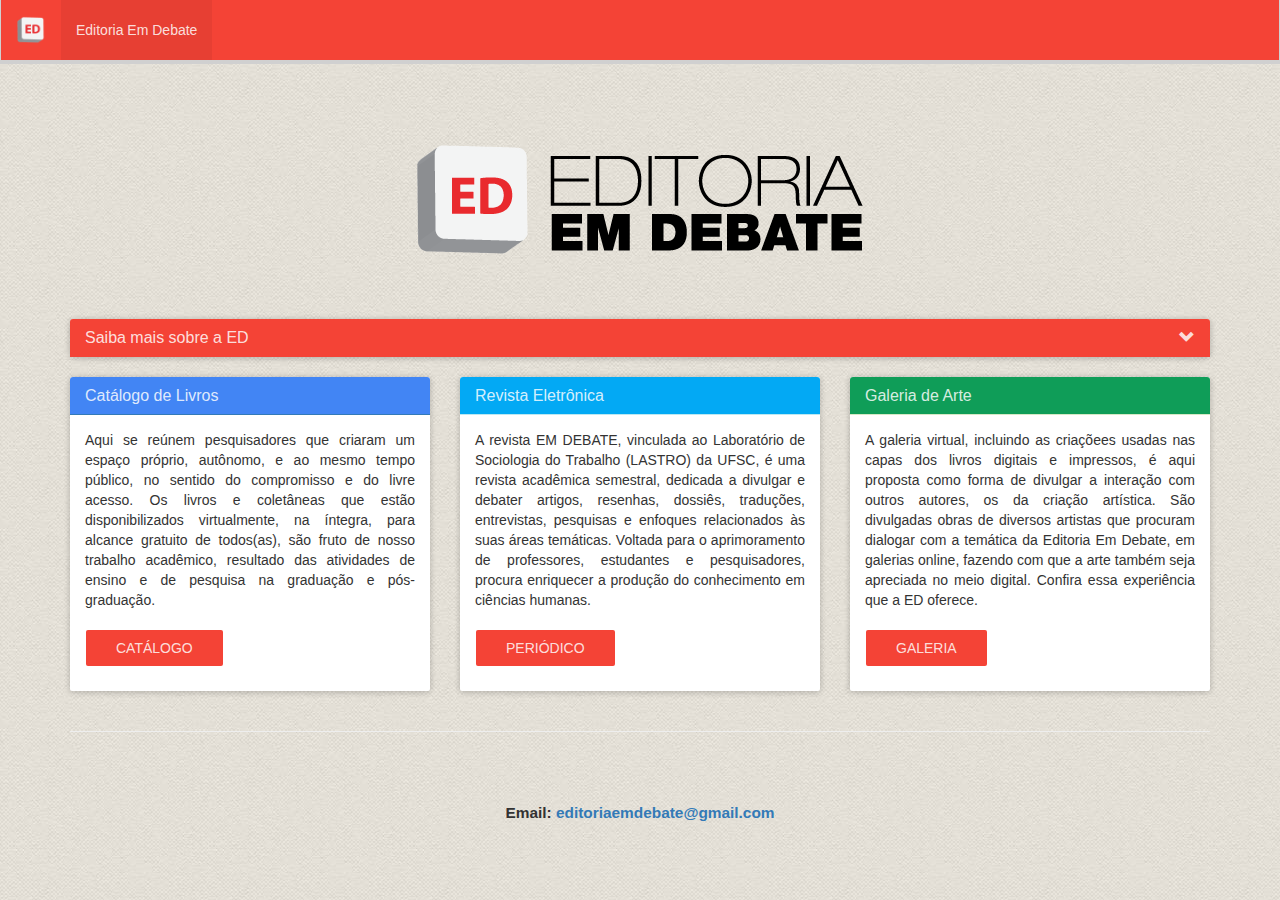
==== index.html @ 4c0439cf "jpg optimize" ====
<html>

    <head>
        <meta charset="utf-8">
        <meta name="viewport" content="width=device-width, initial-scale=1">
        <title>Editoria Em Debate</title>
        <meta name="title" content="Editoria Em Debate" />
        <meta name="description" content="Editoria Em Debate" />
        <link rel="shortcut icon" id="favicon" href="favicon.png"> 
        <meta name="author" content="inO Design">
        <link href="//maxcdn.bootstrapcdn.com/bootstrap/3.2.0/css/bootstrap.min.css" rel="stylesheet">
        <link href="css/ripples.min.css" rel="stylesheet">
        <link href="css/material-wfont.min.css" rel="stylesheet">
        <link href="css/min/css.min.css" rel="stylesheet">
        <!-- <link rel="stylesheet" href="css/normalize.css"> site -->
        <!-- <script src="js/modernizr.min.js"></script> site -->
    </head>

    <body>

        <!-- site -->
        
        <div class="navbar navbar-danger navbar-fixed-top">
            <div class="navbar-header">
                <span class="navbar-text visible-xs-inline-block">Editoria Em Debate</span>
                <button type="button" class="navbar-toggle" data-toggle="collapse" data-target=".navbar-responsive-collapse">
                    <span class="icon-bar"></span>
                    <span class="icon-bar"></span>
                    <span class="icon-bar"></span>
                </button>
                <a class="navbar-brand" href="javascript:void(0)"><div class="logo"><img class="logo-symbol" src="img/logo/logo-symbol.png" /></div></a>
            </div>
            <div class="navbar-collapse collapse navbar-responsive-collapse">
                <ul class="nav navbar-nav">
                    <li class="active"><a href="javascript:void(0)">Editoria Em Debate</a></li>
                </ul>
            </div>
        </div>

        <div class="container">

            <div class="apresenta text-center">
                <img class="img-responsive" src="img/logo/logo.png" style="margin:0 auto;" />
            </div>

                    <div class="panel-group" id="accordion">
   <div class="panel panel-danger">
   
        <div class="panel-heading accordion-toggle" data-toggle="collapse" data-parent="#accordion" href="#accordionOne">
                  <h4 class="panel-title">
                    <a class="accordion-toggle" data-toggle="collapse" data-parent="#accordion" href="#accordionOne">Saiba mais sobre a ED</a> <i class="indicator glyphicon glyphicon-chevron-down  pull-right"></i>
                  </h4>
                </div>
        
        <div id="accordionOne" class="panel-collapse collapse">
          <div class="panel-body">
                   <ul class="nav nav-tabs" style="margin-bottom: 15px;">
            <li class="active"><a href="#home" data-toggle="tab">Objetivos</a></li>
            <li><a href="#profile" data-toggle="tab">Conselho Editorial</a></li>
            <li><a href="#links" data-toggle="tab">Links</a></li>
            <li><a href="#apoio" data-toggle="tab">Apoio</a></li>
            <li><a href="#contato" data-toggle="tab">Contato</a></li>
        </ul>

        <div id="myTabContent" class="tab-content">

            <div class="tab-pane fade active in" id="home">
                <div class="panel panel-default">
                    <div class="panel-body">
                        <p>Projeto de Extensão Editoria Em Debate
 
O projeto de extensão Editoria Em Debate está sendo lançado em comemoração ao 12º aniversário de criação do Laboratório de Sociologia do Trabalho (LASTRO) da UFSC, com 7 livros, o número 6 da Revista Digital Em Debate e a Galeria Virtual. 

•   Desenvolver e aplicar recursos de publicação eletrônica para revistas, cadernos, coleções e livros que possibilitem o acesso irrestrito e gratuito aos trabalhos de autoria dos membros dos núcleos, laboratórios e linhas de pesquisa da UFSC e de outras instituições, conveniadas ou não, sob a orientação de uma Comissão Editorial. 

•   Publicar, sob demanda, versões impressas do que for compatível com o objetivo acima, além de incluir, sob responsabilidade da editoria, a revista eletrônica Em Debate e demais publicações e edições que forem definidas pela Comissão Editorial. 

A iniciativa partiu da constatação de que muito do que é produzido na universidade não é publicado por falta de oportunidades editoriais, tanto em editoras comerciais como em editoras universitárias, cujas limitações orçamentárias não permitem acompanhar a demanda existente. 

Dentre as muitas consequências desta realidade, destacam-se a limitação em acessar novos conhecimentos por parte de estudantes, pesquisadores e leitores em geral e, ainda, prejuízos aos autores, visto a tendência de pontuar a denominada produção intelectual pelas publicações. 

O público a ser atendido, dado o teor das publicações, deve estar ligado às ciências humanas, incluindo professores e alunos do ensino médio. 

O projeto de extensão Editoria Em Debate é desenvolvido no Laboratório de Sociologia do Trabalho 
(www.lastro.ufsc.br), do departamento de Sociologia e CiênciaPolítica da UFSC. </p>
                    </div>
                </div>
            </div>

            <div class="tab-pane fade" id="profile">
                <div class="panel panel-default">
                    <div class="panel-body">
                        <p>Coordenador: Fernando Ponte (LASTRO, SPO, CFH)

Participantes:
Ary César Minella (NESFI – Núcleo de Estudos Sociopolíticos do Sistema Financeiro, SPO, CFH)
Adir Valdemar Garcia (LASTRO, MEN, CED)
Janice Tirelli Ponte de Sousa (NEJUC – Núcleo de Estudos da Juventude Contemporânea, SPO, CFH)
José Carlos Mendonça (LASTRO, MEMORIAL, SPO, CFH)
Paulo Sergio Tumolo (LASTRO, EED, CED)
Ricardo Gaspar Muller (LASTRO, TMT, SPO, CFH)
Maria Soledad Etcheverry Orchard (SPO, CFH) 
Valcionir Correa (LASTRO, LEFIS, SPO, CFH)
Michel Goulart da Silva (UDESC) 
Avaliadores:
Adriana Goñy Godoy (UAHC, Chile)
Janice Tirelli Ponte de Sousa (UFSC, Brasil)
Jeffrey W. Cason (Middlebury College, Estados Unidos)
Laura Senna Ferreira (Universidade Federal do Rio de Janeiro)
Luiz Felipe Falcão (UDESC, Brasil)
Mateus Gamba Torres (UFRGS, Brasil)
Michel Halle (Institut d'Etudes Ibériques et Latino-américaines da Université Paris-Sorbonne, França)
Nise Maria Tavares Jinkings (UFSC, Brasil)
Paulo Sérgio Tumolo (UFSC, Brasil)
Patrícia Vieira Trópia (Universidade Federal de Uberlândia, Brasil)
Reinaldo Lindolfo Lohn (UDESC, Brasil)
Ricardo Antunes (UNICAMP, Brasil)
Sheille Soares Freitas (Universidade Estadual do Oeste do Paraná, Brasil)
Itamar Aguiar (UFSC)
Iraldo Matias (IFSC, Brasil)
Adir Valdemar Garcia (UFSC, Brasil)
Alberto Moby Ribeiro da Silva (Brasil)
Ariovaldo de Oliveira Santos (UEL, Brasil)
Beatriz Rajland (UBA, Argentina)
Bruno Felipe Miranda (UNAM, México)
Caio Navarro de Toledo (UNICAMP, Brasil)
Cláudia Mazzei Nogueira (UFSC, Brasil)
Cláudio González Chiaramonte (Argentina)
Eduardo Perondi (UFSC, Brasil)
Eliane Soares (UFU, Brasil)
Enrique Serra Padrós (UFRGS, Brasil)
Guilhermo Alfredo Johnson (UFGD, Brasil)
Ricardo Gaspar Muller (UFSC, Brasil)

Edição Gráfica: Tiago R. da Silva e Carmen Garcez</p>
                    </div>
                </div>
            </div>

            <div class="tab-pane fade" id="links">
                <div class="panel panel-default">
                    <div class="panel-body">
                        <tbody><tr>
    <td align="center" class="css1">&nbsp;</td>
  </tr>
  <tr>
    <td align="center" bgcolor="#f5f5f5" class="aum">Links</td>
  </tr>
  <tr>
    <td align="center">&nbsp;</td>
  </tr>
  <tr>
    <td align="center">- <a href="http://www.ufsc.br/" target="_blank">UFSC (Universidade Federal do estado de Santa Catarina)</a></td>
  </tr>
  <tr>
    <td align="center">- <a href="http://www.cfh.ufsc.br/" target="_blank">CFH (Centro de Filosofia e Ciência Humana)</a></td>
  </tr>
  <tr>
    <td align="center">- <a href="http://www.cfh.ufsc.br/sociologia" target="_blank">DEPARTAMENTO DE SOCIOLOGIA E CIÊNCIA POLÍTICA </a></td>
  </tr>
  <tr>
    <td align="center">- <a href="http://www.lastro.ufsc.br/" target="_blank">LASTRO (Laboratório de Sociologia do Trabalho)</a></td>
  </tr>
  <tr>
    <td align="center">- <a href="http://editoriaemdebate.ufsc.br/index.php?secao=revista" target="_blank">Revista Eletrônica EM DEBATE</a></td>
  </tr>
  <tr>
    <td align="center">- <a href="http://editoriaemdebate.ufsc.br/index.php?secao=catalogo" target="_blank">Catálogo de Livros EM DEBATE</a></td>
  </tr>
  <tr>
    <td align="center">- <a href="http://editoriaemdebate.ufsc.br/index.php?secao=galeria" target="_blank">Galeria Virtual EM DEBATE</a></td>
  </tr>
  <tr>
    <td align="center">- <a href="http://marxismo21.org/" target="_blank">MARXISMO 21</a></td>
  </tr>
  <tr>
    <td align="center">- <a href="http://www.sbsociologia.com.br/" target="_blank">SOCIEDADE BRASILEIRA DE SOCIOLOGIA</a></td>
  </tr>
  <tr>
    <td align="center">- <a href="http://www.clacso.org.ar/" target="_blank">CLACSO (El Consejo Latinoamericano de Ciencias Sociales)</a></td>
  </tr>
  <tr>
    <td align="center">- <a href="http://estudiosociologicos.com.ar/portal/" target="_blank">PORTAL DE ESTUDOS SOCIOLÓGICOS</a></td>
  </tr>
  <tr>
    <td align="center">- <a href="http://lastro.ufsc.br/?page_id=919" target="_blank">BIBLIOTECAS VIRTUAIS</a></td>
  </tr>
  <tr>
    <td align="center">- <a href="http://www.middlebury.edu/" target="_blank">MIDDLEBURY COLLEGE</a></td>
  </tr>
  <tr>
    <td align="center">- <a href="http://www.sociologia.ufsc.br/site/index.html" target="_blank">PÓS EM SOCIOLOGIA POLÍTICA</a></td>
  </tr>
  <tr>
    <td align="center">- <a href="http://www.memorialdh.org/" target="_blank">MEMORIAL DOS DIREITOS HUMANOS</a></td>
  </tr>
  <tr>
    <td align="center">- <a href="http://www.sed.sc.gov.br/lefis/" target="_blank">LEFIS - LABORATÓRIO INTERDISCIPLINAR <br>
    DE ENSINO DE FILOSOFIA E SOCIOLOGIA</a></td>
    
  </tr>
  <tr>
    <td align="center">- <a href="http://relmis.com.ar/ojs/index.php/relmis">REVISTA LATINOAMERICANA DE METODOLOGÍA DE LA INVESTIGACIÓN SOCIAL</a></td>
  </tr>
</tbody>
                    </div>
                </div>
            </div>

            <div class="tab-pane fade" id="apoio">
                <div class="panel panel-default">
                    <div class="panel-body">
                        <p>http://www.ufsc.br/ - http://www.cfh.ufsc.br/ - http://lastro.ufsc.br/ - http://www.sociologia.ufsc.br/site/index.html - http://www.memorialdh.org/ - http://www.cfh.ufsc.br/sociologia - http://www.middlebury.edu/</p>
                    </div>
                </div>
            </div>

            <div class="tab-pane fade" id="contato">
                <div class="panel panel-default">
                    <div class="panel-body">
                        <p>Editoria Em Debate
Campus Universitário da UFSC - Trindade
Centro de Filosofia e Ciências Humanas
Bloco anexo, sala 301
Telefone: 48 - 3338 8357
Florianópolis/SC
www.editoriaemdebate.ufsc.br
www.lastro.ufsc.br
editoriaemdebate@gmail.com
                        </p>
                        <form class="form-horizontal">
                            <fieldset>
                                <legend>Legend</legend>
                                <div class="form-group">
                                    <label for="inputEmail" class="col-lg-2 control-label">Email</label>
                                    <div class="col-lg-10">
                                        <input type="email" class="form-control" id="inputEmail" placeholder="Email">
                                    </div>
                                </div>
                                <div class="form-group">
                                    <label for="inputPassword" class="col-lg-2 control-label">Password</label>
                                    <div class="col-lg-10">
                                        <input type="password" class="form-control" id="inputPassword" placeholder="Password">
                                        <div class="checkbox">
                                            <label>
                                                <input type="checkbox"> Checkbox
                                            </label>
                                        </div>
                                    </div>
                                </div>
                                <div class="form-group">
                                    <label for="inputFile" class="col-lg-2 control-label">File</label>
                                    <div class="col-lg-10">
                                        <input type="text" readonly="" class="form-control floating-label" placeholder="Browse...">
                                        <input type="file" id="inputFile" multiple="">
                                    </div>
                                </div>
                                <div class="form-group">
                                    <label for="textArea" class="col-lg-2 control-label">Textarea</label>
                                    <div class="col-lg-10">
                                        <textarea class="form-control" rows="3" id="textArea"></textarea>
                                        <span class="help-block">A longer block of help text that breaks onto a new line and may extend beyond one line.</span>
                                    </div>
                                </div>
                                <div class="form-group">
                                    <label class="col-lg-2 control-label">Radios</label>
                                    <div class="col-lg-10">
                                        <div class="radio radio-primary">
                                            <label>
                                                <input type="radio" name="optionsRadios" id="optionsRadios1" value="option1" checked="">
                                                Option one is this
                                            </label>
                                        </div>
                                        <div class="radio radio-primary">
                                            <label>
                                                <input type="radio" name="optionsRadios" id="optionsRadios2" value="option2">
                                                Option two can be something else
                                            </label>
                                        </div>
                                    </div>
                                </div>
                                <div class="form-group">
                                    <label for="select" class="col-lg-2 control-label">Selects</label>
                                    <div class="col-lg-10">
                                        <select class="form-control" id="select">
                                            <option>1</option>
                                            <option>2</option>
                                            <option>3</option>
                                            <option>4</option>
                                            <option>5</option>
                                        </select>
                                        <br>
                                        <select multiple="" class="form-control">
                                            <option>1</option>
                                            <option>2</option>
                                            <option>3</option>
                                            <option>4</option>
                                            <option>5</option>
                                        </select>
                                    </div>
                                </div>
                                <div class="form-group">
                                    <div class="col-lg-10 col-lg-offset-2">
                                        <button class="btn btn-default">Cancel</button>
                                        <button type="submit" class="btn btn-primary">Submit</button>
                                    </div>
                                </div>
                            </fieldset>
                        </form>
                    </div>
                </div>
            </div>

        </div>
          </div>
        </div>
  </div>
  
  </div>

        <div class="row">

            <div class="col-lg-4"
            >
                <div class="bs-component">

                    <div class="panel panel-primary">
                        <div class="panel-heading">
                            <h3 class="panel-title">Catálogo de Livros</h3>
                        </div>
                        <div class="panel-body">
                            <p>Aqui se reúnem pesquisadores que criaram um espaço próprio, autônomo, e ao mesmo tempo público, no sentido do compromisso e do livre acesso. Os livros e coletâneas que estão disponibilizados virtualmente, na íntegra, para alcance gratuito de todos(as), são fruto de nosso trabalho acadêmico, resultado das atividades de ensino e de pesquisa na graduação e pós-graduação.</p>
                            <a target="_blank" href="http://editoriaemdebate.ufsc.br/catalogo" class="btn btn-danger">Catálogo</a>
                        </div>
                    </div>

                </div>

            </div>

            <div class="col-lg-4">

                <div class="bs-component">

                    <div class="panel panel-info">
                        <div class="panel-heading">
                            <h3 class="panel-title">Revista Eletrônica</h3>
                        </div>
                        <div class="panel-body">
                            <p>A revista EM DEBATE, vinculada ao Laboratório de Sociologia do Trabalho (LASTRO) da UFSC, é uma revista acadêmica semestral, dedicada a divulgar e debater artigos, resenhas, dossiês, traduções, entrevistas, pesquisas e enfoques relacionados às suas áreas temáticas. Voltada para o aprimoramento de professores, estudantes e pesquisadores, procura enriquecer a produção do conhecimento em ciências humanas.</p>
                            <a target="_blank" href="http://www.periodicos.ufsc.br/index.php/emdebate" class="btn btn-danger">Periódico</a>
                        </div>

                    </div>
                </div>

            </div>

            <div class="col-lg-4">

                <div class="bs-component">

                    <div class="panel panel-success">
                        <div class="panel-heading">
                            <h3 class="panel-title">Galeria de Arte</h3>
                        </div>
                        <div class="panel-body">
                            <p>A galeria virtual, incluindo as criaçõees usadas nas capas dos livros digitais e impressos, é aqui proposta como forma de divulgar a interação com outros autores, os da criação artística. São divulgadas obras de diversos artistas que procuram dialogar com a temática da Editoria Em Debate, em galerias online, fazendo com que a arte também seja apreciada no meio digital. Confira essa experiência que a ED oferece.</p>
                            <a target="_blank" href="http://editoriaemdebate.ufsc.br/galeria" class="btn btn-danger">Galeria</a>
                        </div>
                    </div>

                </div>

            </div>

        </div>

        <hr>        



    </div>

    <footer> <span class="clearfix" >Email: <a href="mailto:editoriaemdebate@gmail.com">editoriaemdebate@gmail.com</a></span> </footer>

        <!-- ends -->

        <script src="//code.jquery.com/jquery-1.10.2.min.js"></script>
        <script src="//maxcdn.bootstrapcdn.com/bootstrap/3.2.0/js/bootstrap.min.js"></script>

        <script src="js/min/script.min.js"></script>
        <script src="js/ripples.min.js"></script>
        <script src="js/material.min.js"></script>

    </body>

</html>
---- css/ripples.min.css ----
.withripple{position:relative}.ripple-wrapper{position:absolute;top:0;left:0;z-index:1;width:100%;height:100%;overflow:hidden;border-radius:2px}.ripple{position:absolute;width:20px;height:20px;margin-left:-10px;margin-top:-10px;border-radius:100%;background-color:rgba(0,0,0,.05);-webkit-transform:scale(1);-ms-transform:scale(1);transform:scale(1);-webkit-transform-origin:50%;-ms-transform-origin:50%;transform-origin:50%;opacity:0;pointer-events:none}.ripple.ripple-on{-webkit-transition:opacity .15s ease-in 0s,-webkit-transform .5s cubic-bezier(0.4,0,.2,1) .1s;transition:opacity .15s ease-in 0s,transform .5s cubic-bezier(0.4,0,.2,1) .1s;opacity:1}.ripple.ripple-out{-webkit-transition:opacity .1s linear 0s!important;transition:opacity .1s linear 0s!important;opacity:0}
---- css/material-wfont.min.css ----
@font-face{font-family:RobotoDraft;font-style:normal;font-weight:100;src:local('RobotoDraft Thin'),local('RobotoDraft-Thin'),url(https://fonts.gstatic.com/s/robotodraft/v2/hope9NW9iJ5hh8P5PM_EA2zZpt1Zv2lgqhgSPQ2HnUo.woff2) format('woff2');unicode-range:U+0000-00FF,U+0131,U+0152-0153,U+02C6,U+02DA,U+02DC,U+2000-206F,U+2074,U+20AC,U+2212,U+2215,U+E0FF,U+EFFD,U+F000}@font-face{font-family:Material-Design-Icons;src:url(../fonts/Material-Design-Icons.eot?-g7cqhn);src:url(../fonts/Material-Design-Icons.eot?#iefix-g7cqhn) format("embedded-opentype"),url(../fonts/Material-Design-Icons.woff?-g7cqhn) format("woff"),url(../fonts/Material-Design-Icons.ttf?-g7cqhn) format("truetype"),url(../fonts/Material-Design-Icons.svg?-g7cqhn#Material-Design-Icons) format("svg");font-weight:400;font-style:normal}[class*=" mdi-"],[class^=mdi-]{font-family:Material-Design-Icons;speak:none;font-style:normal;font-weight:400;font-variant:normal;text-transform:none;line-height:1;-webkit-font-smoothing:antialiased;-moz-osx-font-smoothing:grayscale}.mdi-action-3d-rotation:before{content:"\e600"}.mdi-action-accessibility:before{content:"\e601"}.mdi-action-account-balance:before{content:"\e602"}.mdi-action-account-balance-wallet:before{content:"\e603"}.mdi-action-account-box:before{content:"\e604"}.mdi-action-account-child:before{content:"\e605"}.mdi-action-account-circle:before{content:"\e606"}.mdi-action-add-shopping-cart:before{content:"\e607"}.mdi-action-alarm:before{content:"\e608"}.mdi-action-alarm-add:before{content:"\e609"}.mdi-action-alarm-off:before{content:"\e60a"}.mdi-action-alarm-on:before{content:"\e60b"}.mdi-action-android:before{content:"\e60c"}.mdi-action-announcement:before{content:"\e60d"}.mdi-action-aspect-ratio:before{content:"\e60e"}.mdi-action-assessment:before{content:"\e60f"}.mdi-action-assignment:before{content:"\e610"}.mdi-action-assignment-ind:before{content:"\e611"}.mdi-action-assignment-late:before{content:"\e612"}.mdi-action-assignment-return:before{content:"\e613"}.mdi-action-assignment-returned:before{content:"\e614"}.mdi-action-assignment-turned-in:before{content:"\e615"}.mdi-action-autorenew:before{content:"\e616"}.mdi-action-backup:before{content:"\e617"}.mdi-action-book:before{content:"\e618"}.mdi-action-bookmark:before{content:"\e619"}.mdi-action-bookmark-outline:before{content:"\e61a"}.mdi-action-bug-report:before{content:"\e61b"}.mdi-action-cached:before{content:"\e61c"}.mdi-action-class:before{content:"\e61d"}.mdi-action-credit-card:before{content:"\e61e"}.mdi-action-dashboard:before{content:"\e61f"}.mdi-action-delete:before{content:"\e620"}.mdi-action-description:before{content:"\e621"}.mdi-action-dns:before{content:"\e622"}.mdi-action-done:before{content:"\e623"}.mdi-action-done-all:before{content:"\e624"}.mdi-action-event:before{content:"\e625"}.mdi-action-exit-to-app:before{content:"\e626"}.mdi-action-explore:before{content:"\e627"}.mdi-action-extension:before{content:"\e628"}.mdi-action-face-unlock:before{content:"\e629"}.mdi-action-favorite:before{content:"\e62a"}.mdi-action-favorite-outline:before{content:"\e62b"}.mdi-action-find-in-page:before{content:"\e62c"}.mdi-action-find-replace:before{content:"\e62d"}.mdi-action-flip-to-back:before{content:"\e62e"}.mdi-action-flip-to-front:before{content:"\e62f"}.mdi-action-get-app:before{content:"\e630"}.mdi-action-grade:before{content:"\e631"}.mdi-action-group-work:before{content:"\e632"}.mdi-action-help:before{content:"\e633"}.mdi-action-highlight-remove:before{content:"\e634"}.mdi-action-history:before{content:"\e635"}.mdi-action-home:before{content:"\e636"}.mdi-action-https:before{content:"\e637"}.mdi-action-info:before{content:"\e638"}.mdi-action-info-outline:before{content:"\e639"}.mdi-action-input:before{content:"\e63a"}.mdi-action-invert-colors:before{content:"\e63b"}.mdi-action-label:before{content:"\e63c"}.mdi-action-label-outline:before{content:"\e63d"}.mdi-action-language:before{content:"\e63e"}.mdi-action-launch:before{content:"\e63f"}.mdi-action-list:before{content:"\e640"}.mdi-action-lock:before{content:"\e641"}.mdi-action-lock-open:before{content:"\e642"}.mdi-action-lock-outline:before{content:"\e643"}.mdi-action-loyalty:before{content:"\e644"}.mdi-action-markunread-mailbox:before{content:"\e645"}.mdi-action-note-add:before{content:"\e646"}.mdi-action-open-in-browser:before{content:"\e647"}.mdi-action-open-in-new:before{content:"\e648"}.mdi-action-open-with:before{content:"\e649"}.mdi-action-pageview:before{content:"\e64a"}.mdi-action-payment:before{content:"\e64b"}.mdi-action-perm-camera-mic:before{content:"\e64c"}.mdi-action-perm-contact-cal:before{content:"\e64d"}.mdi-action-perm-data-setting:before{content:"\e64e"}.mdi-action-perm-device-info:before{content:"\e64f"}.mdi-action-perm-identity:before{content:"\e650"}.mdi-action-perm-media:before{content:"\e651"}.mdi-action-perm-phone-msg:before{content:"\e652"}.mdi-action-perm-scan-wifi:before{content:"\e653"}.mdi-action-picture-in-picture:before{content:"\e654"}.mdi-action-polymer:before{content:"\e655"}.mdi-action-print:before{content:"\e656"}.mdi-action-query-builder:before{content:"\e657"}.mdi-action-question-answer:before{content:"\e658"}.mdi-action-receipt:before{content:"\e659"}.mdi-action-redeem:before{content:"\e65a"}.mdi-action-report-problem:before{content:"\e65b"}.mdi-action-restore:before{content:"\e65c"}.mdi-action-room:before{content:"\e65d"}.mdi-action-schedule:before{content:"\e65e"}.mdi-action-search:before{content:"\e65f"}.mdi-action-settings:before{content:"\e660"}.mdi-action-settings-applications:before{content:"\e661"}.mdi-action-settings-backup-restore:before{content:"\e662"}.mdi-action-settings-bluetooth:before{content:"\e663"}.mdi-action-settings-cell:before{content:"\e664"}.mdi-action-settings-display:before{content:"\e665"}.mdi-action-settings-ethernet:before{content:"\e666"}.mdi-action-settings-input-antenna:before{content:"\e667"}.mdi-action-settings-input-component:before{content:"\e668"}.mdi-action-settings-input-composite:before{content:"\e669"}.mdi-action-settings-input-hdmi:before{content:"\e66a"}.mdi-action-settings-input-svideo:before{content:"\e66b"}.mdi-action-settings-overscan:before{content:"\e66c"}.mdi-action-settings-phone:before{content:"\e66d"}.mdi-action-settings-power:before{content:"\e66e"}.mdi-action-settings-remote:before{content:"\e66f"}.mdi-action-settings-voice:before{content:"\e670"}.mdi-action-shop:before{content:"\e671"}.mdi-action-shopping-basket:before{content:"\e672"}.mdi-action-shopping-cart:before{content:"\e673"}.mdi-action-shop-two:before{content:"\e674"}.mdi-action-speaker-notes:before{content:"\e675"}.mdi-action-spellcheck:before{content:"\e676"}.mdi-action-star-rate:before{content:"\e677"}.mdi-action-stars:before{content:"\e678"}.mdi-action-store:before{content:"\e679"}.mdi-action-subject:before{content:"\e67a"}.mdi-action-swap-horiz:before{content:"\e67b"}.mdi-action-swap-vert:before{content:"\e67c"}.mdi-action-swap-vert-circle:before{content:"\e67d"}.mdi-action-system-update-tv:before{content:"\e67e"}.mdi-action-tab:before{content:"\e67f"}.mdi-action-tab-unselected:before{content:"\e680"}.mdi-action-theaters:before{content:"\e681"}.mdi-action-thumb-down:before{content:"\e682"}.mdi-action-thumbs-up-down:before{content:"\e683"}.mdi-action-thumb-up:before{content:"\e684"}.mdi-action-toc:before{content:"\e685"}.mdi-action-today:before{content:"\e686"}.mdi-action-track-changes:before{content:"\e687"}.mdi-action-translate:before{content:"\e688"}.mdi-action-trending-down:before{content:"\e689"}.mdi-action-trending-neutral:before{content:"\e68a"}.mdi-action-trending-up:before{content:"\e68b"}.mdi-action-turned-in:before{content:"\e68c"}.mdi-action-turned-in-not:before{content:"\e68d"}.mdi-action-verified-user:before{content:"\e68e"}.mdi-action-view-agenda:before{content:"\e68f"}.mdi-action-view-array:before{content:"\e690"}.mdi-action-view-carousel:before{content:"\e691"}.mdi-action-view-column:before{content:"\e692"}.mdi-action-view-day:before{content:"\e693"}.mdi-action-view-headline:before{content:"\e694"}.mdi-action-view-list:before{content:"\e695"}.mdi-action-view-module:before{content:"\e696"}.mdi-action-view-quilt:before{content:"\e697"}.mdi-action-view-stream:before{content:"\e698"}.mdi-action-view-week:before{content:"\e699"}.mdi-action-visibility:before{content:"\e69a"}.mdi-action-visibility-off:before{content:"\e69b"}.mdi-action-wallet-giftcard:before{content:"\e69c"}.mdi-action-wallet-membership:before{content:"\e69d"}.mdi-action-wallet-travel:before{content:"\e69e"}.mdi-action-work:before{content:"\e69f"}.mdi-alert-error:before{content:"\e6a0"}.mdi-alert-warning:before{content:"\e6a1"}.mdi-av-album:before{content:"\e6a2"}.mdi-av-timer:before{content:"\e6a3"}.mdi-av-closed-caption:before{content:"\e6a4"}.mdi-av-equalizer:before{content:"\e6a5"}.mdi-av-explicit:before{content:"\e6a6"}.mdi-av-fast-forward:before{content:"\e6a7"}.mdi-av-fast-rewind:before{content:"\e6a8"}.mdi-av-games:before{content:"\e6a9"}.mdi-av-hearing:before{content:"\e6aa"}.mdi-av-high-quality:before{content:"\e6ab"}.mdi-av-loop:before{content:"\e6ac"}.mdi-av-mic:before{content:"\e6ad"}.mdi-av-mic-none:before{content:"\e6ae"}.mdi-av-mic-off:before{content:"\e6af"}.mdi-av-movie:before{content:"\e6b0"}.mdi-av-my-library-add:before{content:"\e6b1"}.mdi-av-my-library-books:before{content:"\e6b2"}.mdi-av-my-library-music:before{content:"\e6b3"}.mdi-av-new-releases:before{content:"\e6b4"}.mdi-av-not-interested:before{content:"\e6b5"}.mdi-av-pause:before{content:"\e6b6"}.mdi-av-pause-circle-fill:before{content:"\e6b7"}.mdi-av-pause-circle-outline:before{content:"\e6b8"}.mdi-av-play-arrow:before{content:"\e6b9"}.mdi-av-play-circle-fill:before{content:"\e6ba"}.mdi-av-play-circle-outline:before{content:"\e6bb"}.mdi-av-playlist-add:before{content:"\e6bc"}.mdi-av-play-shopping-bag:before{content:"\e6bd"}.mdi-av-queue:before{content:"\e6be"}.mdi-av-queue-music:before{content:"\e6bf"}.mdi-av-radio:before{content:"\e6c0"}.mdi-av-recent-actors:before{content:"\e6c1"}.mdi-av-repeat:before{content:"\e6c2"}.mdi-av-repeat-one:before{content:"\e6c3"}.mdi-av-replay:before{content:"\e6c4"}.mdi-av-shuffle:before{content:"\e6c5"}.mdi-av-skip-next:before{content:"\e6c6"}.mdi-av-skip-previous:before{content:"\e6c7"}.mdi-av-snooze:before{content:"\e6c8"}.mdi-av-stop:before{content:"\e6c9"}.mdi-av-subtitles:before{content:"\e6ca"}.mdi-av-surround-sound:before{content:"\e6cb"}.mdi-av-videocam:before{content:"\e6cc"}.mdi-av-videocam-off:before{content:"\e6cd"}.mdi-av-video-collection:before{content:"\e6ce"}.mdi-av-volume-down:before{content:"\e6cf"}.mdi-av-volume-mute:before{content:"\e6d0"}.mdi-av-volume-off:before{content:"\e6d1"}.mdi-av-volume-up:before{content:"\e6d2"}.mdi-av-web:before{content:"\e6d3"}.mdi-communication-business:before{content:"\e6d4"}.mdi-communication-call:before{content:"\e6d5"}.mdi-communication-call-end:before{content:"\e6d6"}.mdi-communication-call-made:before{content:"\e6d7"}.mdi-communication-call-merge:before{content:"\e6d8"}.mdi-communication-call-missed:before{content:"\e6d9"}.mdi-communication-call-received:before{content:"\e6da"}.mdi-communication-call-split:before{content:"\e6db"}.mdi-communication-chat:before{content:"\e6dc"}.mdi-communication-clear-all:before{content:"\e6dd"}.mdi-communication-comment:before{content:"\e6de"}.mdi-communication-contacts:before{content:"\e6df"}.mdi-communication-dialer-sip:before{content:"\e6e0"}.mdi-communication-dialpad:before{content:"\e6e1"}.mdi-communication-dnd-on:before{content:"\e6e2"}.mdi-communication-email:before{content:"\e6e3"}.mdi-communication-forum:before{content:"\e6e4"}.mdi-communication-import-export:before{content:"\e6e5"}.mdi-communication-invert-colors-off:before{content:"\e6e6"}.mdi-communication-invert-colors-on:before{content:"\e6e7"}.mdi-communication-live-help:before{content:"\e6e8"}.mdi-communication-location-off:before{content:"\e6e9"}.mdi-communication-location-on:before{content:"\e6ea"}.mdi-communication-message:before{content:"\e6eb"}.mdi-communication-messenger:before{content:"\e6ec"}.mdi-communication-no-sim:before{content:"\e6ed"}.mdi-communication-phone:before{content:"\e6ee"}.mdi-communication-portable-wifi-off:before{content:"\e6ef"}.mdi-communication-quick-contacts-dialer:before{content:"\e6f0"}.mdi-communication-quick-contacts-mail:before{content:"\e6f1"}.mdi-communication-ring-volume:before{content:"\e6f2"}.mdi-communication-stay-current-landscape:before{content:"\e6f3"}.mdi-communication-stay-current-portrait:before{content:"\e6f4"}.mdi-communication-stay-primary-landscape:before{content:"\e6f5"}.mdi-communication-stay-primary-portrait:before{content:"\e6f6"}.mdi-communication-swap-calls:before{content:"\e6f7"}.mdi-communication-textsms:before{content:"\e6f8"}.mdi-communication-voicemail:before{content:"\e6f9"}.mdi-communication-vpn-key:before{content:"\e6fa"}.mdi-content-add:before{content:"\e6fb"}.mdi-content-add-box:before{content:"\e6fc"}.mdi-content-add-circle:before{content:"\e6fd"}.mdi-content-add-circle-outline:before{content:"\e6fe"}.mdi-content-archive:before{content:"\e6ff"}.mdi-content-backspace:before{content:"\e700"}.mdi-content-block:before{content:"\e701"}.mdi-content-clear:before{content:"\e702"}.mdi-content-content-copy:before{content:"\e703"}.mdi-content-content-cut:before{content:"\e704"}.mdi-content-content-paste:before{content:"\e705"}.mdi-content-create:before{content:"\e706"}.mdi-content-drafts:before{content:"\e707"}.mdi-content-filter-list:before{content:"\e708"}.mdi-content-flag:before{content:"\e709"}.mdi-content-forward:before{content:"\e70a"}.mdi-content-gesture:before{content:"\e70b"}.mdi-content-inbox:before{content:"\e70c"}.mdi-content-link:before{content:"\e70d"}.mdi-content-mail:before{content:"\e70e"}.mdi-content-markunread:before{content:"\e70f"}.mdi-content-redo:before{content:"\e710"}.mdi-content-remove:before{content:"\e711"}.mdi-content-remove-circle:before{content:"\e712"}.mdi-content-remove-circle-outline:before{content:"\e713"}.mdi-content-reply:before{content:"\e714"}.mdi-content-reply-all:before{content:"\e715"}.mdi-content-report:before{content:"\e716"}.mdi-content-save:before{content:"\e717"}.mdi-content-select-all:before{content:"\e718"}.mdi-content-send:before{content:"\e719"}.mdi-content-sort:before{content:"\e71a"}.mdi-content-text-format:before{content:"\e71b"}.mdi-content-undo:before{content:"\e71c"}.mdi-device-access-alarm:before{content:"\e71d"}.mdi-device-access-alarms:before{content:"\e71e"}.mdi-device-access-time:before{content:"\e71f"}.mdi-device-add-alarm:before{content:"\e720"}.mdi-device-airplanemode-off:before{content:"\e721"}.mdi-device-airplanemode-on:before{content:"\e722"}.mdi-device-battery-20:before{content:"\e723"}.mdi-device-battery-30:before{content:"\e724"}.mdi-device-battery-50:before{content:"\e725"}.mdi-device-battery-60:before{content:"\e726"}.mdi-device-battery-80:before{content:"\e727"}.mdi-device-battery-90:before{content:"\e728"}.mdi-device-battery-alert:before{content:"\e729"}.mdi-device-battery-charging-20:before{content:"\e72a"}.mdi-device-battery-charging-30:before{content:"\e72b"}.mdi-device-battery-charging-50:before{content:"\e72c"}.mdi-device-battery-charging-60:before{content:"\e72d"}.mdi-device-battery-charging-80:before{content:"\e72e"}.mdi-device-battery-charging-90:before{content:"\e72f"}.mdi-device-battery-charging-full:before{content:"\e730"}.mdi-device-battery-full:before{content:"\e731"}.mdi-device-battery-std:before{content:"\e732"}.mdi-device-battery-unknown:before{content:"\e733"}.mdi-device-bluetooth:before{content:"\e734"}.mdi-device-bluetooth-connected:before{content:"\e735"}.mdi-device-bluetooth-disabled:before{content:"\e736"}.mdi-device-bluetooth-searching:before{content:"\e737"}.mdi-device-brightness-auto:before{content:"\e738"}.mdi-device-brightness-high:before{content:"\e739"}.mdi-device-brightness-low:before{content:"\e73a"}.mdi-device-brightness-medium:before{content:"\e73b"}.mdi-device-data-usage:before{content:"\e73c"}.mdi-device-developer-mode:before{content:"\e73d"}.mdi-device-devices:before{content:"\e73e"}.mdi-device-dvr:before{content:"\e73f"}.mdi-device-gps-fixed:before{content:"\e740"}.mdi-device-gps-not-fixed:before{content:"\e741"}.mdi-device-gps-off:before{content:"\e742"}.mdi-device-location-disabled:before{content:"\e743"}.mdi-device-location-searching:before{content:"\e744"}.mdi-device-multitrack-audio:before{content:"\e745"}.mdi-device-network-cell:before{content:"\e746"}.mdi-device-network-wifi:before{content:"\e747"}.mdi-device-nfc:before{content:"\e748"}.mdi-device-now-wallpaper:before{content:"\e749"}.mdi-device-now-widgets:before{content:"\e74a"}.mdi-device-screen-lock-landscape:before{content:"\e74b"}.mdi-device-screen-lock-portrait:before{content:"\e74c"}.mdi-device-screen-lock-rotation:before{content:"\e74d"}.mdi-device-screen-rotation:before{content:"\e74e"}.mdi-device-sd-storage:before{content:"\e74f"}.mdi-device-settings-system-daydream:before{content:"\e750"}.mdi-device-signal-cellular-0-bar:before{content:"\e751"}.mdi-device-signal-cellular-1-bar:before{content:"\e752"}.mdi-device-signal-cellular-2-bar:before{content:"\e753"}.mdi-device-signal-cellular-3-bar:before{content:"\e754"}.mdi-device-signal-cellular-4-bar:before{content:"\e755"}.mdi-device-signal-cellular-connected-no-internet-0-bar:before{content:"\e756"}.mdi-device-signal-cellular-connected-no-internet-1-bar:before{content:"\e757"}.mdi-device-signal-cellular-connected-no-internet-2-bar:before{content:"\e758"}.mdi-device-signal-cellular-connected-no-internet-3-bar:before{content:"\e759"}.mdi-device-signal-cellular-connected-no-internet-4-bar:before{content:"\e75a"}.mdi-device-signal-cellular-no-sim:before{content:"\e75b"}.mdi-device-signal-cellular-null:before{content:"\e75c"}.mdi-device-signal-cellular-off:before{content:"\e75d"}.mdi-device-signal-wifi-0-bar:before{content:"\e75e"}.mdi-device-signal-wifi-1-bar:before{content:"\e75f"}.mdi-device-signal-wifi-2-bar:before{content:"\e760"}.mdi-device-signal-wifi-3-bar:before{content:"\e761"}.mdi-device-signal-wifi-4-bar:before{content:"\e762"}.mdi-device-signal-wifi-off:before{content:"\e763"}.mdi-device-storage:before{content:"\e764"}.mdi-device-usb:before{content:"\e765"}.mdi-device-wifi-lock:before{content:"\e766"}.mdi-device-wifi-tethering:before{content:"\e767"}.mdi-editor-attach-file:before{content:"\e768"}.mdi-editor-attach-money:before{content:"\e769"}.mdi-editor-border-all:before{content:"\e76a"}.mdi-editor-border-bottom:before{content:"\e76b"}.mdi-editor-border-clear:before{content:"\e76c"}.mdi-editor-border-color:before{content:"\e76d"}.mdi-editor-border-horizontal:before{content:"\e76e"}.mdi-editor-border-inner:before{content:"\e76f"}.mdi-editor-border-left:before{content:"\e770"}.mdi-editor-border-outer:before{content:"\e771"}.mdi-editor-border-right:before{content:"\e772"}.mdi-editor-border-style:before{content:"\e773"}.mdi-editor-border-top:before{content:"\e774"}.mdi-editor-border-vertical:before{content:"\e775"}.mdi-editor-format-align-center:before{content:"\e776"}.mdi-editor-format-align-justify:before{content:"\e777"}.mdi-editor-format-align-left:before{content:"\e778"}.mdi-editor-format-align-right:before{content:"\e779"}.mdi-editor-format-bold:before{content:"\e77a"}.mdi-editor-format-clear:before{content:"\e77b"}.mdi-editor-format-color-fill:before{content:"\e77c"}.mdi-editor-format-color-reset:before{content:"\e77d"}.mdi-editor-format-color-text:before{content:"\e77e"}.mdi-editor-format-indent-decrease:before{content:"\e77f"}.mdi-editor-format-indent-increase:before{content:"\e780"}.mdi-editor-format-italic:before{content:"\e781"}.mdi-editor-format-line-spacing:before{content:"\e782"}.mdi-editor-format-list-bulleted:before{content:"\e783"}.mdi-editor-format-list-numbered:before{content:"\e784"}.mdi-editor-format-paint:before{content:"\e785"}.mdi-editor-format-quote:before{content:"\e786"}.mdi-editor-format-size:before{content:"\e787"}.mdi-editor-format-strikethrough:before{content:"\e788"}.mdi-editor-format-textdirection-l-to-r:before{content:"\e789"}.mdi-editor-format-textdirection-r-to-l:before{content:"\e78a"}.mdi-editor-format-underline:before{content:"\e78b"}.mdi-editor-functions:before{content:"\e78c"}.mdi-editor-insert-chart:before{content:"\e78d"}.mdi-editor-insert-comment:before{content:"\e78e"}.mdi-editor-insert-drive-file:before{content:"\e78f"}.mdi-editor-insert-emoticon:before{content:"\e790"}.mdi-editor-insert-invitation:before{content:"\e791"}.mdi-editor-insert-link:before{content:"\e792"}.mdi-editor-insert-photo:before{content:"\e793"}.mdi-editor-merge-type:before{content:"\e794"}.mdi-editor-mode-comment:before{content:"\e795"}.mdi-editor-mode-edit:before{content:"\e796"}.mdi-editor-publish:before{content:"\e797"}.mdi-editor-vertical-align-bottom:before{content:"\e798"}.mdi-editor-vertical-align-center:before{content:"\e799"}.mdi-editor-vertical-align-top:before{content:"\e79a"}.mdi-editor-wrap-text:before{content:"\e79b"}.mdi-file-attachment:before{content:"\e79c"}.mdi-file-cloud:before{content:"\e79d"}.mdi-file-cloud-circle:before{content:"\e79e"}.mdi-file-cloud-done:before{content:"\e79f"}.mdi-file-cloud-download:before{content:"\e7a0"}.mdi-file-cloud-off:before{content:"\e7a1"}.mdi-file-cloud-queue:before{content:"\e7a2"}.mdi-file-cloud-upload:before{content:"\e7a3"}.mdi-file-file-download:before{content:"\e7a4"}.mdi-file-file-upload:before{content:"\e7a5"}.mdi-file-folder:before{content:"\e7a6"}.mdi-file-folder-open:before{content:"\e7a7"}.mdi-file-folder-shared:before{content:"\e7a8"}.mdi-hardware-cast:before{content:"\e7a9"}.mdi-hardware-cast-connected:before{content:"\e7aa"}.mdi-hardware-computer:before{content:"\e7ab"}.mdi-hardware-desktop-mac:before{content:"\e7ac"}.mdi-hardware-desktop-windows:before{content:"\e7ad"}.mdi-hardware-dock:before{content:"\e7ae"}.mdi-hardware-gamepad:before{content:"\e7af"}.mdi-hardware-headset:before{content:"\e7b0"}.mdi-hardware-headset-mic:before{content:"\e7b1"}.mdi-hardware-keyboard:before{content:"\e7b2"}.mdi-hardware-keyboard-alt:before{content:"\e7b3"}.mdi-hardware-keyboard-arrow-down:before{content:"\e7b4"}.mdi-hardware-keyboard-arrow-left:before{content:"\e7b5"}.mdi-hardware-keyboard-arrow-right:before{content:"\e7b6"}.mdi-hardware-keyboard-arrow-up:before{content:"\e7b7"}.mdi-hardware-keyboard-backspace:before{content:"\e7b8"}.mdi-hardware-keyboard-capslock:before{content:"\e7b9"}.mdi-hardware-keyboard-control:before{content:"\e7ba"}.mdi-hardware-keyboard-hide:before{content:"\e7bb"}.mdi-hardware-keyboard-return:before{content:"\e7bc"}.mdi-hardware-keyboard-tab:before{content:"\e7bd"}.mdi-hardware-keyboard-voice:before{content:"\e7be"}.mdi-hardware-laptop:before{content:"\e7bf"}.mdi-hardware-laptop-chromebook:before{content:"\e7c0"}.mdi-hardware-laptop-mac:before{content:"\e7c1"}.mdi-hardware-laptop-windows:before{content:"\e7c2"}.mdi-hardware-memory:before{content:"\e7c3"}.mdi-hardware-mouse:before{content:"\e7c4"}.mdi-hardware-phone-android:before{content:"\e7c5"}.mdi-hardware-phone-iphone:before{content:"\e7c6"}.mdi-hardware-phonelink:before{content:"\e7c7"}.mdi-hardware-phonelink-off:before{content:"\e7c8"}.mdi-hardware-security:before{content:"\e7c9"}.mdi-hardware-sim-card:before{content:"\e7ca"}.mdi-hardware-smartphone:before{content:"\e7cb"}.mdi-hardware-speaker:before{content:"\e7cc"}.mdi-hardware-tablet:before{content:"\e7cd"}.mdi-hardware-tablet-android:before{content:"\e7ce"}.mdi-hardware-tablet-mac:before{content:"\e7cf"}.mdi-hardware-tv:before{content:"\e7d0"}.mdi-hardware-watch:before{content:"\e7d1"}.mdi-image-add-to-photos:before{content:"\e7d2"}.mdi-image-adjust:before{content:"\e7d3"}.mdi-image-assistant-photo:before{content:"\e7d4"}.mdi-image-audiotrack:before{content:"\e7d5"}.mdi-image-blur-circular:before{content:"\e7d6"}.mdi-image-blur-linear:before{content:"\e7d7"}.mdi-image-blur-off:before{content:"\e7d8"}.mdi-image-blur-on:before{content:"\e7d9"}.mdi-image-brightness-1:before{content:"\e7da"}.mdi-image-brightness-2:before{content:"\e7db"}.mdi-image-brightness-3:before{content:"\e7dc"}.mdi-image-brightness-4:before{content:"\e7dd"}.mdi-image-brightness-5:before{content:"\e7de"}.mdi-image-brightness-6:before{content:"\e7df"}.mdi-image-brightness-7:before{content:"\e7e0"}.mdi-image-brush:before{content:"\e7e1"}.mdi-image-camera:before{content:"\e7e2"}.mdi-image-camera-alt:before{content:"\e7e3"}.mdi-image-camera-front:before{content:"\e7e4"}.mdi-image-camera-rear:before{content:"\e7e5"}.mdi-image-camera-roll:before{content:"\e7e6"}.mdi-image-center-focus-strong:before{content:"\e7e7"}.mdi-image-center-focus-weak:before{content:"\e7e8"}.mdi-image-collections:before{content:"\e7e9"}.mdi-image-colorize:before{content:"\e7ea"}.mdi-image-color-lens:before{content:"\e7eb"}.mdi-image-compare:before{content:"\e7ec"}.mdi-image-control-point:before{content:"\e7ed"}.mdi-image-control-point-duplicate:before{content:"\e7ee"}.mdi-image-crop:before{content:"\e7ef"}.mdi-image-crop-3-2:before{content:"\e7f0"}.mdi-image-crop-5-4:before{content:"\e7f1"}.mdi-image-crop-7-5:before{content:"\e7f2"}.mdi-image-crop-16-9:before{content:"\e7f3"}.mdi-image-crop-din:before{content:"\e7f4"}.mdi-image-crop-free:before{content:"\e7f5"}.mdi-image-crop-landscape:before{content:"\e7f6"}.mdi-image-crop-original:before{content:"\e7f7"}.mdi-image-crop-portrait:before{content:"\e7f8"}.mdi-image-crop-square:before{content:"\e7f9"}.mdi-image-dehaze:before{content:"\e7fa"}.mdi-image-details:before{content:"\e7fb"}.mdi-image-edit:before{content:"\e7fc"}.mdi-image-exposure:before{content:"\e7fd"}.mdi-image-exposure-minus-1:before{content:"\e7fe"}.mdi-image-exposure-minus-2:before{content:"\e7ff"}.mdi-image-exposure-plus-1:before{content:"\e800"}.mdi-image-exposure-plus-2:before{content:"\e801"}.mdi-image-exposure-zero:before{content:"\e802"}.mdi-image-filter:before{content:"\e803"}.mdi-image-filter-1:before{content:"\e804"}.mdi-image-filter-2:before{content:"\e805"}.mdi-image-filter-3:before{content:"\e806"}.mdi-image-filter-4:before{content:"\e807"}.mdi-image-filter-5:before{content:"\e808"}.mdi-image-filter-6:before{content:"\e809"}.mdi-image-filter-7:before{content:"\e80a"}.mdi-image-filter-8:before{content:"\e80b"}.mdi-image-filter-9:before{content:"\e80c"}.mdi-image-filter-9-plus:before{content:"\e80d"}.mdi-image-filter-b-and-w:before{content:"\e80e"}.mdi-image-filter-center-focus:before{content:"\e80f"}.mdi-image-filter-drama:before{content:"\e810"}.mdi-image-filter-frames:before{content:"\e811"}.mdi-image-filter-hdr:before{content:"\e812"}.mdi-image-filter-none:before{content:"\e813"}.mdi-image-filter-tilt-shift:before{content:"\e814"}.mdi-image-filter-vintage:before{content:"\e815"}.mdi-image-flare:before{content:"\e816"}.mdi-image-flash-auto:before{content:"\e817"}.mdi-image-flash-off:before{content:"\e818"}.mdi-image-flash-on:before{content:"\e819"}.mdi-image-flip:before{content:"\e81a"}.mdi-image-gradient:before{content:"\e81b"}.mdi-image-grain:before{content:"\e81c"}.mdi-image-grid-off:before{content:"\e81d"}.mdi-image-grid-on:before{content:"\e81e"}.mdi-image-hdr-off:before{content:"\e81f"}.mdi-image-hdr-on:before{content:"\e820"}.mdi-image-hdr-strong:before{content:"\e821"}.mdi-image-hdr-weak:before{content:"\e822"}.mdi-image-healing:before{content:"\e823"}.mdi-image-image:before{content:"\e824"}.mdi-image-image-aspect-ratio:before{content:"\e825"}.mdi-image-iso:before{content:"\e826"}.mdi-image-landscape:before{content:"\e827"}.mdi-image-leak-add:before{content:"\e828"}.mdi-image-leak-remove:before{content:"\e829"}.mdi-image-lens:before{content:"\e82a"}.mdi-image-looks:before{content:"\e82b"}.mdi-image-looks-3:before{content:"\e82c"}.mdi-image-looks-4:before{content:"\e82d"}.mdi-image-looks-5:before{content:"\e82e"}.mdi-image-looks-6:before{content:"\e82f"}.mdi-image-looks-one:before{content:"\e830"}.mdi-image-looks-two:before{content:"\e831"}.mdi-image-loupe:before{content:"\e832"}.mdi-image-movie-creation:before{content:"\e833"}.mdi-image-nature:before{content:"\e834"}.mdi-image-nature-people:before{content:"\e835"}.mdi-image-navigate-before:before{content:"\e836"}.mdi-image-navigate-next:before{content:"\e837"}.mdi-image-palette:before{content:"\e838"}.mdi-image-panorama:before{content:"\e839"}.mdi-image-panorama-fisheye:before{content:"\e83a"}.mdi-image-panorama-horizontal:before{content:"\e83b"}.mdi-image-panorama-vertical:before{content:"\e83c"}.mdi-image-panorama-wide-angle:before{content:"\e83d"}.mdi-image-photo:before{content:"\e83e"}.mdi-image-photo-album:before{content:"\e83f"}.mdi-image-photo-camera:before{content:"\e840"}.mdi-image-photo-library:before{content:"\e841"}.mdi-image-portrait:before{content:"\e842"}.mdi-image-remove-red-eye:before{content:"\e843"}.mdi-image-rotate-left:before{content:"\e844"}.mdi-image-rotate-right:before{content:"\e845"}.mdi-image-slideshow:before{content:"\e846"}.mdi-image-straighten:before{content:"\e847"}.mdi-image-style:before{content:"\e848"}.mdi-image-switch-camera:before{content:"\e849"}.mdi-image-switch-video:before{content:"\e84a"}.mdi-image-tag-faces:before{content:"\e84b"}.mdi-image-texture:before{content:"\e84c"}.mdi-image-timelapse:before{content:"\e84d"}.mdi-image-timer:before{content:"\e84e"}.mdi-image-timer-3:before{content:"\e84f"}.mdi-image-timer-10:before{content:"\e850"}.mdi-image-timer-auto:before{content:"\e851"}.mdi-image-timer-off:before{content:"\e852"}.mdi-image-tonality:before{content:"\e853"}.mdi-image-transform:before{content:"\e854"}.mdi-image-tune:before{content:"\e855"}.mdi-image-wb-auto:before{content:"\e856"}.mdi-image-wb-cloudy:before{content:"\e857"}.mdi-image-wb-incandescent:before{content:"\e858"}.mdi-image-wb-irradescent:before{content:"\e859"}.mdi-image-wb-sunny:before{content:"\e85a"}.mdi-maps-beenhere:before{content:"\e85b"}.mdi-maps-directions:before{content:"\e85c"}.mdi-maps-directions-bike:before{content:"\e85d"}.mdi-maps-directions-bus:before{content:"\e85e"}.mdi-maps-directions-car:before{content:"\e85f"}.mdi-maps-directions-ferry:before{content:"\e860"}.mdi-maps-directions-subway:before{content:"\e861"}.mdi-maps-directions-train:before{content:"\e862"}.mdi-maps-directions-transit:before{content:"\e863"}.mdi-maps-directions-walk:before{content:"\e864"}.mdi-maps-flight:before{content:"\e865"}.mdi-maps-hotel:before{content:"\e866"}.mdi-maps-layers:before{content:"\e867"}.mdi-maps-layers-clear:before{content:"\e868"}.mdi-maps-local-airport:before{content:"\e869"}.mdi-maps-local-atm:before{content:"\e86a"}.mdi-maps-local-attraction:before{content:"\e86b"}.mdi-maps-local-bar:before{content:"\e86c"}.mdi-maps-local-cafe:before{content:"\e86d"}.mdi-maps-local-car-wash:before{content:"\e86e"}.mdi-maps-local-convenience-store:before{content:"\e86f"}.mdi-maps-local-drink:before{content:"\e870"}.mdi-maps-local-florist:before{content:"\e871"}.mdi-maps-local-gas-station:before{content:"\e872"}.mdi-maps-local-grocery-store:before{content:"\e873"}.mdi-maps-local-hospital:before{content:"\e874"}.mdi-maps-local-hotel:before{content:"\e875"}.mdi-maps-local-laundry-service:before{content:"\e876"}.mdi-maps-local-library:before{content:"\e877"}.mdi-maps-local-mall:before{content:"\e878"}.mdi-maps-local-movies:before{content:"\e879"}.mdi-maps-local-offer:before{content:"\e87a"}.mdi-maps-local-parking:before{content:"\e87b"}.mdi-maps-local-pharmacy:before{content:"\e87c"}.mdi-maps-local-phone:before{content:"\e87d"}.mdi-maps-local-pizza:before{content:"\e87e"}.mdi-maps-local-play:before{content:"\e87f"}.mdi-maps-local-post-office:before{content:"\e880"}.mdi-maps-local-print-shop:before{content:"\e881"}.mdi-maps-local-restaurant:before{content:"\e882"}.mdi-maps-local-see:before{content:"\e883"}.mdi-maps-local-shipping:before{content:"\e884"}.mdi-maps-local-taxi:before{content:"\e885"}.mdi-maps-location-history:before{content:"\e886"}.mdi-maps-map:before{content:"\e887"}.mdi-maps-my-location:before{content:"\e888"}.mdi-maps-navigation:before{content:"\e889"}.mdi-maps-pin-drop:before{content:"\e88a"}.mdi-maps-place:before{content:"\e88b"}.mdi-maps-rate-review:before{content:"\e88c"}.mdi-maps-restaurant-menu:before{content:"\e88d"}.mdi-maps-satellite:before{content:"\e88e"}.mdi-maps-store-mall-directory:before{content:"\e88f"}.mdi-maps-terrain:before{content:"\e890"}.mdi-maps-traffic:before{content:"\e891"}.mdi-navigation-apps:before{content:"\e892"}.mdi-navigation-arrow-back:before{content:"\e893"}.mdi-navigation-arrow-drop-down:before{content:"\e894"}.mdi-navigation-arrow-drop-down-circle:before{content:"\e895"}.mdi-navigation-arrow-drop-up:before{content:"\e896"}.mdi-navigation-arrow-forward:before{content:"\e897"}.mdi-navigation-cancel:before{content:"\e898"}.mdi-navigation-check:before{content:"\e899"}.mdi-navigation-chevron-left:before{content:"\e89a"}.mdi-navigation-chevron-right:before{content:"\e89b"}.mdi-navigation-close:before{content:"\e89c"}.mdi-navigation-expand-less:before{content:"\e89d"}.mdi-navigation-expand-more:before{content:"\e89e"}.mdi-navigation-fullscreen:before{content:"\e89f"}.mdi-navigation-fullscreen-exit:before{content:"\e8a0"}.mdi-navigation-menu:before{content:"\e8a1"}.mdi-navigation-more-horiz:before{content:"\e8a2"}.mdi-navigation-more-vert:before{content:"\e8a3"}.mdi-navigation-refresh:before{content:"\e8a4"}.mdi-navigation-unfold-less:before{content:"\e8a5"}.mdi-navigation-unfold-more:before{content:"\e8a6"}.mdi-notification-adb:before{content:"\e8a7"}.mdi-notification-bluetooth-audio:before{content:"\e8a8"}.mdi-notification-disc-full:before{content:"\e8a9"}.mdi-notification-dnd-forwardslash:before{content:"\e8aa"}.mdi-notification-do-not-disturb:before{content:"\e8ab"}.mdi-notification-drive-eta:before{content:"\e8ac"}.mdi-notification-event-available:before{content:"\e8ad"}.mdi-notification-event-busy:before{content:"\e8ae"}.mdi-notification-event-note:before{content:"\e8af"}.mdi-notification-folder-special:before{content:"\e8b0"}.mdi-notification-mms:before{content:"\e8b1"}.mdi-notification-more:before{content:"\e8b2"}.mdi-notification-network-locked:before{content:"\e8b3"}.mdi-notification-phone-bluetooth-speaker:before{content:"\e8b4"}.mdi-notification-phone-forwarded:before{content:"\e8b5"}.mdi-notification-phone-in-talk:before{content:"\e8b6"}.mdi-notification-phone-locked:before{content:"\e8b7"}.mdi-notification-phone-missed:before{content:"\e8b8"}.mdi-notification-phone-paused:before{content:"\e8b9"}.mdi-notification-play-download:before{content:"\e8ba"}.mdi-notification-play-install:before{content:"\e8bb"}.mdi-notification-sd-card:before{content:"\e8bc"}.mdi-notification-sim-card-alert:before{content:"\e8bd"}.mdi-notification-sms:before{content:"\e8be"}.mdi-notification-sms-failed:before{content:"\e8bf"}.mdi-notification-sync:before{content:"\e8c0"}.mdi-notification-sync-disabled:before{content:"\e8c1"}.mdi-notification-sync-problem:before{content:"\e8c2"}.mdi-notification-system-update:before{content:"\e8c3"}.mdi-notification-tap-and-play:before{content:"\e8c4"}.mdi-notification-time-to-leave:before{content:"\e8c5"}.mdi-notification-vibration:before{content:"\e8c6"}.mdi-notification-voice-chat:before{content:"\e8c7"}.mdi-notification-vpn-lock:before{content:"\e8c8"}.mdi-social-cake:before{content:"\e8c9"}.mdi-social-domain:before{content:"\e8ca"}.mdi-social-group:before{content:"\e8cb"}.mdi-social-group-add:before{content:"\e8cc"}.mdi-social-location-city:before{content:"\e8cd"}.mdi-social-mood:before{content:"\e8ce"}.mdi-social-notifications:before{content:"\e8cf"}.mdi-social-notifications-none:before{content:"\e8d0"}.mdi-social-notifications-off:before{content:"\e8d1"}.mdi-social-notifications-on:before{content:"\e8d2"}.mdi-social-notifications-paused:before{content:"\e8d3"}.mdi-social-pages:before{content:"\e8d4"}.mdi-social-party-mode:before{content:"\e8d5"}.mdi-social-people:before{content:"\e8d6"}.mdi-social-people-outline:before{content:"\e8d7"}.mdi-social-person:before{content:"\e8d8"}.mdi-social-person-add:before{content:"\e8d9"}.mdi-social-person-outline:before{content:"\e8da"}.mdi-social-plus-one:before{content:"\e8db"}.mdi-social-poll:before{content:"\e8dc"}.mdi-social-public:before{content:"\e8dd"}.mdi-social-school:before{content:"\e8de"}.mdi-social-share:before{content:"\e8df"}.mdi-social-whatshot:before{content:"\e8e0"}.mdi-toggle-check-box:before{content:"\e8e1"}.mdi-toggle-check-box-outline-blank:before{content:"\e8e2"}.mdi-toggle-radio-button-off:before{content:"\e8e3"}.mdi-toggle-radio-button-on:before{content:"\e8e4"}.shadow-z-1{box-shadow:0 1px 6px rgba(0,0,0,.12),0 1px 6px rgba(0,0,0,.12)}.shadow-z-2{box-shadow:0 3px 10px rgba(0,0,0,.23),0 3px 10px rgba(0,0,0,.16)}.shadow-z-2-hover,.shadow-z-3{box-shadow:0 6px 10px rgba(0,0,0,.23),0 10px 30px rgba(0,0,0,.19)}.shadow-z-4{box-shadow:0 10px 18px rgba(0,0,0,.22),0 14px 45px rgba(0,0,0,.25)}.shadow-z-5{box-shadow:0 15px 20px rgba(0,0,0,.22),0 19px 60px rgba(0,0,0,.3)}body{background-color:#EEE}body.inverse{background:#333}body.inverse,body.inverse .form-control{color:rgba(255,255,255,.84)}.h1,.h2,.h3,.h4,body,h1,h2,h3,h4,h5,h6{font-family:Roboto,"Helvetica Neue",Helvetica,Arial,sans-serif;font-weight:300}h5,h6{font-family:"Roboto Condensed","Helvetica Neue",Helvetica,Arial,sans-serif;font-weight:400}.container .well,.container .well .form-control,.container .well:not([class^="well well-material-"]),.container .well:not([class^="well well-material-"]) .form-control,.container-fluid .well,.container-fluid .well .form-control,.container-fluid .well:not([class^="well well-material-"]),.container-fluid .well:not([class^="well well-material-"]) .form-control,body .well,body .well .form-control,body .well:not([class^="well well-material-"]),body .well:not([class^="well well-material-"]) .form-control{color:rgba(0,0,0,.84)}.container .well .floating-label,.container .well:not([class^="well well-material-"]) .floating-label,.container-fluid .well .floating-label,.container-fluid .well:not([class^="well well-material-"]) .floating-label,body .well .floating-label,body .well:not([class^="well well-material-"]) .floating-label{color:#7e7e7e}.container .well .form-control,.container .well:not([class^="well well-material-"]) .form-control,.container-fluid .well .form-control,.container-fluid .well:not([class^="well well-material-"]) .form-control,body .well .form-control,body .well:not([class^="well well-material-"]) .form-control{border-bottom-color:#7e7e7e}.container .well .form-control::-webkit-input-placeholder,.container .well:not([class^="well well-material-"]) .form-control::-webkit-input-placeholder,.container-fluid .well .form-control::-webkit-input-placeholder,.container-fluid .well:not([class^="well well-material-"]) .form-control::-webkit-input-placeholder,body .well .form-control::-webkit-input-placeholder,body .well:not([class^="well well-material-"]) .form-control::-webkit-input-placeholder{color:#7e7e7e}.container .well .form-control::-moz-placeholder,.container .well:not([class^="well well-material-"]) .form-control::-moz-placeholder,.container-fluid .well .form-control::-moz-placeholder,.container-fluid .well:not([class^="well well-material-"]) .form-control::-moz-placeholder,body .well .form-control::-moz-placeholder,body .well:not([class^="well well-material-"]) .form-control::-moz-placeholder{color:#7e7e7e;opacity:1}.container .well .form-control:-ms-input-placeholder,.container .well:not([class^="well well-material-"]) .form-control:-ms-input-placeholder,.container-fluid .well .form-control:-ms-input-placeholder,.container-fluid .well:not([class^="well well-material-"]) .form-control:-ms-input-placeholder,body .well .form-control:-ms-input-placeholder,body .well:not([class^="well well-material-"]) .form-control:-ms-input-placeholder{color:#7e7e7e}.container .well .create,.container .well .option,.container .well:not([class^="well well-material-"]) .create,.container .well:not([class^="well well-material-"]) .option,.container-fluid .well .create,.container-fluid .well .option,.container-fluid .well:not([class^="well well-material-"]) .create,.container-fluid .well:not([class^="well well-material-"]) .option,body .well .create,body .well .option,body .well:not([class^="well well-material-"]) .create,body .well:not([class^="well well-material-"]) .option{color:rgba(0,0,0,.84)}.container [class^="well well-material-"],.container [class^="well well-material-"] .floating-label,.container [class^="well well-material-"] .form-control,.container-fluid [class^="well well-material-"],.container-fluid [class^="well well-material-"] .floating-label,.container-fluid [class^="well well-material-"] .form-control,body [class^="well well-material-"],body [class^="well well-material-"] .floating-label,body [class^="well well-material-"] .form-control{color:rgba(255,255,255,.84)}.container [class^="well well-material-"] .form-control,.container-fluid [class^="well well-material-"] .form-control,body [class^="well well-material-"] .form-control{border-bottom-color:rgba(255,255,255,.84)}.container [class^="well well-material-"] .form-control::-webkit-input-placeholder,.container-fluid [class^="well well-material-"] .form-control::-webkit-input-placeholder,body [class^="well well-material-"] .form-control::-webkit-input-placeholder{color:rgba(255,255,255,.84)}.container [class^="well well-material-"] .form-control::-moz-placeholder,.container-fluid [class^="well well-material-"] .form-control::-moz-placeholder,body [class^="well well-material-"] .form-control::-moz-placeholder{color:rgba(255,255,255,.84);opacity:1}.container [class^="well well-material-"] .form-control:-ms-input-placeholder,.container-fluid [class^="well well-material-"] .form-control:-ms-input-placeholder,body [class^="well well-material-"] .form-control:-ms-input-placeholder{color:rgba(255,255,255,.84)}.container [class^="well well-material-"] .create,.container [class^="well well-material-"] .option,.container-fluid [class^="well well-material-"] .create,.container-fluid [class^="well well-material-"] .option,body [class^="well well-material-"] .create,body [class^="well well-material-"] .option{color:rgba(0,0,0,.84)}.container .jumbotron,.container .well,.container-fluid .jumbotron,.container-fluid .well,body .jumbotron,body .well{padding:19px;margin-bottom:20px;box-shadow:0 3px 10px rgba(0,0,0,.23),0 3px 10px rgba(0,0,0,.16);border-radius:2px;border:0}.container .jumbotron p,.container .well p,.container-fluid .jumbotron p,.container-fluid .well p,body .jumbotron p,body .well p{font-weight:300}.container .jumbotron,.container .jumbotron-default,.container .well,.container .well-default,.container-fluid .jumbotron,.container-fluid .jumbotron-default,.container-fluid .well,.container-fluid .well-default,body .jumbotron,body .jumbotron-default,body .well,body .well-default{background-color:#fff}.container .jumbotron-primary,.container .well-primary,.container-fluid .jumbotron-primary,.container-fluid .well-primary,body .jumbotron-primary,body .well-primary{background-color:#4285f4}.container .jumbotron-success,.container .well-success,.container-fluid .jumbotron-success,.container-fluid .well-success,body .jumbotron-success,body .well-success{background-color:#0f9d58}.container .jumbotron-info,.container .well-info,.container-fluid .jumbotron-info,.container-fluid .well-info,body .jumbotron-info,body .well-info{background-color:#03a9f4}.container .jumbotron-warning,.container .well-warning,.container-fluid .jumbotron-warning,.container-fluid .well-warning,body .jumbotron-warning,body .well-warning{background-color:#ff5722}.container .jumbotron-danger,.container .jumbotron-material-red,.container .well-danger,.container .well-material-red,.container-fluid .jumbotron-danger,.container-fluid .jumbotron-material-red,.container-fluid .well-danger,.container-fluid .well-material-red,body .jumbotron-danger,body .jumbotron-material-red,body .well-danger,body .well-material-red{background-color:#f44336}.container .jumbotron-material-pink,.container .well-material-pink,.container-fluid .jumbotron-material-pink,.container-fluid .well-material-pink,body .jumbotron-material-pink,body .well-material-pink{background-color:#e91e63}.container .jumbotron-material-purple,.container .well-material-purple,.container-fluid .jumbotron-material-purple,.container-fluid .well-material-purple,body .jumbotron-material-purple,body .well-material-purple{background-color:#9c27b0}.container .jumbotron-material-deeppurple,.container .well-material-deeppurple,.container-fluid .jumbotron-material-deeppurple,.container-fluid .well-material-deeppurple,body .jumbotron-material-deeppurple,body .well-material-deeppurple{background-color:#673ab7}.container .jumbotron-material-indigo,.container .well-material-indigo,.container-fluid .jumbotron-material-indigo,.container-fluid .well-material-indigo,body .jumbotron-material-indigo,body .well-material-indigo{background-color:#3f51b5}.container .jumbotron-material-lightblue,.container .well-material-lightblue,.container-fluid .jumbotron-material-lightblue,.container-fluid .well-material-lightblue,body .jumbotron-material-lightblue,body .well-material-lightblue{background-color:#03a9f4}.container .jumbotron-material-cyan,.container .well-material-cyan,.container-fluid .jumbotron-material-cyan,.container-fluid .well-material-cyan,body .jumbotron-material-cyan,body .well-material-cyan{background-color:#00bcd4}.container .jumbotron-material-teal,.container .well-material-teal,.container-fluid .jumbotron-material-teal,.container-fluid .well-material-teal,body .jumbotron-material-teal,body .well-material-teal{background-color:#009688}.container .jumbotron-material-lightgreen,.container .well-material-lightgreen,.container-fluid .jumbotron-material-lightgreen,.container-fluid .well-material-lightgreen,body .jumbotron-material-lightgreen,body .well-material-lightgreen{background-color:#8bc34a}.container .jumbotron-material-lime,.container .well-material-lime,.container-fluid .jumbotron-material-lime,.container-fluid .well-material-lime,body .jumbotron-material-lime,body .well-material-lime{background-color:#cddc39}.container .jumbotron-material-lightyellow,.container .well-material-lightyellow,.container-fluid .jumbotron-material-lightyellow,.container-fluid .well-material-lightyellow,body .jumbotron-material-lightyellow,body .well-material-lightyellow{background-color:#ffeb3b}.container .jumbotron-material-orange,.container .well-material-orange,.container-fluid .jumbotron-material-orange,.container-fluid .well-material-orange,body .jumbotron-material-orange,body .well-material-orange{background-color:#ff9800}.container .jumbotron-material-deeporange,.container .well-material-deeporange,.container-fluid .jumbotron-material-deeporange,.container-fluid .well-material-deeporange,body .jumbotron-material-deeporange,body .well-material-deeporange{background-color:#ff5722}.container .jumbotron-material-grey,.container .well-material-grey,.container-fluid .jumbotron-material-grey,.container-fluid .well-material-grey,body .jumbotron-material-grey,body .well-material-grey{background-color:#9e9e9e}.container .jumbotron-material-bluegrey,.container .well-material-bluegrey,.container-fluid .jumbotron-material-bluegrey,.container-fluid .well-material-bluegrey,body .jumbotron-material-bluegrey,body .well-material-bluegrey{background-color:#607d8b}.container .jumbotron-material-brown,.container .well-material-brown,.container-fluid .jumbotron-material-brown,.container-fluid .well-material-brown,body .jumbotron-material-brown,body .well-material-brown{background-color:#795548}.container .jumbotron-material-lightgrey,.container .well-material-lightgrey,.container-fluid .jumbotron-material-lightgrey,.container-fluid .well-material-lightgrey,body .jumbotron-material-lightgrey,body .well-material-lightgrey{background-color:#ececec}.btn{position:relative;padding:8px 30px;border:0;margin:10px 1px;cursor:pointer;border-radius:2px;text-transform:uppercase;text-decoration:none;color:rgba(255,255,255,.84);-webkit-transition:box-shadow .28s cubic-bezier(0.4,0,.2,1);transition:box-shadow .28s cubic-bezier(0.4,0,.2,1);outline:0!important}.btn:active:not(.btn-link):not(.btn-flat),.btn:hover:not(.btn-link):not(.btn-flat){box-shadow:0 6px 10px rgba(0,0,0,.23),0 10px 30px rgba(0,0,0,.19)}.btn-default:not(.btn-link):not(.btn-flat),.btn:not(.btn-link):not(.btn-flat){background-color:transparent}.btn-primary:not(.btn-link):not(.btn-flat){background-color:#4285f4}.btn-success:not(.btn-link):not(.btn-flat){background-color:#0f9d58}.btn-info:not(.btn-link):not(.btn-flat){background-color:#03a9f4}.btn-warning:not(.btn-link):not(.btn-flat){background-color:#ff5722}.btn-danger:not(.btn-link):not(.btn-flat),.btn-material-red:not(.btn-link):not(.btn-flat){background-color:#f44336}.btn-material-pink:not(.btn-link):not(.btn-flat){background-color:#e91e63}.btn-material-purple:not(.btn-link):not(.btn-flat){background-color:#9c27b0}.btn-material-deeppurple:not(.btn-link):not(.btn-flat){background-color:#673ab7}.btn-material-indigo:not(.btn-link):not(.btn-flat){background-color:#3f51b5}.btn-material-lightblue:not(.btn-link):not(.btn-flat){background-color:#03a9f4}.btn-material-cyan:not(.btn-link):not(.btn-flat){background-color:#00bcd4}.btn-material-teal:not(.btn-link):not(.btn-flat){background-color:#009688}.btn-material-lightgreen:not(.btn-link):not(.btn-flat){background-color:#8bc34a}.btn-material-lime:not(.btn-link):not(.btn-flat){background-color:#cddc39}.btn-material-lightyellow:not(.btn-link):not(.btn-flat){background-color:#ffeb3b}.btn-material-orange:not(.btn-link):not(.btn-flat){background-color:#ff9800}.btn-material-deeporange:not(.btn-link):not(.btn-flat){background-color:#ff5722}.btn-material-grey:not(.btn-link):not(.btn-flat){background-color:#9e9e9e}.btn-material-bluegrey:not(.btn-link):not(.btn-flat){background-color:#607d8b}.btn-material-brown:not(.btn-link):not(.btn-flat){background-color:#795548}.btn-material-lightgrey:not(.btn-link):not(.btn-flat){background-color:#ececec}.btn-default.btn-flat:not(.btn-link),.btn.btn-flat:not(.btn-link){color:rgba(0,0,0,.84)}.btn-primary.btn-flat:not(.btn-link){color:#4285f4}.btn-success.btn-flat:not(.btn-link){color:#0f9d58}.btn-info.btn-flat:not(.btn-link){color:#03a9f4}.btn-warning.btn-flat:not(.btn-link){color:#ff5722}.btn-danger.btn-flat:not(.btn-link),.btn-material-red.btn-flat:not(.btn-link){color:#f44336}.btn-material-pink.btn-flat:not(.btn-link){color:#e91e63}.btn-material-purple.btn-flat:not(.btn-link){color:#9c27b0}.btn-material-deeppurple.btn-flat:not(.btn-link){color:#673ab7}.btn-material-indigo.btn-flat:not(.btn-link){color:#3f51b5}.btn-material-lightblue.btn-flat:not(.btn-link){color:#03a9f4}.btn-material-cyan.btn-flat:not(.btn-link){color:#00bcd4}.btn-material-teal.btn-flat:not(.btn-link){color:#009688}.btn-material-lightgreen.btn-flat:not(.btn-link){color:#8bc34a}.btn-material-lime.btn-flat:not(.btn-link){color:#cddc39}.btn-material-lightyellow.btn-flat:not(.btn-link){color:#ffeb3b}.btn-material-orange.btn-flat:not(.btn-link){color:#ff9800}.btn-material-deeporange.btn-flat:not(.btn-link){color:#ff5722}.btn-material-grey.btn-flat:not(.btn-link){color:#9e9e9e}.btn-material-bluegrey.btn-flat:not(.btn-link){color:#607d8b}.btn-material-brown.btn-flat:not(.btn-link){color:#795548}.btn-material-lightgrey.btn-flat:not(.btn-link){color:#ececec}.btn.btn-flat{background:0 0;box-shadow:none;font-weight:500}.btn.btn-flat:disabled{color:#a8a8a8!important}.btn.btn-raised{box-shadow:0 3px 10px rgba(0,0,0,.23),0 3px 10px rgba(0,0,0,.16);-webkit-transition:box-shadow .28s cubic-bezier(0.4,0,.2,1);transition:box-shadow .28s cubic-bezier(0.4,0,.2,1)}.btn.btn-raised:active:not(.btn-link){box-shadow:0 6px 10px rgba(0,0,0,.23),0 10px 30px rgba(0,0,0,.19)}.btn.btn-fab{margin:0;padding:15px;font-size:26px;width:56px;height:56px}.btn.btn-fab,.btn.btn-fab:hover{box-shadow:0 1px 6px rgba(0,0,0,.12),0 1px 6px rgba(0,0,0,.12)}.btn.btn-fab,.btn.btn-fab-default,.btn.btn-fab:hover,.btn.btn-fab:hover-default{background-color:transparent}.btn.btn-fab-primary,.btn.btn-fab:hover-primary{background-color:#4285f4}.btn.btn-fab-success,.btn.btn-fab:hover-success{background-color:#0f9d58}.btn.btn-fab-info,.btn.btn-fab:hover-info{background-color:#03a9f4}.btn.btn-fab-warning,.btn.btn-fab:hover-warning{background-color:#ff5722}.btn.btn-fab-danger,.btn.btn-fab-material-red,.btn.btn-fab:hover-danger,.btn.btn-fab:hover-material-red{background-color:#f44336}.btn.btn-fab-material-pink,.btn.btn-fab:hover-material-pink{background-color:#e91e63}.btn.btn-fab-material-purple,.btn.btn-fab:hover-material-purple{background-color:#9c27b0}.btn.btn-fab-material-deeppurple,.btn.btn-fab:hover-material-deeppurple{background-color:#673ab7}.btn.btn-fab-material-indigo,.btn.btn-fab:hover-material-indigo{background-color:#3f51b5}.btn.btn-fab-material-lightblue,.btn.btn-fab:hover-material-lightblue{background-color:#03a9f4}.btn.btn-fab-material-cyan,.btn.btn-fab:hover-material-cyan{background-color:#00bcd4}.btn.btn-fab-material-teal,.btn.btn-fab:hover-material-teal{background-color:#009688}.btn.btn-fab-material-lightgreen,.btn.btn-fab:hover-material-lightgreen{background-color:#8bc34a}.btn.btn-fab-material-lime,.btn.btn-fab:hover-material-lime{background-color:#cddc39}.btn.btn-fab-material-lightyellow,.btn.btn-fab:hover-material-lightyellow{background-color:#ffeb3b}.btn.btn-fab-material-orange,.btn.btn-fab:hover-material-orange{background-color:#ff9800}.btn.btn-fab-material-deeporange,.btn.btn-fab:hover-material-deeporange{background-color:#ff5722}.btn.btn-fab-material-grey,.btn.btn-fab:hover-material-grey{background-color:#9e9e9e}.btn.btn-fab-material-bluegrey,.btn.btn-fab:hover-material-bluegrey{background-color:#607d8b}.btn.btn-fab-material-brown,.btn.btn-fab:hover-material-brown{background-color:#795548}.btn.btn-fab-material-lightgrey,.btn.btn-fab:hover-material-lightgrey{background-color:#ececec}.btn.btn-fab,.btn.btn-fab .ripple-wrapper{border-radius:100%}.btn.btn-fab.btn-fab-mini{width:40px;height:40px;padding:13px;font-size:15px}.btn.btn-fab i{position:relative;top:-5px}.btn-default,.btn-default:hover,.btn-link,.btn-link:hover,.btn:not([class^="btn btn-"]),.btn:not([class^="btn btn-"]):hover{color:rgba(0,0,0,.84)}.btn-default.active,.btn-default:hover,.btn-flat:not(.btn-link).active,.btn-flat:not(.btn-link):hover,.btn:not([class^="btn btn-"]).active,.btn:not([class^="btn btn-"]):hover{background-color:rgba(255,255,255,.5)}.open>.dropdown-toggle.btn,.open>.dropdown-toggle.btn-default{background-color:transparent}.open>.dropdown-toggle.btn-primary{background-color:#4285f4}.open>.dropdown-toggle.btn-success{background-color:#0f9d58}.open>.dropdown-toggle.btn-info{background-color:#03a9f4}.open>.dropdown-toggle.btn-warning{background-color:#ff5722}.open>.dropdown-toggle.btn-danger,.open>.dropdown-toggle.btn-material-red{background-color:#f44336}.open>.dropdown-toggle.btn-material-pink{background-color:#e91e63}.open>.dropdown-toggle.btn-material-purple{background-color:#9c27b0}.open>.dropdown-toggle.btn-material-deeppurple{background-color:#673ab7}.open>.dropdown-toggle.btn-material-indigo{background-color:#3f51b5}.open>.dropdown-toggle.btn-material-lightblue{background-color:#03a9f4}.open>.dropdown-toggle.btn-material-cyan{background-color:#00bcd4}.open>.dropdown-toggle.btn-material-teal{background-color:#009688}.open>.dropdown-toggle.btn-material-lightgreen{background-color:#8bc34a}.open>.dropdown-toggle.btn-material-lime{background-color:#cddc39}.open>.dropdown-toggle.btn-material-lightyellow{background-color:#ffeb3b}.open>.dropdown-toggle.btn-material-orange{background-color:#ff9800}.open>.dropdown-toggle.btn-material-deeporange{background-color:#ff5722}.open>.dropdown-toggle.btn-material-grey{background-color:#9e9e9e}.open>.dropdown-toggle.btn-material-bluegrey{background-color:#607d8b}.open>.dropdown-toggle.btn-material-brown{background-color:#795548}.open>.dropdown-toggle.btn-material-lightgrey{background-color:#ececec}.btn-group,.btn-group-vertical{position:relative;border-radius:2px;margin:10px 1px;box-shadow:0 3px 10px rgba(0,0,0,.23),0 3px 10px rgba(0,0,0,.16);-webkit-transition:box-shadow .28s cubic-bezier(0.4,0,.2,1);transition:box-shadow .28s cubic-bezier(0.4,0,.2,1)}.btn-group-vertical:active:not(.btn-link),.btn-group:active:not(.btn-link){box-shadow:0 6px 10px rgba(0,0,0,.23),0 10px 30px rgba(0,0,0,.19)}.btn-group-vertical.open .dropdown-toggle,.btn-group.open .dropdown-toggle{box-shadow:none}.btn-group-vertical.btn-group-raised,.btn-group.btn-group-raised{box-shadow:0 3px 10px rgba(0,0,0,.23),0 3px 10px rgba(0,0,0,.16);-webkit-transition:box-shadow .28s cubic-bezier(0.4,0,.2,1);transition:box-shadow .28s cubic-bezier(0.4,0,.2,1)}.btn-group-vertical.btn-group-raised:active:not(.btn-link),.btn-group.btn-group-raised:active:not(.btn-link){box-shadow:0 6px 10px rgba(0,0,0,.23),0 10px 30px rgba(0,0,0,.19)}.btn-group .btn,.btn-group .btn-group,.btn-group .btn:active,.btn-group-vertical .btn,.btn-group-vertical .btn-group,.btn-group-vertical .btn:active{box-shadow:none!important;margin:0}.btn-group .btn:active .caret,.btn-group-vertical .btn:active .caret{margin-left:-1px}.btn-group-flat{box-shadow:none!important}.form-horizontal .checkbox{padding-top:20px}.checkbox label{padding-left:10px;cursor:pointer;position:relative}.checkbox label span{display:block;position:absolute;left:0;-webkit-transition-duration:.2s;transition-duration:.2s}.checkbox label .ripple{display:block;position:absolute;content:"";background-color:rgba(0,0,0,.84);left:-8px;top:-11px;height:50px;width:50px;border-radius:100%;z-index:1;opacity:0;margin:0}.checkbox label input[type=checkbox]:not(:checked)~.ripple{-webkit-animation:rippleOff 500ms;animation:rippleOff 500ms}.checkbox label input[type=checkbox]:checked~.ripple{-webkit-animation:rippleOn 500ms;animation:rippleOn 500ms}.checkbox label .check{display:inline-block;width:20px;height:20px;border:2px solid;border-radius:2px;overflow:hidden;position:relative;top:5px;left:-3px;margin-right:11px}.checkbox label .check:after{display:block;position:absolute;content:"";background-color:rgba(0,0,0,.84);left:-5px;top:-15px;height:50px;width:50px;border-radius:100%;z-index:1;opacity:0;margin:0}.checkbox label .check:before{position:absolute;content:"";-webkit-transform:rotate(45deg);-ms-transform:rotate(45deg);transform:rotate(45deg);display:block;margin-top:-4px;margin-left:6px;width:0;height:0;box-shadow:0 0,0 0 0 0,0 0 0 0,0 0 0 0,0 0 0 0,0 0 0 0,0 0 0 0 inset;-webkit-animation:checkbox-off .3s linear forwards;animation:checkbox-off .3s linear forwards}.checkbox input[type=checkbox]{opacity:0}.checkbox input[type=checkbox]:focus~.check:after{opacity:.2}.checkbox input[type=checkbox]:checked~.check:before{box-shadow:0 0 0 10px,10px -10px 0 10px,32px 0 0 20px,0 32px 0 20px,-5px 5px 0 10px,20px -12px 0 11px;-webkit-animation:checkbox-on .3s linear forwards;animation:checkbox-on .3s linear forwards}.checkbox input[type=checkbox]:not(:checked)~.check:after{-webkit-animation:rippleOff 500ms linear forwards;animation:rippleOff 500ms linear forwards}.checkbox input[type=checkbox]:checked~.check:after{-webkit-animation:rippleOn 500ms linear forwards;animation:rippleOn 500ms linear forwards}.checkbox:not(:hover) input[type=checkbox]~.check:after,.checkbox:not(:hover) input[type=checkbox]~.check:before{-webkit-animation-duration:1ms;animation-duration:1ms}.checkbox input[type=checkbox][disabled]:not(:checked)~.check:before,.checkbox input[type=checkbox][disabled]~.circle{opacity:.5}.checkbox input[type=checkbox][disabled]~.check:after{background-color:rgba(0,0,0,.84);-webkit-transform:rotate(-45deg);-ms-transform:rotate(-45deg);transform:rotate(-45deg)}.checkbox input[type=checkbox]:checked~.check:after,.checkbox-default input[type=checkbox]:checked~.check:after{background-color:#0f9d58}.checkbox-primary input[type=checkbox]:checked~.check:after{background-color:#4285f4}.checkbox-success input[type=checkbox]:checked~.check:after{background-color:#0f9d58}.checkbox-info input[type=checkbox]:checked~.check:after{background-color:#03a9f4}.checkbox-warning input[type=checkbox]:checked~.check:after{background-color:#ff5722}.checkbox-danger input[type=checkbox]:checked~.check:after,.checkbox-material-red input[type=checkbox]:checked~.check:after{background-color:#f44336}.checkbox-material-pink input[type=checkbox]:checked~.check:after{background-color:#e91e63}.checkbox-material-purple input[type=checkbox]:checked~.check:after{background-color:#9c27b0}.checkbox-material-deeppurple input[type=checkbox]:checked~.check:after{background-color:#673ab7}.checkbox-material-indigo input[type=checkbox]:checked~.check:after{background-color:#3f51b5}.checkbox-material-lightblue input[type=checkbox]:checked~.check:after{background-color:#03a9f4}.checkbox-material-cyan input[type=checkbox]:checked~.check:after{background-color:#00bcd4}.checkbox-material-teal input[type=checkbox]:checked~.check:after{background-color:#009688}.checkbox-material-lightgreen input[type=checkbox]:checked~.check:after{background-color:#8bc34a}.checkbox-material-lime input[type=checkbox]:checked~.check:after{background-color:#cddc39}.checkbox-material-lightyellow input[type=checkbox]:checked~.check:after{background-color:#ffeb3b}.checkbox-material-orange input[type=checkbox]:checked~.check:after{background-color:#ff9800}.checkbox-material-deeporange input[type=checkbox]:checked~.check:after{background-color:#ff5722}.checkbox-material-grey input[type=checkbox]:checked~.check:after{background-color:#9e9e9e}.checkbox-material-bluegrey input[type=checkbox]:checked~.check:after{background-color:#607d8b}.checkbox-material-brown input[type=checkbox]:checked~.check:after{background-color:#795548}.checkbox-material-lightgrey input[type=checkbox]:checked~.check:after{background-color:#ececec}.checkbox input[type=checkbox]:checked~.check:before,.checkbox-default input[type=checkbox]:checked~.check:before{color:#4caf50}.checkbox-primary input[type=checkbox]:checked~.check:before{color:#4285f4}.checkbox-success input[type=checkbox]:checked~.check:before{color:#0f9d58}.checkbox-info input[type=checkbox]:checked~.check:before{color:#03a9f4}.checkbox-warning input[type=checkbox]:checked~.check:before{color:#ff5722}.checkbox-danger input[type=checkbox]:checked~.check:before,.checkbox-material-red input[type=checkbox]:checked~.check:before{color:#f44336}.checkbox-material-pink input[type=checkbox]:checked~.check:before{color:#e91e63}.checkbox-material-purple input[type=checkbox]:checked~.check:before{color:#9c27b0}.checkbox-material-deeppurple input[type=checkbox]:checked~.check:before{color:#673ab7}.checkbox-material-indigo input[type=checkbox]:checked~.check:before{color:#3f51b5}.checkbox-material-lightblue input[type=checkbox]:checked~.check:before{color:#03a9f4}.checkbox-material-cyan input[type=checkbox]:checked~.check:before{color:#00bcd4}.checkbox-material-teal input[type=checkbox]:checked~.check:before{color:#009688}.checkbox-material-lightgreen input[type=checkbox]:checked~.check:before{color:#8bc34a}.checkbox-material-lime input[type=checkbox]:checked~.check:before{color:#cddc39}.checkbox-material-lightyellow input[type=checkbox]:checked~.check:before{color:#ffeb3b}.checkbox-material-orange input[type=checkbox]:checked~.check:before{color:#ff9800}.checkbox-material-deeporange input[type=checkbox]:checked~.check:before{color:#ff5722}.checkbox-material-grey input[type=checkbox]:checked~.check:before{color:#9e9e9e}.checkbox-material-bluegrey input[type=checkbox]:checked~.check:before{color:#607d8b}.checkbox-material-brown input[type=checkbox]:checked~.check:before{color:#795548}.checkbox-material-lightgrey input[type=checkbox]:checked~.check:before{color:#ececec}.checkbox input[type=checkbox]:checked~.check,.checkbox-default input[type=checkbox]:checked~.check{color:#4caf50}.checkbox-primary input[type=checkbox]:checked~.check{color:#4285f4}.checkbox-success input[type=checkbox]:checked~.check{color:#0f9d58}.checkbox-info input[type=checkbox]:checked~.check{color:#03a9f4}.checkbox-warning input[type=checkbox]:checked~.check{color:#ff5722}.checkbox-danger input[type=checkbox]:checked~.check,.checkbox-material-red input[type=checkbox]:checked~.check{color:#f44336}.checkbox-material-pink input[type=checkbox]:checked~.check{color:#e91e63}.checkbox-material-purple input[type=checkbox]:checked~.check{color:#9c27b0}.checkbox-material-deeppurple input[type=checkbox]:checked~.check{color:#673ab7}.checkbox-material-indigo input[type=checkbox]:checked~.check{color:#3f51b5}.checkbox-material-lightblue input[type=checkbox]:checked~.check{color:#03a9f4}.checkbox-material-cyan input[type=checkbox]:checked~.check{color:#00bcd4}.checkbox-material-teal input[type=checkbox]:checked~.check{color:#009688}.checkbox-material-lightgreen input[type=checkbox]:checked~.check{color:#8bc34a}.checkbox-material-lime input[type=checkbox]:checked~.check{color:#cddc39}.checkbox-material-lightyellow input[type=checkbox]:checked~.check{color:#ffeb3b}.checkbox-material-orange input[type=checkbox]:checked~.check{color:#ff9800}.checkbox-material-deeporange input[type=checkbox]:checked~.check{color:#ff5722}.checkbox-material-grey input[type=checkbox]:checked~.check{color:#9e9e9e}.checkbox-material-bluegrey input[type=checkbox]:checked~.check{color:#607d8b}.checkbox-material-brown input[type=checkbox]:checked~.check{color:#795548}.checkbox-material-lightgrey input[type=checkbox]:checked~.check{color:#ececec}@-webkit-keyframes checkbox-on{0%{box-shadow:0 0 0 10px,10px -10px 0 10px,32px 0 0 20px,0 32px 0 20px,-5px 5px 0 10px,15px 2px 0 11px}50%{box-shadow:0 0 0 10px,10px -10px 0 10px,32px 0 0 20px,0 32px 0 20px,-5px 5px 0 10px,20px 2px 0 11px}100%{box-shadow:0 0 0 10px,10px -10px 0 10px,32px 0 0 20px,0 32px 0 20px,-5px 5px 0 10px,20px -12px 0 11px}}@keyframes checkbox-on{0%{box-shadow:0 0 0 10px,10px -10px 0 10px,32px 0 0 20px,0 32px 0 20px,-5px 5px 0 10px,15px 2px 0 11px}50%{box-shadow:0 0 0 10px,10px -10px 0 10px,32px 0 0 20px,0 32px 0 20px,-5px 5px 0 10px,20px 2px 0 11px}100%{box-shadow:0 0 0 10px,10px -10px 0 10px,32px 0 0 20px,0 32px 0 20px,-5px 5px 0 10px,20px -12px 0 11px}}@-webkit-keyframes checkbox-off{0%,25%{box-shadow:0 0 0 10px,10px -10px 0 10px,32px 0 0 20px,0 32px 0 20px,-5px 5px 0 10px,20px -12px 0 11px,0 0 0 0 inset}50%{-webkit-transform:rotate(45deg);transform:rotate(45deg);margin-top:-4px;margin-left:6px;width:0;height:0;box-shadow:0 0 0 10px,10px -10px 0 10px,32px 0 0 20px,0 32px 0 20px,-5px 5px 0 10px,15px 2px 0 11px,0 0 0 0 inset}51%{-webkit-transform:rotate(0deg);transform:rotate(0deg);margin-top:-2px;margin-left:-2px;width:20px;height:20px;box-shadow:0 0,0 0 0 0,0 0 0 0,0 0 0 0,0 0 0 0,0 0 0 0,0 0 0 10px inset}100%{-webkit-transform:rotate(0deg);transform:rotate(0deg);margin-top:-2px;margin-left:-2px;width:20px;height:20px;box-shadow:0 0,0 0 0 0,0 0 0 0,0 0 0 0,0 0 0 0,0 0 0 0,0 0 0 0 inset}}@keyframes checkbox-off{0%,25%{box-shadow:0 0 0 10px,10px -10px 0 10px,32px 0 0 20px,0 32px 0 20px,-5px 5px 0 10px,20px -12px 0 11px,0 0 0 0 inset}50%{-webkit-transform:rotate(45deg);transform:rotate(45deg);margin-top:-4px;margin-left:6px;width:0;height:0;box-shadow:0 0 0 10px,10px -10px 0 10px,32px 0 0 20px,0 32px 0 20px,-5px 5px 0 10px,15px 2px 0 11px,0 0 0 0 inset}51%{-webkit-transform:rotate(0deg);transform:rotate(0deg);margin-top:-2px;margin-left:-2px;width:20px;height:20px;box-shadow:0 0,0 0 0 0,0 0 0 0,0 0 0 0,0 0 0 0,0 0 0 0,0 0 0 10px inset}100%{-webkit-transform:rotate(0deg);transform:rotate(0deg);margin-top:-2px;margin-left:-2px;width:20px;height:20px;box-shadow:0 0,0 0 0 0,0 0 0 0,0 0 0 0,0 0 0 0,0 0 0 0,0 0 0 0 inset}}@-webkit-keyframes rippleOn{0%{opacity:0}50%{opacity:.2}100%{opacity:0}}@keyframes rippleOn{0%{opacity:0}50%{opacity:.2}100%{opacity:0}}@-webkit-keyframes rippleOff{0%{opacity:0}50%{opacity:.2}100%{opacity:0}}@keyframes rippleOff{0%{opacity:0}50%{opacity:.2}100%{opacity:0}}.form-horizontal .radio{margin-bottom:10px}.radio label{cursor:pointer;padding-left:45px;position:relative}.radio label span{display:block;position:absolute;left:10px;top:2px;-webkit-transition-duration:.2s;transition-duration:.2s}.radio label .circle{border:2px solid rgba(0,0,0,.84);height:15px;width:15px;border-radius:100%}.radio label .check{height:15px;width:15px;border-radius:100%;background-color:rgba(0,0,0,.84);-webkit-transform:scale(0);-ms-transform:scale(0);transform:scale(0)}.radio label .check:after{display:block;position:absolute;content:"";background-color:rgba(0,0,0,.84);left:-18px;top:-18px;height:50px;width:50px;border-radius:100%;z-index:1;opacity:0;margin:0;-webkit-transform:scale(1.5);-ms-transform:scale(1.5);transform:scale(1.5)}.radio label input[type=radio]:not(:checked)~.check:after{-webkit-animation:rippleOff 500ms;animation:rippleOff 500ms}.radio label input[type=radio]:checked~.check:after{-webkit-animation:rippleOn 500ms;animation:rippleOn 500ms}.radio input[type=radio]:checked~.check,.radio-default input[type=radio]:checked~.check{background-color:rgba(0,0,0,.84)}.radio-primary input[type=radio]:checked~.check{background-color:#4285f4}.radio-success input[type=radio]:checked~.check{background-color:#0f9d58}.radio-info input[type=radio]:checked~.check{background-color:#03a9f4}.radio-warning input[type=radio]:checked~.check{background-color:#ff5722}.radio-danger input[type=radio]:checked~.check,.radio-material-red input[type=radio]:checked~.check{background-color:#f44336}.radio-material-pink input[type=radio]:checked~.check{background-color:#e91e63}.radio-material-purple input[type=radio]:checked~.check{background-color:#9c27b0}.radio-material-deeppurple input[type=radio]:checked~.check{background-color:#673ab7}.radio-material-indigo input[type=radio]:checked~.check{background-color:#3f51b5}.radio-material-lightblue input[type=radio]:checked~.check{background-color:#03a9f4}.radio-material-cyan input[type=radio]:checked~.check{background-color:#00bcd4}.radio-material-teal input[type=radio]:checked~.check{background-color:#009688}.radio-material-lightgreen input[type=radio]:checked~.check{background-color:#8bc34a}.radio-material-lime input[type=radio]:checked~.check{background-color:#cddc39}.radio-material-lightyellow input[type=radio]:checked~.check{background-color:#ffeb3b}.radio-material-orange input[type=radio]:checked~.check{background-color:#ff9800}.radio-material-deeporange input[type=radio]:checked~.check{background-color:#ff5722}.radio-material-grey input[type=radio]:checked~.check{background-color:#9e9e9e}.radio-material-bluegrey input[type=radio]:checked~.check{background-color:#607d8b}.radio-material-brown input[type=radio]:checked~.check{background-color:#795548}.radio-material-lightgrey input[type=radio]:checked~.check{background-color:#ececec}.radio input[type=radio]:checked~.circle,.radio-default input[type=radio]:checked~.circle{border-color:rgba(0,0,0,.84)}.radio-primary input[type=radio]:checked~.circle{border-color:#4285f4}.radio-success input[type=radio]:checked~.circle{border-color:#0f9d58}.radio-info input[type=radio]:checked~.circle{border-color:#03a9f4}.radio-warning input[type=radio]:checked~.circle{border-color:#ff5722}.radio-danger input[type=radio]:checked~.circle,.radio-material-red input[type=radio]:checked~.circle{border-color:#f44336}.radio-material-pink input[type=radio]:checked~.circle{border-color:#e91e63}.radio-material-purple input[type=radio]:checked~.circle{border-color:#9c27b0}.radio-material-deeppurple input[type=radio]:checked~.circle{border-color:#673ab7}.radio-material-indigo input[type=radio]:checked~.circle{border-color:#3f51b5}.radio-material-lightblue input[type=radio]:checked~.circle{border-color:#03a9f4}.radio-material-cyan input[type=radio]:checked~.circle{border-color:#00bcd4}.radio-material-teal input[type=radio]:checked~.circle{border-color:#009688}.radio-material-lightgreen input[type=radio]:checked~.circle{border-color:#8bc34a}.radio-material-lime input[type=radio]:checked~.circle{border-color:#cddc39}.radio-material-lightyellow input[type=radio]:checked~.circle{border-color:#ffeb3b}.radio-material-orange input[type=radio]:checked~.circle{border-color:#ff9800}.radio-material-deeporange input[type=radio]:checked~.circle{border-color:#ff5722}.radio-material-grey input[type=radio]:checked~.circle{border-color:#9e9e9e}.radio-material-bluegrey input[type=radio]:checked~.circle{border-color:#607d8b}.radio-material-brown input[type=radio]:checked~.circle{border-color:#795548}.radio-material-lightgrey input[type=radio]:checked~.circle{border-color:#ececec}.radio input[type=radio][disabled]~.check,.radio input[type=radio][disabled]~.circle{opacity:.5}.radio input[type=radio]{display:none}.radio input[type=radio]:checked~.check{-webkit-transform:scale(0.55);-ms-transform:scale(0.55);transform:scale(0.55)}.radio input[type=radio][disabled]~.circle{border-color:rgba(0,0,0,.84)}.radio input[type=radio][disabled]~.check{background-color:rgba(0,0,0,.84)}@keyframes rippleOn{0%{opacity:0}50%{opacity:.2}100%{opacity:0}}@keyframes rippleOff{0%{opacity:0}50%{opacity:.2}100%{opacity:0}}.form-control,.form-control-wrapper .form-control,.form-control-wrapper .form-control.focus,.form-control-wrapper .form-control:focus,.form-control.focus,.form-control:focus,fieldset[disabled] .form-control,fieldset[disabled] .form-control.focus,fieldset[disabled] .form-control:focus{padding:0;float:none;border:0;box-shadow:none;border-radius:0;background:0 0;border-bottom:1px solid #757575}.form-control-wrapper .form-control.focus:not(textarea):not(select),.form-control-wrapper .form-control:focus:not(textarea):not(select),.form-control-wrapper .form-control:not(textarea):not(select),.form-control.focus:not(textarea):not(select),.form-control:focus:not(textarea):not(select),.form-control:not(textarea):not(select),fieldset[disabled] .form-control.focus:not(textarea):not(select),fieldset[disabled] .form-control:focus:not(textarea):not(select),fieldset[disabled] .form-control:not(textarea):not(select){height:28px}.form-control-wrapper .form-control.focus:disabled,.form-control-wrapper .form-control:disabled,.form-control-wrapper .form-control:focus:disabled,.form-control.focus:disabled,.form-control:disabled,.form-control:focus:disabled,fieldset[disabled] .form-control.focus:disabled,fieldset[disabled] .form-control:disabled,fieldset[disabled] .form-control:focus:disabled{border-style:dashed}select.form-control{height:23px}select[multiple].form-control,select[multiple].form-control.focus,select[multiple].form-control:focus{height:85px}.form-control-wrapper{position:relative}.form-control-wrapper .form-control.focus,.form-control-wrapper .form-control:focus{outline:0}.form-control-wrapper .floating-label{color:#7E7E7E;font-size:14px;position:absolute;pointer-events:none;left:0;top:5px;-webkit-transition:.2s ease all;transition:.2s ease all;opacity:0}.form-control-wrapper .form-control:not(.empty)~.floating-label{top:-10px;font-size:10px;opacity:1}.form-control-wrapper .form-control.focus:invalid~.floating-label,.form-control-wrapper .form-control:focus:invalid~.floating-label{color:#f44336}.form-control-wrapper .form-control.focus~.material-input:after,.form-control-wrapper .form-control:focus~.material-input:after{background-color:#4285f4}.form-control-wrapper .form-control.focus:invalid~.material-input:after,.form-control-wrapper .form-control.focus:invalid~.material-input:before,.form-control-wrapper .form-control:focus:invalid~.material-input:after,.form-control-wrapper .form-control:focus:invalid~.material-input:before{background-color:#f44336}.form-control-wrapper .form-control.empty~.floating-label{opacity:1}.form-control-wrapper .material-input:before{position:absolute;content:"";width:100%;left:0;height:2px;background-color:#4285f4;bottom:-1px;-webkit-transform:scaleX(0);-ms-transform:scaleX(0);transform:scaleX(0);-webkit-transition:-webkit-transform 0s;transition:transform 0s}.form-control-wrapper .form-control.focus~.material-input:before,.form-control-wrapper .form-control:focus~.material-input:before{-webkit-transform:scaleX(1);-ms-transform:scaleX(1);transform:scaleX(1);-webkit-transition:-webkit-transform .2s ease-out;transition:transform .2s ease-out}.form-control-wrapper .material-input:after{content:"";position:absolute;height:18px;width:100px;margin-top:-1px;top:7px;left:0;pointer-events:none;opacity:.9;-webkit-transform-origin:left;-ms-transform-origin:left;transform-origin:left}.form-control-wrapper .input-lg~.material-input:after{height:26px}.form-control-wrapper textarea{resize:none}.form-control-wrapper textarea~.form-control-highlight{margin-top:-11px}.form-control-wrapper .form-control.focus~.material-input:after,.form-control-wrapper .form-control:focus~.material-input:after{-webkit-animation:input-highlight .3s ease;animation:input-highlight .3s ease;-webkit-animation-fill-mode:forwards;animation-fill-mode:forwards;opacity:0}.form-control-wrapper .hint{position:absolute;font-size:80%;display:none}.form-control-wrapper .form-control.focus~.hint,.form-control-wrapper .form-control:focus~.hint{display:block}.form-control-wrapper select~.material-input:after{display:none}.form-group.has-warning .material-input:before,.form-group.has-warning input.form-control.focus~.material-input:after,.form-group.has-warning input.form-control:focus~.material-input:after{background:#ff5722}.form-group.has-warning .control-label,.form-group.has-warning input.form-control:not(.empty)~.floating-label{color:#ff5722}.form-group.has-error .material-input:before,.form-group.has-error input.form-control.focus~.material-input:after,.form-group.has-error input.form-control:focus~.material-input:after{background:#f44336}.form-group.has-error .control-label,.form-group.has-error input.form-control:not(.empty)~.floating-label{color:#f44336}.form-group.has-success .material-input:before,.form-group.has-success input.form-control.focus~.material-input:after,.form-group.has-success input.form-control:focus~.material-input:after{background:#0f9d58}.form-group.has-success .control-label,.form-group.has-success input.form-control:not(.empty)~.floating-label{color:#0f9d58}.form-group.has-info .material-input:before,.form-group.has-info input.form-control.focus~.material-input:after,.form-group.has-info input.form-control:focus~.material-input:after{background:#03a9f4}.form-group.has-info .control-label,.form-group.has-info input.form-control:not(.empty)~.floating-label{color:#03a9f4}.form-group .material-input:before,.form-group-default .material-input:before,.form-group-primary .material-input:before{background-color:#4285f4}.form-group-success .material-input:before{background-color:#0f9d58}.form-group-info .material-input:before{background-color:#03a9f4}.form-group-warning .material-input:before{background-color:#ff5722}.form-group-danger .material-input:before,.form-group-material-red .material-input:before{background-color:#f44336}.form-group-material-pink .material-input:before{background-color:#e91e63}.form-group-material-purple .material-input:before{background-color:#9c27b0}.form-group-material-deeppurple .material-input:before{background-color:#673ab7}.form-group-material-indigo .material-input:before{background-color:#3f51b5}.form-group-material-lightblue .material-input:before{background-color:#03a9f4}.form-group-material-cyan .material-input:before{background-color:#00bcd4}.form-group-material-teal .material-input:before{background-color:#009688}.form-group-material-lightgreen .material-input:before{background-color:#8bc34a}.form-group-material-lime .material-input:before{background-color:#cddc39}.form-group-material-lightyellow .material-input:before{background-color:#ffeb3b}.form-group-material-orange .material-input:before{background-color:#ff9800}.form-group-material-deeporange .material-input:before{background-color:#ff5722}.form-group-material-grey .material-input:before{background-color:#9e9e9e}.form-group-material-bluegrey .material-input:before{background-color:#607d8b}.form-group-material-brown .material-input:before{background-color:#795548}.form-group-material-lightgrey .material-input:before{background-color:#ececec}.form-group input.form-control:focus~.material-input:after,.form-group-default input.form-control:focus~.material-input:after,.form-group-primary input.form-control:focus~.material-input:after{background-color:#4285f4}.form-group-success input.form-control:focus~.material-input:after{background-color:#0f9d58}.form-group-info input.form-control:focus~.material-input:after{background-color:#03a9f4}.form-group-warning input.form-control:focus~.material-input:after{background-color:#ff5722}.form-group-danger input.form-control:focus~.material-input:after,.form-group-material-red input.form-control:focus~.material-input:after{background-color:#f44336}.form-group-material-pink input.form-control:focus~.material-input:after{background-color:#e91e63}.form-group-material-purple input.form-control:focus~.material-input:after{background-color:#9c27b0}.form-group-material-deeppurple input.form-control:focus~.material-input:after{background-color:#673ab7}.form-group-material-indigo input.form-control:focus~.material-input:after{background-color:#3f51b5}.form-group-material-lightblue input.form-control:focus~.material-input:after{background-color:#03a9f4}.form-group-material-cyan input.form-control:focus~.material-input:after{background-color:#00bcd4}.form-group-material-teal input.form-control:focus~.material-input:after{background-color:#009688}.form-group-material-lightgreen input.form-control:focus~.material-input:after{background-color:#8bc34a}.form-group-material-lime input.form-control:focus~.material-input:after{background-color:#cddc39}.form-group-material-lightyellow input.form-control:focus~.material-input:after{background-color:#ffeb3b}.form-group-material-orange input.form-control:focus~.material-input:after{background-color:#ff9800}.form-group-material-deeporange input.form-control:focus~.material-input:after{background-color:#ff5722}.form-group-material-grey input.form-control:focus~.material-input:after{background-color:#9e9e9e}.form-group-material-bluegrey input.form-control:focus~.material-input:after{background-color:#607d8b}.form-group-material-brown input.form-control:focus~.material-input:after{background-color:#795548}.form-group-material-lightgrey input.form-control:focus~.material-input:after{background-color:#ececec}.form-group input.form-control.focus~.material-input:after,.form-group-default input.form-control.focus~.material-input:after,.form-group-primary input.form-control.focus~.material-input:after{background-color:#4285f4}.form-group-success input.form-control.focus~.material-input:after{background-color:#0f9d58}.form-group-info input.form-control.focus~.material-input:after{background-color:#03a9f4}.form-group-warning input.form-control.focus~.material-input:after{background-color:#ff5722}.form-group-danger input.form-control.focus~.material-input:after,.form-group-material-red input.form-control.focus~.material-input:after{background-color:#f44336}.form-group-material-pink input.form-control.focus~.material-input:after{background-color:#e91e63}.form-group-material-purple input.form-control.focus~.material-input:after{background-color:#9c27b0}.form-group-material-deeppurple input.form-control.focus~.material-input:after{background-color:#673ab7}.form-group-material-indigo input.form-control.focus~.material-input:after{background-color:#3f51b5}.form-group-material-lightblue input.form-control.focus~.material-input:after{background-color:#03a9f4}.form-group-material-cyan input.form-control.focus~.material-input:after{background-color:#00bcd4}.form-group-material-teal input.form-control.focus~.material-input:after{background-color:#009688}.form-group-material-lightgreen input.form-control.focus~.material-input:after{background-color:#8bc34a}.form-group-material-lime input.form-control.focus~.material-input:after{background-color:#cddc39}.form-group-material-lightyellow input.form-control.focus~.material-input:after{background-color:#ffeb3b}.form-group-material-orange input.form-control.focus~.material-input:after{background-color:#ff9800}.form-group-material-deeporange input.form-control.focus~.material-input:after{background-color:#ff5722}.form-group-material-grey input.form-control.focus~.material-input:after{background-color:#9e9e9e}.form-group-material-bluegrey input.form-control.focus~.material-input:after{background-color:#607d8b}.form-group-material-brown input.form-control.focus~.material-input:after{background-color:#795548}.form-group-material-lightgrey input.form-control.focus~.material-input:after{background-color:#ececec}.form-group .control-label,.form-group-default .control-label{color:rgba(0,0,0,.84)}.form-group-primary .control-label{color:#4285f4}.form-group-success .control-label{color:#0f9d58}.form-group-info .control-label{color:#03a9f4}.form-group-warning .control-label{color:#ff5722}.form-group-danger .control-label,.form-group-material-red .control-label{color:#f44336}.form-group-material-pink .control-label{color:#e91e63}.form-group-material-purple .control-label{color:#9c27b0}.form-group-material-deeppurple .control-label{color:#673ab7}.form-group-material-indigo .control-label{color:#3f51b5}.form-group-material-lightblue .control-label{color:#03a9f4}.form-group-material-cyan .control-label{color:#00bcd4}.form-group-material-teal .control-label{color:#009688}.form-group-material-lightgreen .control-label{color:#8bc34a}.form-group-material-lime .control-label{color:#cddc39}.form-group-material-lightyellow .control-label{color:#ffeb3b}.form-group-material-orange .control-label{color:#ff9800}.form-group-material-deeporange .control-label{color:#ff5722}.form-group-material-grey .control-label{color:#9e9e9e}.form-group-material-bluegrey .control-label{color:#607d8b}.form-group-material-brown .control-label{color:#795548}.form-group-material-lightgrey .control-label{color:#ececec}.form-group input.form-control:not(.empty)~.floating-label,.form-group-default input.form-control:not(.empty)~.floating-label,.form-group-primary input.form-control:not(.empty)~.floating-label{color:#4285f4}.form-group-success input.form-control:not(.empty)~.floating-label{color:#0f9d58}.form-group-info input.form-control:not(.empty)~.floating-label{color:#03a9f4}.form-group-warning input.form-control:not(.empty)~.floating-label{color:#ff5722}.form-group-danger input.form-control:not(.empty)~.floating-label,.form-group-material-red input.form-control:not(.empty)~.floating-label{color:#f44336}.form-group-material-pink input.form-control:not(.empty)~.floating-label{color:#e91e63}.form-group-material-purple input.form-control:not(.empty)~.floating-label{color:#9c27b0}.form-group-material-deeppurple input.form-control:not(.empty)~.floating-label{color:#673ab7}.form-group-material-indigo input.form-control:not(.empty)~.floating-label{color:#3f51b5}.form-group-material-lightblue input.form-control:not(.empty)~.floating-label{color:#03a9f4}.form-group-material-cyan input.form-control:not(.empty)~.floating-label{color:#00bcd4}.form-group-material-teal input.form-control:not(.empty)~.floating-label{color:#009688}.form-group-material-lightgreen input.form-control:not(.empty)~.floating-label{color:#8bc34a}.form-group-material-lime input.form-control:not(.empty)~.floating-label{color:#cddc39}.form-group-material-lightyellow input.form-control:not(.empty)~.floating-label{color:#ffeb3b}.form-group-material-orange input.form-control:not(.empty)~.floating-label{color:#ff9800}.form-group-material-deeporange input.form-control:not(.empty)~.floating-label{color:#ff5722}.form-group-material-grey input.form-control:not(.empty)~.floating-label{color:#9e9e9e}.form-group-material-bluegrey input.form-control:not(.empty)~.floating-label{color:#607d8b}.form-group-material-brown input.form-control:not(.empty)~.floating-label{color:#795548}.form-group-material-lightgrey input.form-control:not(.empty)~.floating-label{color:#ececec}.input-group .form-control-wrapper{margin-right:5px;margin-left:5px;bottom:-10px}.input-group .form-control-wrapper .form-control{float:none}.input-group .input-group-addon{border:0;background:0 0}.input-group .input-group-btn .btn{border-radius:4px}select.form-control{border:0;box-shadow:none;border-bottom:1px solid #757575;border-radius:0}select.form-control.focus,select.form-control:focus{box-shadow:none;border-color:#757575}@-webkit-keyframes input-highlight{0%{left:20%;-webkit-transform:scaleX(20%);transform:scaleX(20%)}99%{-webkit-transform:scaleX(0);transform:scaleX(0);left:0;opacity:1}100%{opacity:0}}@keyframes input-highlight{0%{left:20%;-webkit-transform:scaleX(20%);transform:scaleX(20%)}99%{-webkit-transform:scaleX(0);transform:scaleX(0);left:0;opacity:1}100%{opacity:0}}.form-control-wrapper input[type=file]{opacity:0;position:absolute;top:0;right:0;bottom:0;left:0;width:100%;height:100%;z-index:100}legend{border-bottom:0}.list-group{border-radius:0}.list-group .list-group-item{background-color:transparent;overflow:hidden;border:0;border-radius:0;padding:0 16px}.list-group .list-group-item .row-action-primary,.list-group .list-group-item .row-picture{float:left;display:inline-block;padding-right:16px}.list-group .list-group-item .row-action-primary i,.list-group .list-group-item .row-action-primary img,.list-group .list-group-item .row-action-primary label,.list-group .list-group-item .row-picture i,.list-group .list-group-item .row-picture img,.list-group .list-group-item .row-picture label{display:block;width:56px;height:56px}.list-group .list-group-item .row-action-primary img,.list-group .list-group-item .row-picture img{background:rgba(0,0,0,.1);padding:1px}.list-group .list-group-item .row-action-primary img.circle,.list-group .list-group-item .row-picture img.circle{border-radius:100%}.list-group .list-group-item .row-action-primary i,.list-group .list-group-item .row-picture i{background:rgba(0,0,0,.25);border-radius:100%;text-align:center;line-height:56px;font-size:20px;color:#fff}.list-group .list-group-item .row-action-primary label,.list-group .list-group-item .row-picture label{margin:5px -7px -5px 7px}.list-group .list-group-item .row-content{display:inline-block;width:calc(100% - 92px);min-height:66px}.list-group .list-group-item .row-content .action-secondary{position:absolute;right:16px;top:16px}.list-group .list-group-item .row-content .action-secondary i{font-size:20px;color:rgba(0,0,0,.25);cursor:pointer}.list-group .list-group-item .row-content .action-secondary~*{max-width:calc(100% - 30px)}.list-group .list-group-item .row-content .least-content{position:absolute;right:16px;top:0;color:rgba(0,0,0,.54);font-size:14px}.list-group .list-group-item .list-group-item-heading{color:rgba(0,0,0,.77);font-size:20px;line-height:29px}.list-group .list-group-item.active:focus,.list-group .list-group-item.active:hover{background:rgba(0,0,0,.15);outline:rgba(0,0,0,.15) solid 10px}.list-group .list-group-item.active .list-group-item-heading,.list-group .list-group-item.active .list-group-item-text{color:rgba(0,0,0,.84)}.list-group .list-group-separator{clear:both;overflow:hidden;margin-top:10px;margin-bottom:10px}.list-group .list-group-separator:before{content:"";width:calc(100% - 90px);border-bottom:1px solid rgba(0,0,0,.1);float:right}.navbar{border:0;border-radius:0}.navbar .navbar-brand{position:relative;height:60px;line-height:30px;color:rgba(255,255,255,.84)}.navbar .navbar-brand:focus,.navbar .navbar-brand:hover{color:rgba(255,255,255,.84);background-color:transparent}.navbar .navbar-text{color:rgba(255,255,255,.84);margin-top:20px;margin-bottom:20px}.navbar .navbar-nav>li>a{color:rgba(255,255,255,.84);padding-top:20px;padding-bottom:20px}.navbar .navbar-nav>li>a:focus,.navbar .navbar-nav>li>a:hover{color:rgba(255,255,255,.84);background-color:transparent}.navbar .navbar-nav>.active>a,.navbar .navbar-nav>.active>a:focus,.navbar .navbar-nav>.active>a:hover{color:rgba(255,255,255,.84);background-color:rgba(0,0,0,.05)}.navbar .navbar-nav>.disabled>a,.navbar .navbar-nav>.disabled>a:focus,.navbar .navbar-nav>.disabled>a:hover{color:#e5e5e5;background-color:transparent}.navbar .navbar-toggle{border-color:transparent}.navbar .navbar-toggle:focus,.navbar .navbar-toggle:hover{background-color:transparent}.navbar .navbar-toggle .icon-bar{background-color:rgba(255,255,255,.84)}.navbar .navbar-default .navbar-toggle,.navbar .navbar-inverse .navbar-toggle{border-color:transparent}.navbar .navbar-collapse,.navbar .navbar-form{border-color:rgba(0,0,0,.1)}.navbar .navbar-nav>.open>a,.navbar .navbar-nav>.open>a:focus,.navbar .navbar-nav>.open>a:hover{background-color:rgba(0,0,0,.05);color:rgba(255,255,255,.84)}@media (max-width:767px){.navbar .navbar-nav .open .dropdown-menu>.dropdown-header{border:0;color:rgba(212,212,212,.84)}.navbar .navbar-nav .open .dropdown-menu .divider{background-color:rgba(255,255,255,.84)}.navbar .navbar-nav .open .dropdown-menu>li>a{color:rgba(255,255,255,.84)}.navbar .navbar-nav .open .dropdown-menu>li>a:focus,.navbar .navbar-nav .open .dropdown-menu>li>a:hover{color:rgba(255,255,255,.84);background-color:transparent}.navbar .navbar-nav .open .dropdown-menu>.active>a,.navbar .navbar-nav .open .dropdown-menu>.active>a:focus,.navbar .navbar-nav .open .dropdown-menu>.active>a:hover{color:rgba(255,255,255,.84);background-color:rgba(0,0,0,.05)}.navbar .navbar-nav .open .dropdown-menu>.disabled>a,.navbar .navbar-nav .open .dropdown-menu>.disabled>a:focus,.navbar .navbar-nav .open .dropdown-menu>.disabled>a:hover{color:#e5e5e5;background-color:transparent}}.navbar .btn-link,.navbar .btn-link:focus,.navbar .btn-link:hover,.navbar .navbar-link,.navbar .navbar-link:hover{color:rgba(255,255,255,.84)}.navbar .btn-link[disabled]:focus,.navbar .btn-link[disabled]:hover,fieldset[disabled] .navbar .btn-link:focus,fieldset[disabled] .navbar .btn-link:hover{color:#e5e5e5}.navbar .navbar-form{margin-top:16px}.navbar .navbar-form .form-control,.navbar .navbar-form .form-control-wrapper .form-control{border-color:rgba(255,255,255,.84);color:rgba(255,255,255,.84)}.navbar .navbar-form .form-control-wrapper .material-input:before,.navbar .navbar-form .form-control-wrapper input:focus~.material-input:after{background-color:rgba(255,255,255,.84)}.navbar .navbar-form ::-webkit-input-placeholder{color:rgba(255,255,255,.84)}.navbar .navbar-form :-moz-placeholder{color:rgba(255,255,255,.84)}.navbar .navbar-form ::-moz-placeholder{color:rgba(255,255,255,.84)}.navbar .navbar-form :-ms-input-placeholder{color:rgba(255,255,255,.84)}.navbar,.navbar-default,.navbar-primary{background-color:#4285f4}.navbar-success{background-color:#0f9d58}.navbar-info{background-color:#03a9f4}.navbar-warning{background-color:#ff5722}.navbar-danger,.navbar-material-red{background-color:#f44336}.navbar-material-pink{background-color:#e91e63}.navbar-material-purple{background-color:#9c27b0}.navbar-material-deeppurple{background-color:#673ab7}.navbar-material-indigo{background-color:#3f51b5}.navbar-material-lightblue{background-color:#03a9f4}.navbar-material-cyan{background-color:#00bcd4}.navbar-material-teal{background-color:#009688}.navbar-material-lightgreen{background-color:#8bc34a}.navbar-material-lime{background-color:#cddc39}.navbar-material-lightyellow{background-color:#ffeb3b}.navbar-material-orange{background-color:#ff9800}.navbar-material-deeporange{background-color:#ff5722}.navbar-material-grey{background-color:#9e9e9e}.navbar-material-bluegrey{background-color:#607d8b}.navbar-material-brown{background-color:#795548}.navbar-material-lightgrey{background-color:#ececec}.navbar-inverse{background-color:#5264ae}.navbar-material-white{background-color:#FFF}.navbar-material-white .navbar-brand,.navbar-material-white .navbar-brand:focus,.navbar-material-white .navbar-brand:hover,.navbar-material-white .navbar-nav>li>a{color:rgba(0,0,0,.84)}.navbar-material-white .navbar-nav>li>a:focus,.navbar-material-white .navbar-nav>li>a:hover{color:rgba(0,0,0,.84);background-color:transparent}.navbar-material-white .navbar-nav>.active>a,.navbar-material-white .navbar-nav>.active>a:focus,.navbar-material-white .navbar-nav>.active>a:hover{color:rgba(0,0,0,.84);background-color:rgba(0,0,0,.05)}.navbar-material-white .navbar-nav>.disabled>a,.navbar-material-white .navbar-nav>.disabled>a:focus,.navbar-material-white .navbar-nav>.disabled>a:hover{color:rgba(0,0,0,.84);background-color:transparent}.navbar-material-white .navbar-nav>.open>a,.navbar-material-white .navbar-nav>.open>a:focus,.navbar-material-white .navbar-nav>.open>a:hover{background-color:rgba(0,0,0,.05);color:rgba(0,0,0,.84)}@media (max-width:1199px){.navbar .navbar-brand{height:50px;padding:10px 15px}.navbar .navbar-form{margin-top:10px}.navbar .navbar-nav>li>a{padding-top:15px;padding-bottom:15px}}.dropdown-menu{border:0;box-shadow:0 2px 5px 0 rgba(0,0,0,.26)}.dropdown-menu .divider{background-color:rgba(229,229,229,.12)}.dropdown-menu li{overflow:hidden;position:relative}.dropdown-menu li a:hover{background-color:transparent}.dropdown-menu li a:hover,.dropdown-menu-default li a:hover,.dropdown-menu-primary li a:hover{color:#4285f4}.dropdown-menu-success li a:hover{color:#0f9d58}.dropdown-menu-info li a:hover{color:#03a9f4}.dropdown-menu-warning li a:hover{color:#ff5722}.dropdown-menu-danger li a:hover,.dropdown-menu-material-red li a:hover{color:#f44336}.dropdown-menu-material-pink li a:hover{color:#e91e63}.dropdown-menu-material-purple li a:hover{color:#9c27b0}.dropdown-menu-material-deeppurple li a:hover{color:#673ab7}.dropdown-menu-material-indigo li a:hover{color:#3f51b5}.dropdown-menu-material-lightblue li a:hover{color:#03a9f4}.dropdown-menu-material-cyan li a:hover{color:#00bcd4}.dropdown-menu-material-teal li a:hover{color:#009688}.dropdown-menu-material-lightgreen li a:hover{color:#8bc34a}.dropdown-menu-material-lime li a:hover{color:#cddc39}.dropdown-menu-material-lightyellow li a:hover{color:#ffeb3b}.dropdown-menu-material-orange li a:hover{color:#ff9800}.dropdown-menu-material-deeporange li a:hover{color:#ff5722}.dropdown-menu-material-grey li a:hover{color:#9e9e9e}.dropdown-menu-material-bluegrey li a:hover{color:#607d8b}.dropdown-menu-material-brown li a:hover{color:#795548}.dropdown-menu-material-lightgrey li a:hover{color:#ececec}.alert{border:0;border-radius:0}.alert .alert-link,.alert a{color:#FFF}.alert,.alert-default{background-color:#fff}.alert-primary{background-color:#4285f4}.alert-success{background-color:#0f9d58}.alert-info{background-color:#03a9f4}.alert-warning{background-color:#ff5722}.alert-danger,.alert-material-red{background-color:#f44336}.alert-material-pink{background-color:#e91e63}.alert-material-purple{background-color:#9c27b0}.alert-material-deeppurple{background-color:#673ab7}.alert-material-indigo{background-color:#3f51b5}.alert-material-lightblue{background-color:#03a9f4}.alert-material-cyan{background-color:#00bcd4}.alert-material-teal{background-color:#009688}.alert-material-lightgreen{background-color:#8bc34a}.alert-material-lime{background-color:#cddc39}.alert-material-lightyellow{background-color:#ffeb3b}.alert-material-orange{background-color:#ff9800}.alert-material-deeporange{background-color:#ff5722}.alert-material-grey{background-color:#9e9e9e}.alert-material-bluegrey{background-color:#607d8b}.alert-material-brown{background-color:#795548}.alert-material-lightgrey{background-color:#ececec}.alert-danger,.alert-info,.alert-success,.alert-warning{color:#FFF}.alert-default .alert-link,.alert-default a{color:#000}.progress{height:4px;border-radius:0;box-shadow:none;background:#c8c8c8}.progress .progress-bar{box-shadow:none}.progress .progress-bar,.progress .progress-bar-default,.progress .progress-bar-primary{background-color:#4285f4}.progress .progress-bar-success{background-color:#0f9d58}.progress .progress-bar-info{background-color:#03a9f4}.progress .progress-bar-warning{background-color:#ff5722}.progress .progress-bar-danger,.progress .progress-bar-material-red{background-color:#f44336}.progress .progress-bar-material-pink{background-color:#e91e63}.progress .progress-bar-material-purple{background-color:#9c27b0}.progress .progress-bar-material-deeppurple{background-color:#673ab7}.progress .progress-bar-material-indigo{background-color:#3f51b5}.progress .progress-bar-material-lightblue{background-color:#03a9f4}.progress .progress-bar-material-cyan{background-color:#00bcd4}.progress .progress-bar-material-teal{background-color:#009688}.progress .progress-bar-material-lightgreen{background-color:#8bc34a}.progress .progress-bar-material-lime{background-color:#cddc39}.progress .progress-bar-material-lightyellow{background-color:#ffeb3b}.progress .progress-bar-material-orange{background-color:#ff9800}.progress .progress-bar-material-deeporange{background-color:#ff5722}.progress .progress-bar-material-grey{background-color:#9e9e9e}.progress .progress-bar-material-bluegrey{background-color:#607d8b}.progress .progress-bar-material-brown{background-color:#795548}.progress .progress-bar-material-lightgrey{background-color:#ececec}.text-warning{color:#ff5722}.text-primary{color:#4285f4}.text-danger{color:#f44336}.text-success{color:#0f9d58}.text-info{color:#03a9f4}.nav-tabs{background:#4285f4}.nav-tabs>li>a{color:#FFF;margin:0}.nav-tabs>li>a:hover{background-color:transparent}.nav-tabs>li>a,.nav-tabs>li>a:focus,.nav-tabs>li>a:hover{background-color:transparent!important;border:0!important;color:#FFF!important;font-weight:500}.nav-tabs>li.disabled>a,.nav-tabs>li.disabled>a:hover{color:rgba(255,255,255,.5)}.popover,.tooltip-inner{background:#323232;color:#FFF;border-radius:2px}.tooltip,.tooltip.in{opacity:1}.popover.left .arrow:after,.popover.left .tooltip-arrow,.tooltip.left .arrow:after,.tooltip.left .tooltip-arrow{border-left-color:#323232}.popover.right .arrow:after,.popover.right .tooltip-arrow,.tooltip.right .arrow:after,.tooltip.right .tooltip-arrow{border-right-color:#323232}.popover.top .arrow:after,.popover.top .tooltip-arrow,.tooltip.top .arrow:after,.tooltip.top .tooltip-arrow{border-top-color:#323232}.popover.bottom .arrow:after,.popover.bottom .tooltip-arrow,.tooltip.bottom .arrow:after,.tooltip.bottom .tooltip-arrow{border-bottom-color:#323232}.mdi,icon{line-height:inherit;vertical-align:bottom}.mdi,.mdi-default,icon,icon-default{color:rgba(0,0,0,.84)}.mdi-primary,icon-primary{color:#4285f4}.mdi-success,icon-success{color:#0f9d58}.mdi-info,icon-info{color:#03a9f4}.mdi-warning,icon-warning{color:#ff5722}.mdi-danger,.mdi-material-red,icon-danger,icon-material-red{color:#f44336}.mdi-material-pink,icon-material-pink{color:#e91e63}.mdi-material-purple,icon-material-purple{color:#9c27b0}.mdi-material-deeppurple,icon-material-deeppurple{color:#673ab7}.mdi-material-indigo,icon-material-indigo{color:#3f51b5}.mdi-material-lightblue,icon-material-lightblue{color:#03a9f4}.mdi-material-cyan,icon-material-cyan{color:#00bcd4}.mdi-material-teal,icon-material-teal{color:#009688}.mdi-material-lightgreen,icon-material-lightgreen{color:#8bc34a}.mdi-material-lime,icon-material-lime{color:#cddc39}.mdi-material-lightyellow,icon-material-lightyellow{color:#ffeb3b}.mdi-material-orange,icon-material-orange{color:#ff9800}.mdi-material-deeporange,icon-material-deeporange{color:#ff5722}.mdi-material-grey,icon-material-grey{color:#9e9e9e}.mdi-material-bluegrey,icon-material-bluegrey{color:#607d8b}.mdi-material-brown,icon-material-brown{color:#795548}.mdi-material-lightgrey,icon-material-lightgrey{color:#ececec}.card{display:inline-block;position:relative;width:100%;border-radius:2px;color:rgba(0,0,0,.84);background:#fff;box-shadow:0 3px 10px rgba(0,0,0,.23),0 3px 10px rgba(0,0,0,.16)}.card .card-height-indicator{margin-top:100%}.card .card-content{position:absolute;top:0;bottom:0;left:0;right:0}.card .card-image{height:60%;position:relative;overflow:hidden}.card .card-image img{width:100%;height:100%;border-top-left-radius:2px;border-top-right-radius:2px;pointer-events:none}.card .card-image .card-image-headline{position:absolute;bottom:16px;left:18px;color:#fff;font-size:2em}.card .card-body{height:30%;padding:18px}.card .card-footer{height:10%;padding:18px}.card .card-footer button{margin:0!important;position:relative;bottom:25px;width:auto}.card .card-footer button:first-child{left:-15px}.modal-content{box-shadow:0 15px 20px rgba(0,0,0,.22),0 19px 60px rgba(0,0,0,.3);border-radius:2px;border:none}.modal-content .modal-header{border-bottom:none;padding:24px 24px 0}.modal-content .modal-body{padding:24px}.modal-content .modal-footer{border-top:none;padding:24px}.modal-content .modal-footer button{margin:0;padding-left:16px;padding-right:16px;width:auto}.modal-content .modal-footer button.pull-left{padding-left:5px;padding-right:5px;position:relative;left:-5px}.modal-content .modal-footer button+button{margin-bottom:16px}.modal-content .modal-body+.modal-footer{padding-top:0}.modal-backdrop{display:none}.label{border-radius:1px}.label,.label-default{background-color:#9e9e9e}.label-primary{background-color:#4285f4}.label-success{background-color:#0f9d58}.label-info{background-color:#03a9f4}.label-warning{background-color:#ff5722}.label-danger,.label-material-red{background-color:#f44336}.label-material-pink{background-color:#e91e63}.label-material-purple{background-color:#9c27b0}.label-material-deeppurple{background-color:#673ab7}.label-material-indigo{background-color:#3f51b5}.label-material-lightblue{background-color:#03a9f4}.label-material-cyan{background-color:#00bcd4}.label-material-teal{background-color:#009688}.label-material-lightgreen{background-color:#8bc34a}.label-material-lime{background-color:#cddc39}.label-material-lightyellow{background-color:#ffeb3b}.label-material-orange{background-color:#ff9800}.label-material-deeporange{background-color:#ff5722}.label-material-grey{background-color:#9e9e9e}.label-material-bluegrey{background-color:#607d8b}.label-material-brown{background-color:#795548}.label-material-lightgrey{background-color:#ececec}.panel{border-radius:2px;border:0;box-shadow:0 1px 6px rgba(0,0,0,.12),0 1px 6px rgba(0,0,0,.12)}.panel-default>.panel-heading,.panel>.panel-heading{background-color:#ececec}.panel-primary>.panel-heading{background-color:#4285f4}.panel-success>.panel-heading{background-color:#0f9d58}.panel-info>.panel-heading{background-color:#03a9f4}.panel-warning>.panel-heading{background-color:#ff5722}.panel-danger>.panel-heading,.panel-material-red>.panel-heading{background-color:#f44336}.panel-material-pink>.panel-heading{background-color:#e91e63}.panel-material-purple>.panel-heading{background-color:#9c27b0}.panel-material-deeppurple>.panel-heading{background-color:#673ab7}.panel-material-indigo>.panel-heading{background-color:#3f51b5}.panel-material-lightblue>.panel-heading{background-color:#03a9f4}.panel-material-cyan>.panel-heading{background-color:#00bcd4}.panel-material-teal>.panel-heading{background-color:#009688}.panel-material-lightgreen>.panel-heading{background-color:#8bc34a}.panel-material-lime>.panel-heading{background-color:#cddc39}.panel-material-lightyellow>.panel-heading{background-color:#ffeb3b}.panel-material-orange>.panel-heading{background-color:#ff9800}.panel-material-deeporange>.panel-heading{background-color:#ff5722}.panel-material-grey>.panel-heading{background-color:#9e9e9e}.panel-material-bluegrey>.panel-heading{background-color:#607d8b}.panel-material-brown>.panel-heading{background-color:#795548}.panel-material-lightgrey>.panel-heading{background-color:#ececec}[class*=panel-]>.panel-heading{color:rgba(255,255,255,.84)}.panel-default>.panel-heading,.panel:not([class*=panel-])>.panel-heading{color:rgba(0,0,0,.84)}.panel-footer{background-color:#ececec}.snackbar{background-color:#323232;color:rgba(255,255,255,.84);font-size:14px;border-radius:2px;box-shadow:0 1px 6px rgba(0,0,0,.12),0 1px 6px rgba(0,0,0,.12);height:0;-webkit-transition:-webkit-transform .2s ease-in-out,opacity .2s ease-in,height 0 linear .2s,padding 0 linear .2s,height 0 linear .2s;transition:transform .2s ease-in-out,opacity .2s ease-in,height 0 linear .2s,padding 0 linear .2s,height 0 linear .2s;-webkit-transform:translateY(200%);-ms-transform:translateY(200%);transform:translateY(200%)}.snackbar.snackbar-opened{padding:14px 15px;margin-bottom:20px;height:auto;-webkit-transition:-webkit-transform .2s ease-in-out,opacity .2s ease-in,height 0 linear .2s,height 0 linear .2s;transition:transform .2s ease-in-out,opacity .2s ease-in,height 0 linear .2s,height 0 linear .2s;-webkit-transform:none;-ms-transform:none;transform:none}.snackbar.toast{border-radius:200px}.noUi-target,.noUi-target *{-webkit-touch-callout:none;-ms-touch-action:none;-webkit-user-select:none;-moz-user-select:none;-ms-user-select:none;user-select:none;box-sizing:border-box}.noUi-base{width:100%;height:100%;position:relative}.noUi-origin{position:absolute;right:0;top:0;left:0;bottom:0}.noUi-handle{position:relative;z-index:1}.noUi-stacking .noUi-handle{z-index:10}.noUi-state-tap .noUi-origin{-webkit-transition:left .3s,top .3s;transition:left .3s,top .3s}.noUi-state-drag *{cursor:inherit!important}.noUi-handle{box-sizing:border-box;width:12px;height:12px;left:-10px;top:-5px;cursor:ew-resize;border-radius:100%;-webkit-transition:all .2s ease-out;transition:all .2s ease-out;border:1px solid}.noUi-vertical .noUi-handle{margin-left:5px;cursor:ns-resize}.noUi-horizontal.noUi-extended{padding:0 15px}.noUi-horizontal.noUi-extended .noUi-origin{right:-15px}.noUi-background{height:2px;margin:20px 0}.noUi-origin{margin:0;border-radius:0;height:2px;background:#c8c8c8}.noUi-origin[style^="left: 0"] .noUi-handle{background-color:#fff;border:2px solid #c8c8c8}.noUi-origin[style^="left: 0"] .noUi-handle.noUi-active{border-width:1px}.noUi-target{border-radius:2px}.noUi-horizontal{height:2px;margin:15px 0}.noUi-vertical{height:100%;width:2px;margin:0 15px;display:inline-block}.noUi-handle.noUi-active{-webkit-transform:scale(2.5);-ms-transform:scale(2.5);transform:scale(2.5)}[disabled].noUi-slider{opacity:.5}[disabled] .noUi-handle{cursor:not-allowed}.slider{background:#c8c8c8}.slider-default.noUi-connect,.slider-primary.noUi-connect,.slider.noUi-connect{background-color:#4285f4}.slider-success.noUi-connect{background-color:#0f9d58}.slider-info.noUi-connect{background-color:#03a9f4}.slider-warning.noUi-connect{background-color:#ff5722}.slider-danger.noUi-connect,.slider-material-red.noUi-connect{background-color:#f44336}.slider-material-pink.noUi-connect{background-color:#e91e63}.slider-material-purple.noUi-connect{background-color:#9c27b0}.slider-material-deeppurple.noUi-connect{background-color:#673ab7}.slider-material-indigo.noUi-connect{background-color:#3f51b5}.slider-material-lightblue.noUi-connect{background-color:#03a9f4}.slider-material-cyan.noUi-connect{background-color:#00bcd4}.slider-material-teal.noUi-connect{background-color:#009688}.slider-material-lightgreen.noUi-connect{background-color:#8bc34a}.slider-material-lime.noUi-connect{background-color:#cddc39}.slider-material-lightyellow.noUi-connect{background-color:#ffeb3b}.slider-material-orange.noUi-connect{background-color:#ff9800}.slider-material-deeporange.noUi-connect{background-color:#ff5722}.slider-material-grey.noUi-connect{background-color:#9e9e9e}.slider-material-bluegrey.noUi-connect{background-color:#607d8b}.slider-material-brown.noUi-connect{background-color:#795548}.slider-material-lightgrey.noUi-connect{background-color:#ececec}.slider .noUi-connect,.slider-default .noUi-connect,.slider-primary .noUi-connect{background-color:#4285f4}.slider-success .noUi-connect{background-color:#0f9d58}.slider-info .noUi-connect{background-color:#03a9f4}.slider-warning .noUi-connect{background-color:#ff5722}.slider-danger .noUi-connect,.slider-material-red .noUi-connect{background-color:#f44336}.slider-material-pink .noUi-connect{background-color:#e91e63}.slider-material-purple .noUi-connect{background-color:#9c27b0}.slider-material-deeppurple .noUi-connect{background-color:#673ab7}.slider-material-indigo .noUi-connect{background-color:#3f51b5}.slider-material-lightblue .noUi-connect{background-color:#03a9f4}.slider-material-cyan .noUi-connect{background-color:#00bcd4}.slider-material-teal .noUi-connect{background-color:#009688}.slider-material-lightgreen .noUi-connect{background-color:#8bc34a}.slider-material-lime .noUi-connect{background-color:#cddc39}.slider-material-lightyellow .noUi-connect{background-color:#ffeb3b}.slider-material-orange .noUi-connect{background-color:#ff9800}.slider-material-deeporange .noUi-connect{background-color:#ff5722}.slider-material-grey .noUi-connect{background-color:#9e9e9e}.slider-material-bluegrey .noUi-connect{background-color:#607d8b}.slider-material-brown .noUi-connect{background-color:#795548}.slider-material-lightgrey .noUi-connect{background-color:#ececec}.slider .noUi-handle,.slider-default .noUi-handle,.slider-primary .noUi-handle{background-color:#4285f4}.slider-success .noUi-handle{background-color:#0f9d58}.slider-info .noUi-handle{background-color:#03a9f4}.slider-warning .noUi-handle{background-color:#ff5722}.slider-danger .noUi-handle,.slider-material-red .noUi-handle{background-color:#f44336}.slider-material-pink .noUi-handle{background-color:#e91e63}.slider-material-purple .noUi-handle{background-color:#9c27b0}.slider-material-deeppurple .noUi-handle{background-color:#673ab7}.slider-material-indigo .noUi-handle{background-color:#3f51b5}.slider-material-lightblue .noUi-handle{background-color:#03a9f4}.slider-material-cyan .noUi-handle{background-color:#00bcd4}.slider-material-teal .noUi-handle{background-color:#009688}.slider-material-lightgreen .noUi-handle{background-color:#8bc34a}.slider-material-lime .noUi-handle{background-color:#cddc39}.slider-material-lightyellow .noUi-handle{background-color:#ffeb3b}.slider-material-orange .noUi-handle{background-color:#ff9800}.slider-material-deeporange .noUi-handle{background-color:#ff5722}.slider-material-grey .noUi-handle{background-color:#9e9e9e}.slider-material-bluegrey .noUi-handle{background-color:#607d8b}.slider-material-brown .noUi-handle{background-color:#795548}.slider-material-lightgrey .noUi-handle{background-color:#ececec}.slider .noUi-handle,.slider-default .noUi-handle,.slider-primary .noUi-handle{border-color:#4285f4}.slider-success .noUi-handle{border-color:#0f9d58}.slider-info .noUi-handle{border-color:#03a9f4}.slider-warning .noUi-handle{border-color:#ff5722}.slider-danger .noUi-handle,.slider-material-red .noUi-handle{border-color:#f44336}.slider-material-pink .noUi-handle{border-color:#e91e63}.slider-material-purple .noUi-handle{border-color:#9c27b0}.slider-material-deeppurple .noUi-handle{border-color:#673ab7}.slider-material-indigo .noUi-handle{border-color:#3f51b5}.slider-material-lightblue .noUi-handle{border-color:#03a9f4}.slider-material-cyan .noUi-handle{border-color:#00bcd4}.slider-material-teal .noUi-handle{border-color:#009688}.slider-material-lightgreen .noUi-handle{border-color:#8bc34a}.slider-material-lime .noUi-handle{border-color:#cddc39}.slider-material-lightyellow .noUi-handle{border-color:#ffeb3b}.slider-material-orange .noUi-handle{border-color:#ff9800}.slider-material-deeporange .noUi-handle{border-color:#ff5722}.slider-material-grey .noUi-handle{border-color:#9e9e9e}.slider-material-bluegrey .noUi-handle{border-color:#607d8b}.slider-material-brown .noUi-handle{border-color:#795548}.slider-material-lightgrey .noUi-handle{border-color:#ececec}.selectize-control.multi,.selectize-control.single{padding:0}.selectize-control.multi .selectize-input,.selectize-control.multi .selectize-input.input-active,.selectize-control.single .selectize-input,.selectize-control.single .selectize-input.input-active{cursor:text;background:0 0;box-shadow:none;border:0;padding:0;height:100%;font-size:14px;line-height:30px}.selectize-control.multi .selectize-input .has-items,.selectize-control.multi .selectize-input.input-active .has-items,.selectize-control.single .selectize-input .has-items,.selectize-control.single .selectize-input.input-active .has-items{padding:0}.selectize-control.multi .selectize-input.input-active:after,.selectize-control.multi .selectize-input:after,.selectize-control.single .selectize-input.input-active:after,.selectize-control.single .selectize-input:after{right:5px;position:absolute;font-size:7px;content:"\e894";font-family:Material-Design-Icons;speak:none;font-style:normal;font-weight:400;font-variant:normal;text-transform:none;line-height:4;-webkit-font-smoothing:antialiased;-moz-osx-font-smoothing:grayscale}.selectize-control.multi .selectize-input input,.selectize-control.multi .selectize-input.input-active input,.selectize-control.single .selectize-input input,.selectize-control.single .selectize-input.input-active input{font-size:14px;outline:0;border:0;background:0 0}.selectize-control.multi .selectize-input.floating-label-fix input,.selectize-control.multi .selectize-input.input-active.floating-label-fix input,.selectize-control.single .selectize-input.floating-label-fix input,.selectize-control.single .selectize-input.input-active.floating-label-fix input{opacity:0}.selectize-control.multi .selectize-input.input-active>.item,.selectize-control.multi .selectize-input.input-active>div,.selectize-control.multi .selectize-input>.item,.selectize-control.multi .selectize-input>div,.selectize-control.single .selectize-input.input-active>.item,.selectize-control.single .selectize-input.input-active>div,.selectize-control.single .selectize-input>.item,.selectize-control.single .selectize-input>div{display:inline-block;margin:0 8px 3px 0;padding:0;background:0 0;border:0}.selectize-control.multi .selectize-input.input-active>.item:after,.selectize-control.multi .selectize-input.input-active>div:after,.selectize-control.multi .selectize-input>.item:after,.selectize-control.multi .selectize-input>div:after,.selectize-control.single .selectize-input.input-active>.item:after,.selectize-control.single .selectize-input.input-active>div:after,.selectize-control.single .selectize-input>.item:after,.selectize-control.single .selectize-input>div:after{content:","}.selectize-control.multi .selectize-input.input-active>.item:last-of-type:after,.selectize-control.multi .selectize-input.input-active>div:last-of-type:after,.selectize-control.multi .selectize-input>.item:last-of-type:after,.selectize-control.multi .selectize-input>div:last-of-type:after,.selectize-control.single .selectize-input.input-active>.item:last-of-type:after,.selectize-control.single .selectize-input.input-active>div:last-of-type:after,.selectize-control.single .selectize-input>.item:last-of-type:after,.selectize-control.single .selectize-input>div:last-of-type:after{content:""}.selectize-control.multi .selectize-input.input-active>.item.active,.selectize-control.multi .selectize-input.input-active>div.active,.selectize-control.multi .selectize-input>.item.active,.selectize-control.multi .selectize-input>div.active,.selectize-control.single .selectize-input.input-active>.item.active,.selectize-control.single .selectize-input.input-active>div.active,.selectize-control.single .selectize-input>.item.active,.selectize-control.single .selectize-input>div.active{font-weight:700;background:0 0;border:0}.selectize-control.multi .selectize-dropdown,.selectize-control.single .selectize-dropdown{position:absolute;z-index:1000;border:0;width:100%!important;left:0!important;height:auto;background-color:#FFF;box-shadow:0 1px 3px rgba(0,0,0,.12),0 1px 2px rgba(0,0,0,.24);border-radius:2px;padding:0;margin-top:3px}.selectize-control.multi .selectize-dropdown .active,.selectize-control.single .selectize-dropdown .active{background-color:inherit}.selectize-control.multi .selectize-dropdown .highlight,.selectize-control.single .selectize-dropdown .highlight{background-color:#d5d8ff}.selectize-control.multi .selectize-dropdown .selected,.selectize-control.multi .selectize-dropdown .selected.active,.selectize-control.single .selectize-dropdown .selected,.selectize-control.single .selectize-dropdown .selected.active{background-color:#EEE}.selectize-control.multi .selectize-dropdown .optgroup-header,.selectize-control.multi .selectize-dropdown [data-selectable],.selectize-control.single .selectize-dropdown .optgroup-header,.selectize-control.single .selectize-dropdown [data-selectable]{padding:10px 20px;cursor:pointer}.selectize-control.multi .dropdown-active~.selectize-dropdown,.selectize-control.single .dropdown-active~.selectize-dropdown{display:block}
---- css/min/css.min.css ----
body{padding-top:130px;background-image:url('../../img/bg/bg.jpg')}p{text-align:justify;text-align-last:left}.logo-symbol{width:30px;height:30px}.apresenta{padding-bottom:50px}.navbar{border:1px solid transparent;border-width:0 1px 4px 1px}.navbar-danger{border-color:#D0D0D0}footer{padding:50px 0 20px;text-align:center;font-size:1.1em;font-weight:bold}.panel-group{cursor:pointer}
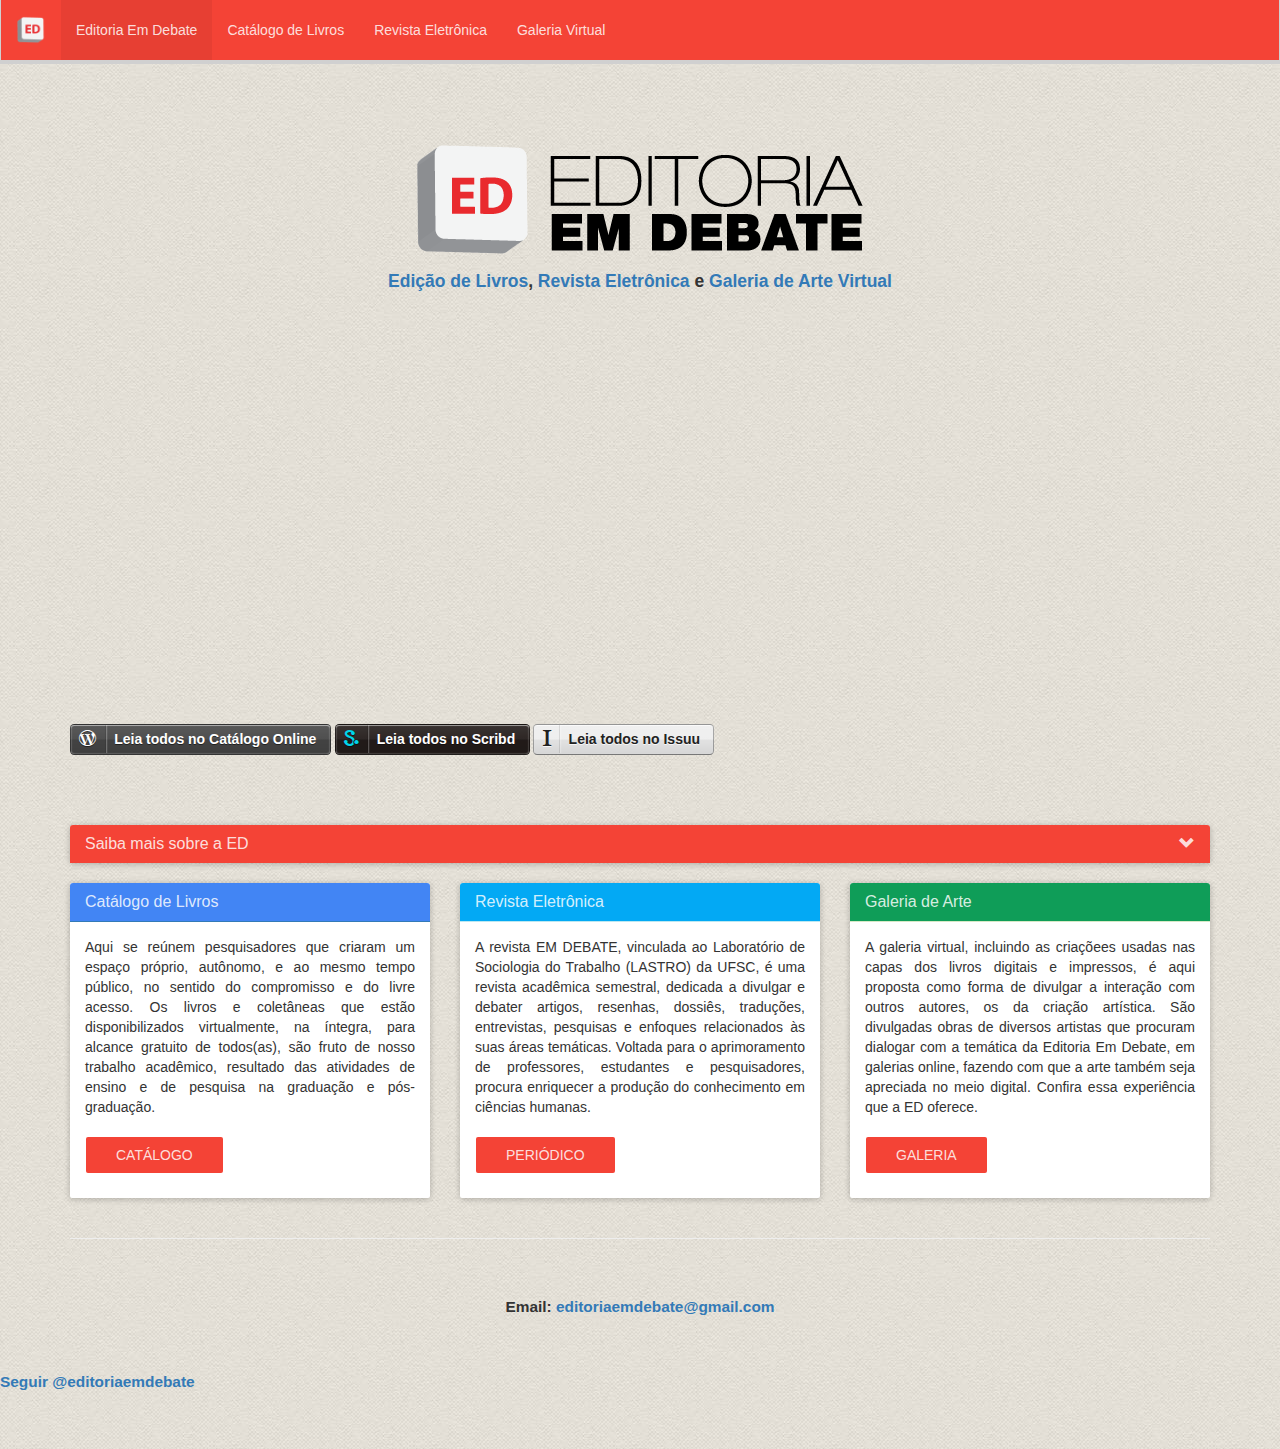
==== commit 51d8ae42: "add bookshelf" ====
--- a/index.html
+++ b/index.html
@@ -13,6 +13,7 @@
         <link href="css/ripples.min.css" rel="stylesheet">
         <link href="css/material-wfont.min.css" rel="stylesheet">
         <link href="css/min/css.min.css" rel="stylesheet">
+        <link rel="stylesheet" type="text/css" href="css/social-button/zocial.css" />
         <!-- <link rel="stylesheet" href="css/normalize.css"> site -->
         <!-- <script src="js/modernizr.min.js"></script> site -->
     </head>
@@ -34,6 +35,9 @@
             <div class="navbar-collapse collapse navbar-responsive-collapse">
                 <ul class="nav navbar-nav">
                     <li class="active"><a href="javascript:void(0)">Editoria Em Debate</a></li>
+                    <li><a href="/catalogo" target="_blank">Catálogo de Livros</a></li>
+                    <li><a href="http://www.periodicos.ufsc.br/index.php/emdebate" target="_blank">Revista Eletrônica</a></li>
+                    <li><a href="/galeria">Galeria Virtual</a></li>
                 </ul>
             </div>
         </div>
@@ -42,7 +46,20 @@
 
             <div class="apresenta text-center">
                 <img class="img-responsive" src="img/logo/logo.png" style="margin:0 auto;" />
-            </div>
+                <div class="texto-apresenta">
+                    <a href="/catalogo">Edição de Livros</a>, <a href="#">Revista Eletrônica</a> e <a href="/galeria">Galeria de Arte Virtual</a>
+                </div>
+            </div>
+
+            <div class="bookshelf">
+            <iframe src="http://static.issuu.com/widgets/shelf/index.html?folderId=13c27994-fc4a-4b7c-97ba-ba4fc82672d1&amp;theme=theme1&amp;rows=2&amp;thumbSize=medium&amp;roundedCorners=false&amp;showTitle=true&amp;showAuthor=false&amp;shadow=true&amp;effect3d=true" width="100%" height="370" frameborder="0" marginwidth="0" marginheight="0" scrolling="no"></iframe>
+            <div class="texto-bookshelf">
+                    <p><a href="/catalogo" class="zocial wordpress"> Leia todos no Catálogo Online</a>
+                    <a href="https://www.scribd.com/editoriaemdebate" class="zocial scribd">Leia todos no Scribd</a>
+                    <a href="https://issuu.com/editoriaemdebate" class="zocial instapaper">Leia todos no Issuu</a></p>
+                </div>
+             </div>
+
 
                     <div class="panel-group" id="accordion">
    <div class="panel panel-danger">
@@ -319,6 +336,8 @@
   
   </div>
 
+
+
         <div class="row">
 
             <div class="col-lg-4"
@@ -383,9 +402,19 @@
 
     </div>
 
-    <footer> <span class="clearfix" >Email: <a href="mailto:editoriaemdebate@gmail.com">editoriaemdebate@gmail.com</a></span> </footer>
+    <footer> <span class="clearfix" >Email: <a href="mailto:editoriaemdebate@gmail.com">editoriaemdebate@gmail.com</a></span> <p class="twitter-botao"><a href="https://twitter.com/editoriaemdebate" class="twitter-follow-button" data-show-count="false" data-lang="pt">Seguir @editoriaemdebate</a>
+<script>!function(d,s,id){var js,fjs=d.getElementsByTagName(s)[0],p=/^http:/.test(d.location)?'http':'https';if(!d.getElementById(id)){js=d.createElement(s);js.id=id;js.src=p+'://platform.twitter.com/widgets.js';fjs.parentNode.insertBefore(js,fjs);}}(document, 'script', 'twitter-wjs');</script></p> <div class="fb-like" data-href="https://www.facebook.com/editoriaemdebate" data-layout="standard" data-action="recommend" data-show-faces="true" data-share="true"></div></footer>
 
         <!-- ends -->
+
+        <div id="fb-root"></div>
+        <script>(function(d, s, id) {
+          var js, fjs = d.getElementsByTagName(s)[0];
+          if (d.getElementById(id)) return;
+          js = d.createElement(s); js.id = id;
+          js.src = "//connect.facebook.net/pt_BR/sdk.js#xfbml=1&version=v2.0";
+          fjs.parentNode.insertBefore(js, fjs);
+        }(document, 'script', 'facebook-jssdk'));</script>
 
         <script src="//code.jquery.com/jquery-1.10.2.min.js"></script>
         <script src="//maxcdn.bootstrapcdn.com/bootstrap/3.2.0/js/bootstrap.min.js"></script>
--- a/css/min/css.min.css
+++ b/css/min/css.min.css
@@ -1 +1 @@
-body{padding-top:130px;background-image:url('../../img/bg/bg.jpg')}p{text-align:justify;text-align-last:left}.logo-symbol{width:30px;height:30px}.apresenta{padding-bottom:50px}.navbar{border:1px solid transparent;border-width:0 1px 4px 1px}.navbar-danger{border-color:#D0D0D0}footer{padding:50px 0 20px;text-align:center;font-size:1.1em;font-weight:bold}.panel-group{cursor:pointer}+body{padding-top:130px;background-image:url('../../img/bg/bg.jpg')}p{text-align:justify;text-align-last:left}.logo-symbol{width:30px;height:30px}.apresenta{padding-bottom:50px}.texto-apresenta{font-size:1.25em;font-weight:bold}.navbar{border:1px solid transparent;border-width:0 1px 4px 1px}.navbar-danger{border-color:#D0D0D0}.bookshelf{padding:0 0 50px}.texto-bookshelf{padding:10px 0;font-size:1em}footer{padding:10px 0 20px;text-align:center;font-size:1.1em;font-weight:bold;line-height:75px}.panel-group{cursor:pointer}.twitter-botao{text-align:center}--- a/css/social-button/zocial.css
+++ b/css/social-button/zocial.css
@@ -0,0 +1,473 @@
+@charset "UTF-8";
+
+/*!
+	Zocial Butons
+	http://zocial.smcllns.com
+	by Sam Collins (@smcllns)
+	License: http://opensource.org/licenses/mit-license.php
+	
+	You are free to use and modify, as long as you keep this license comment intact or link back to zocial.smcllns.com on your site.
+*/
+
+
+/* Button structure */
+
+.zocial,
+a.zocial {
+	border: 1px solid #777;
+	border-color: rgba(0,0,0,0.2);
+	border-bottom-color: #333;
+	border-bottom-color: rgba(0,0,0,0.4);
+	color: #fff;
+	-moz-box-shadow: inset 0 0.08em 0 rgba(255,255,255,0.4), inset 0 0 0.1em rgba(255,255,255,0.9);
+	-webkit-box-shadow: inset 0 0.08em 0 rgba(255,255,255,0.4), inset 0 0 0.1em rgba(255,255,255,0.9);
+	box-shadow: inset 0 0.08em 0 rgba(255,255,255,0.4), inset 0 0 0.1em rgba(255,255,255,0.9);
+	cursor: pointer;
+	display: inline-block;
+	font: bold 100%/2.1 "Lucida Grande", Tahoma, sans-serif;
+	padding: 0 .95em 0 0;
+	text-align: center;
+	text-decoration: none;
+	text-shadow: 0 1px 0 rgba(0,0,0,0.5);
+	white-space: nowrap;
+	
+	-moz-user-select: none;
+	-webkit-user-select: none;
+	user-select: none;
+	
+	position: relative;
+	
+	-moz-border-radius: .3em;
+	-webkit-border-radius: .3em;
+	border-radius: .3em;
+}
+
+.zocial:before {
+	content: "";
+	border-right: 0.075em solid rgba(0,0,0,0.1);
+	float: left;
+	font: 120%/1.65 zocial;
+	font-style: normal;
+	font-weight: normal;
+	margin: 0 0.5em 0 0;
+	padding: 0 0.5em;
+	text-align: center;
+	text-decoration: none;
+	text-transform: none;
+	
+	-moz-box-shadow: 0.075em 0 0 rgba(255,255,255,0.25);
+	-webkit-box-shadow: 0.075em 0 0 rgba(255,255,255,0.25);
+	box-shadow: 0.075em 0 0 rgba(255,255,255,0.25);
+	
+	-moz-font-smoothing: antialiased;
+	-webkit-font-smoothing: antialiased;
+	font-smoothing: antialiased;
+}
+
+.zocial:active {
+	outline: none; /* outline is visible on :focus */
+}
+
+/* Buttons can be displayed as standalone icons by adding a class of "icon" */
+
+.zocial.icon {
+	overflow: hidden;
+	max-width: 2.4em;
+	padding-left: 0;
+	padding-right: 0;
+	max-height: 2.15em;
+	white-space: nowrap;
+}
+.zocial.icon:before {
+	padding: 0;
+	width: 2em;
+	height: 2em;
+	
+	box-shadow: none;
+	border: none;
+}
+
+/* Gradients */
+
+.zocial {
+	background-image: -moz-linear-gradient(rgba(255,255,255,.1), rgba(255,255,255,.05) 49%, rgba(0,0,0,.05) 51%, rgba(0,0,0,.1));
+	background-image: -ms-linear-gradient(rgba(255,255,255,.1), rgba(255,255,255,.05) 49%, rgba(0,0,0,.05) 51%, rgba(0,0,0,.1));
+	background-image: -o-linear-gradient(rgba(255,255,255,.1), rgba(255,255,255,.05) 49%, rgba(0,0,0,.05) 51%, rgba(0,0,0,.1));
+	background-image: -webkit-gradient(linear, left top, left bottom, from(rgba(255,255,255,.1)), color-stop(49%, rgba(255,255,255,.05)), color-stop(51%, rgba(0,0,0,.05)), to(rgba(0,0,0,.1)));
+	background-image: -webkit-linear-gradient(rgba(255,255,255,.1), rgba(255,255,255,.05) 49%, rgba(0,0,0,.05) 51%, rgba(0,0,0,.1));
+	background-image: linear-gradient(rgba(255,255,255,.1), rgba(255,255,255,.05) 49%, rgba(0,0,0,.05) 51%, rgba(0,0,0,.1));
+}
+
+.zocial:hover, .zocial:focus {
+	background-image: -moz-linear-gradient(rgba(255,255,255,.15) 49%, rgba(0,0,0,.1) 51%, rgba(0,0,0,.15));
+	background-image: -ms-linear-gradient(rgba(255,255,255,.15) 49%, rgba(0,0,0,.1) 51%, rgba(0,0,0,.15));
+	background-image: -o-linear-gradient(rgba(255,255,255,.15) 49%, rgba(0,0,0,.1) 51%, rgba(0,0,0,.15));
+	background-image: -webkit-gradient(linear, left top, left bottom, from(rgba(255,255,255,.15)), color-stop(49%, rgba(255,255,255,.15)), color-stop(51%, rgba(0,0,0,.1)), to(rgba(0,0,0,.15)));
+	background-image: -webkit-linear-gradient(rgba(255,255,255,.15) 49%, rgba(0,0,0,.1) 51%, rgba(0,0,0,.15));
+	background-image: linear-gradient(rgba(255,255,255,.15) 49%, rgba(0,0,0,.1) 51%, rgba(0,0,0,.15));
+}
+
+.zocial:active {
+	background-image: -moz-linear-gradient(bottom, rgba(255,255,255,.1), rgba(255,255,255,0) 30%, transparent 50%, rgba(0,0,0,.1));
+	background-image: -ms-linear-gradient(bottom, rgba(255,255,255,.1), rgba(255,255,255,0) 30%, transparent 50%, rgba(0,0,0,.1));
+	background-image: -o-linear-gradient(bottom, rgba(255,255,255,.1), rgba(255,255,255,0) 30%, transparent 50%, rgba(0,0,0,.1));
+	background-image: -webkit-gradient(linear, left top, left bottom, from(rgba(255,255,255,.1)), color-stop(30%, rgba(255,255,255,0)), color-stop(50%, transparent), to(rgba(0,0,0,.1)));
+	background-image: -webkit-linear-gradient(bottom, rgba(255,255,255,.1), rgba(255,255,255,0) 30%, transparent 50%, rgba(0,0,0,.1));
+	background-image: linear-gradient(bottom, rgba(255,255,255,.1), rgba(255,255,255,0) 30%, transparent 50%, rgba(0,0,0,.1));
+}
+
+/* Adjustments for light background buttons */
+
+.zocial.acrobat,
+.zocial.bitcoin,
+.zocial.cloudapp,
+.zocial.dropbox,
+.zocial.email,
+.zocial.eventful,
+.zocial.github,
+.zocial.gmail,
+.zocial.instapaper,
+.zocial.itunes,
+.zocial.ninetyninedesigns,
+.zocial.openid,
+.zocial.plancast,
+.zocial.pocket,
+.zocial.posterous,
+.zocial.reddit,
+.zocial.secondary,
+.zocial.stackoverflow,
+.zocial.viadeo,
+.zocial.weibo,
+.zocial.wikipedia {
+	border: 1px solid #aaa;
+	border-color: rgba(0,0,0,0.3);
+	border-bottom-color: #777;
+	border-bottom-color: rgba(0,0,0,0.5);
+	-moz-box-shadow: inset 0 0.08em 0 rgba(255,255,255,0.7), inset 0 0 0.08em rgba(255,255,255,0.5);
+	-webkit-box-shadow: inset 0 0.08em 0 rgba(255,255,255,0.7), inset 0 0 0.08em rgba(255,255,255,0.5);
+	box-shadow: inset 0 0.08em 0 rgba(255,255,255,0.7), inset 0 0 0.08em rgba(255,255,255,0.5);
+	text-shadow: 0 1px 0 rgba(255,255,255,0.8);
+}
+
+/* :hover adjustments for light background buttons */
+
+.zocial.acrobat:focus,
+.zocial.acrobat:hover,
+.zocial.bitcoin:focus,
+.zocial.bitcoin:hover,
+.zocial.dropbox:focus,
+.zocial.dropbox:hover,
+.zocial.email:focus,
+.zocial.email:hover,
+.zocial.eventful:focus,
+.zocial.eventful:hover,
+.zocial.github:focus,
+.zocial.github:hover,
+.zocial.gmail:focus,
+.zocial.gmail:hover,
+.zocial.instapaper:focus,
+.zocial.instapaper:hover,
+.zocial.itunes:focus,
+.zocial.itunes:hover,
+.zocial.ninetyninedesigns:focus,
+.zocial.ninetyninedesigns:hover,
+.zocial.openid:focus,
+.zocial.openid:hover,
+.zocial.plancast:focus,
+.zocial.plancast:hover,
+.zocial.pocket:focus,
+.zocial.pocket:hover,
+.zocial.posterous:focus,
+.zocial.posterous:hover,
+.zocial.reddit:focus,
+.zocial.reddit:hover,
+.zocial.secondary:focus,
+.zocial.secondary:hover,
+.zocial.stackoverflow:focus,
+.zocial.stackoverflow:hover,
+.zocial.twitter:focus,
+.zocial.viadeo:focus,
+.zocial.viadeo:hover,
+.zocial.weibo:focus,
+.zocial.weibo:hover,
+.zocial.wikipedia:focus,
+.zocial.wikipedia:hover {
+	background-image: -webkit-gradient(linear, left top, left bottom, from(rgba(255,255,255,0.5)), color-stop(49%, rgba(255,255,255,0.2)), color-stop(51%, rgba(0,0,0,0.05)), to(rgba(0,0,0,0.15)));
+	background-image: -moz-linear-gradient(top, rgba(255,255,255,0.5), rgba(255,255,255,0.2) 49%, rgba(0,0,0,0.05) 51%, rgba(0,0,0,0.15));
+	background-image: -webkit-linear-gradient(top, rgba(255,255,255,0.5), rgba(255,255,255,0.2) 49%, rgba(0,0,0,0.05) 51%, rgba(0,0,0,0.15));
+	background-image: -o-linear-gradient(top, rgba(255,255,255,0.5), rgba(255,255,255,0.2) 49%, rgba(0,0,0,0.05) 51%, rgba(0,0,0,0.15));
+	background-image: -ms-linear-gradient(top, rgba(255,255,255,0.5), rgba(255,255,255,0.2) 49%, rgba(0,0,0,0.05) 51%, rgba(0,0,0,0.15));
+	background-image: linear-gradient(top, rgba(255,255,255,0.5), rgba(255,255,255,0.2) 49%, rgba(0,0,0,0.05) 51%, rgba(0,0,0,0.15));
+}
+
+/* :active adjustments for light background buttons */
+
+.zocial.acrobat:active,
+.zocial.bitcoin:active,
+.zocial.dropbox:active,
+.zocial.email:active,
+.zocial.eventful:active,
+.zocial.github:active,
+.zocial.gmail:active,
+.zocial.instapaper:active,
+.zocial.itunes:active,
+.zocial.ninetyninedesigns:active,
+.zocial.openid:active,
+.zocial.plancast:active,
+.zocial.pocket:active,
+.zocial.posterous:active,
+.zocial.reddit:active,
+.zocial.secondary:active,
+.zocial.stackoverflow:active,
+.zocial.viadeo:active,
+.zocial.weibo:active,
+.zocial.wikipedia:active {
+	background-image: -webkit-gradient(linear, left top, left bottom, from(rgba(255,255,255,0)), color-stop(30%, rgba(255,255,255,0)), color-stop(50%, rgba(0,0,0,0)), to(rgba(0,0,0,0.1)));
+	background-image: -moz-linear-gradient(bottom, rgba(255,255,255,0), rgba(255,255,255,0) 30%, rgba(0,0,0,0) 50%, rgba(0,0,0,0.1));
+	background-image: -webkit-linear-gradient(bottom, rgba(255,255,255,0), rgba(255,255,255,0) 30%, rgba(0,0,0,0) 50%, rgba(0,0,0,0.1));
+	background-image: -o-linear-gradient(bottom, rgba(255,255,255,0), rgba(255,255,255,0) 30%, rgba(0,0,0,0) 50%, rgba(0,0,0,0.1));
+	background-image: -ms-linear-gradient(bottom, rgba(255,255,255,0), rgba(255,255,255,0) 30%, rgba(0,0,0,0) 50%, rgba(0,0,0,0.1));
+	background-image: linear-gradient(bottom, rgba(255,255,255,0), rgba(255,255,255,0) 30%, rgba(0,0,0,0) 50%, rgba(0,0,0,0.1));
+}
+
+/* Button icon and color */
+/* Icon characters are stored in unicode private area */
+.zocial.acrobat:before {content: "\00E3"; color: #FB0000;}
+.zocial.amazon:before {content: "a";}
+.zocial.android:before {content: "&";}
+.zocial.angellist:before {content: "\00D6";}
+.zocial.aol:before {content: "\"";}
+.zocial.appnet:before {content: "\00E1";}
+.zocial.appstore:before {content: "A";}
+.zocial.bitbucket:before {content: "\00E9";}
+.zocial.bitcoin:before {content: "2"; color: #f7931a;}
+.zocial.blogger:before {content: "B";}
+.zocial.buffer:before {content: "\00E5";}
+.zocial.call:before {content: "7";}
+.zocial.cal:before {content: ".";}
+.zocial.cart:before {content: "\00C9";}
+.zocial.chrome:before {content: "[";}
+.zocial.cloudapp:before {content: "c";}
+.zocial.creativecommons:before {content: "C";}
+.zocial.delicious:before {content: "#";}
+.zocial.digg:before {content: ";";}
+.zocial.disqus:before {content: "Q";}
+.zocial.dribbble:before {content: "D";}
+.zocial.dropbox:before {content: "d"; color: #1f75cc;}
+.zocial.drupal:before {content: "\00E4"; color: #fff;}
+.zocial.dwolla:before {content: "\00E0";}
+.zocial.email:before {content: "]"; color: #312c2a;}
+.zocial.eventasaurus:before {content: "v"; color: #9de428;}
+.zocial.eventbrite:before {content: "|";}
+.zocial.eventful:before {content: "'"; color: #0066CC;}
+.zocial.evernote:before {content: "E";}
+.zocial.facebook:before {content: "f";}
+.zocial.fivehundredpx:before {content: "0"; color: #29b6ff;}
+.zocial.flattr:before {content: "%";}
+.zocial.flickr:before {content: "F";}
+.zocial.forrst:before {content: ":"; color: #50894f;}
+.zocial.foursquare:before {content: "4";}
+.zocial.github:before {content: "\00E8";}
+.zocial.gmail:before {content: "m"; color: #f00;}
+.zocial.google:before {content: "G";}
+.zocial.googleplay:before {content: "h";}
+.zocial.googleplus:before {content: "+";}
+.zocial.gowalla:before {content: "@";}
+.zocial.grooveshark:before {content: "8";}
+.zocial.guest:before {content: "?";}
+.zocial.html5:before {content: "5";}
+.zocial.ie:before {content: "6";}
+.zocial.instagram:before {content: "\00DC";}
+.zocial.instapaper:before {content: "I";}
+.zocial.intensedebate:before {content: "{";}
+.zocial.itunes:before {content: "i"; color: #1a6dd2;}
+.zocial.klout:before {content: "K"; }
+.zocial.lanyrd:before {content: "-";}
+.zocial.lastfm:before {content: "l";}
+.zocial.lego:before {content: "\00EA"; color:#fff900;}
+.zocial.linkedin:before {content: "L";}
+.zocial.lkdto:before {content: "\00EE";}
+.zocial.logmein:before {content: "\00EB";}
+.zocial.macstore:before {content: "^";}
+.zocial.meetup:before {content: "M";}
+.zocial.myspace:before {content: "_";}
+.zocial.ninetyninedesigns:before {content: "9"; color: #f50;}
+.zocial.openid:before {content: "o"; color: #ff921d;}
+.zocial.opentable:before {content: "\00C7";}
+.zocial.paypal:before {content: "$";}
+.zocial.pinboard:before {content: "n";}
+.zocial.pinterest:before {content: "1";}
+.zocial.plancast:before {content: "P";}
+.zocial.plurk:before {content: "j";}
+.zocial.pocket:before {content: "\00E7"; color:#ee4056;}
+.zocial.podcast:before {content: "`";}
+.zocial.posterous:before {content: "~";}
+.zocial.print:before {content: "\00D1";}
+.zocial.quora:before {content: "q";}
+.zocial.reddit:before {content: ">"; color: red;}
+.zocial.rss:before {content: "R";}
+.zocial.scribd:before {content: "}"; color: #00d5ea;}
+.zocial.skype:before {content: "S";}
+.zocial.smashing:before {content: "*";}
+.zocial.songkick:before {content: "k";}
+.zocial.soundcloud:before {content: "s";}
+.zocial.spotify:before {content: "=";}
+.zocial.stackoverflow:before {content: "\00EC"; color: #ff7a15;}
+.zocial.statusnet:before {content: "\00E2"; color: #fff;}
+.zocial.steam:before {content: "b";}
+.zocial.stripe:before {content: "\00A3";}
+.zocial.stumbleupon:before {content: "/";}
+.zocial.tumblr:before {content: "t";}
+.zocial.twitter:before {content: "T";}
+.zocial.viadeo:before {content: "H"; color: #f59b20;}
+.zocial.vimeo:before {content: "V";}
+.zocial.vk:before {content: "N";}
+.zocial.weibo:before {content: "J"; color: #e6162d;}
+.zocial.wikipedia:before {content: ",";}
+.zocial.windows:before {content: "W";}
+.zocial.wordpress:before {content: "w";}
+.zocial.xing:before {content: "X"}
+.zocial.yahoo:before {content: "Y";}
+.zocial.ycombinator:before {content: "\00ED";}
+.zocial.yelp:before {content: "y";}
+.zocial.youtube:before {content: "U";}
+
+/* Button background and text color */
+
+.zocial.acrobat {background-color: #fff; color: #000;}
+.zocial.amazon {background-color: #ffad1d; color: #030037; text-shadow: 0 1px 0 rgba(255,255,255,0.5);}
+.zocial.android {background-color: #a4c639;}
+.zocial.angellist {background-color: #000;}
+.zocial.aol {background-color: #f00;}
+.zocial.appnet {background-color: #3178bd;}
+.zocial.appstore {background-color: #000;}
+.zocial.bitbucket {background-color: #205081;}
+.zocial.bitcoin {background-color: #efefef; color: #4d4d4d;}
+.zocial.blogger {background-color: #ee5a22;}
+.zocial.buffer {background-color: #232323;}
+.zocial.call {background-color: #008000;}
+.zocial.cal {background-color: #d63538;}
+.zocial.cart {background-color: #333;}
+.zocial.chrome {background-color: #006cd4;}
+.zocial.cloudapp {background-color: #fff; color: #312c2a;}
+.zocial.creativecommons {background-color: #000;}
+.zocial.delicious {background-color: #3271cb;}
+.zocial.digg {background-color: #164673;}
+.zocial.disqus {background-color: #5d8aad;}
+.zocial.dribbble {background-color: #ea4c89;}
+.zocial.dropbox {background-color: #fff; color: #312c2a;}
+.zocial.drupal {background-color: #0077c0; color: #fff;}
+.zocial.dwolla {background-color: #e88c02;}
+.zocial.email {background-color: #f0f0eb; color: #312c2a;}
+.zocial.eventasaurus {background-color: #192931; color: #fff;}
+.zocial.eventbrite {background-color: #ff5616;}
+.zocial.eventful {background-color: #fff; color: #47ab15;}
+.zocial.evernote {background-color: #6bb130; color: #fff;}
+.zocial.facebook {background-color: #4863ae;}
+.zocial.fivehundredpx {background-color: #333;}
+.zocial.flattr {background-color: #8aba42;}
+.zocial.flickr {background-color: #ff0084;}
+.zocial.forrst {background-color: #1e360d;}
+.zocial.foursquare {background-color: #44a8e0;}
+.zocial.github {background-color: #fbfbfb; color: #050505;}
+.zocial.gmail {background-color: #efefef; color: #222;}
+.zocial.google {background-color: #4e6cf7;}
+.zocial.googleplay {background-color: #000;}
+.zocial.googleplus {background-color: #dd4b39;}
+.zocial.gowalla {background-color: #ff720a;}
+.zocial.grooveshark {background-color: #111; color:#eee;}
+.zocial.guest {background-color: #1b4d6d;}
+.zocial.html5 {background-color: #ff3617;}
+.zocial.ie {background-color: #00a1d9;}
+.zocial.instapaper {background-color: #eee; color: #222;}
+.zocial.instagram {background-color: #3f729b;}
+.zocial.intensedebate {background-color: #0099e1;}
+.zocial.klout {background-color: #e34a25;}
+.zocial.itunes {background-color: #efefeb; color: #312c2a;}
+.zocial.lanyrd {background-color: #2e6ac2;}
+.zocial.lastfm {background-color: #dc1a23;}
+.zocial.lego {background-color: #fb0000;}
+.zocial.linkedin {background-color: #0083a8;}
+.zocial.lkdto {background-color: #7c786f;}
+.zocial.logmein {background-color: #000;}
+.zocial.macstore {background-color: #007dcb}
+.zocial.meetup {background-color: #ff0026;}
+.zocial.myspace {background-color: #000;}
+.zocial.ninetyninedesigns {background-color: #fff; color: #072243;}
+.zocial.openid {background-color: #f5f5f5; color: #333;}
+.zocial.opentable {background-color: #990000;}
+.zocial.paypal {background-color: #fff; color: #32689a; text-shadow: 0 1px 0 rgba(255,255,255,0.5);}
+.zocial.pinboard {background-color: blue;}
+.zocial.pinterest {background-color: #c91618;}
+.zocial.plancast {background-color: #e7ebed; color: #333;}
+.zocial.plurk {background-color: #cf682f;}
+.zocial.pocket {background-color: #fff; color: #777;}
+.zocial.podcast {background-color: #9365ce;}
+.zocial.posterous {background-color: #ffd959; color: #bc7134;}
+.zocial.print {background-color: #f0f0eb; color: #222; text-shadow: 0 1px 0 rgba(255,255,255,0.8);}
+.zocial.quora {background-color: #a82400;}
+.zocial.reddit {background-color: #fff; color: #222;}
+.zocial.rss {background-color: #ff7f25;}
+.zocial.scribd {background-color: #231c1a;}
+.zocial.skype {background-color: #00a2ed;}
+.zocial.smashing {background-color: #ff4f27;}
+.zocial.songkick {background-color: #ff0050;}
+.zocial.soundcloud {background-color: #ff4500;}
+.zocial.spotify {background-color: #60af00;}
+.zocial.stackoverflow {background-color: #fff; color: #555;}
+.zocial.statusnet {background-color: #829d25;}
+.zocial.steam {background-color: #000;}
+.zocial.stripe {background-color: #2f7ed6;}
+.zocial.stumbleupon {background-color: #eb4924;}
+.zocial.tumblr {background-color: #374a61;}
+.zocial.twitter {background-color: #46c0fb;}
+.zocial.viadeo {background-color: #fff;  color: #000;}
+.zocial.vimeo {background-color: #00a2cd;}
+.zocial.vk {background-color: #45688E;}
+.zocial.weibo {background-color: #faf6f1; color: #000;}
+.zocial.wikipedia {background-color: #fff; color: #000;}
+.zocial.windows {background-color: #0052a4; color: #fff;}
+.zocial.wordpress {background-color: #464646;}
+.zocial.xing {background-color: #0a5d5e;}
+.zocial.yahoo {background-color: #a200c2;}
+.zocial.ycombinator {background-color: #ff6600;}
+.zocial.yelp {background-color: #e60010;}
+.zocial.youtube {background-color: #f00;}
+
+/*
+The Miscellaneous Buttons
+These button have no icons and can be general purpose buttons while ensuring consistent button style
+Credit to @guillermovs for suggesting
+*/
+
+.zocial.primary, .zocial.secondary {margin: 0.1em 0; padding: 0 1em;}
+.zocial.primary:before, .zocial.secondary:before {display: none;}
+.zocial.primary {background-color: #333;}
+.zocial.secondary {background-color: #f0f0eb; color: #222; text-shadow: 0 1px 0 rgba(255,255,255,0.8);}
+
+/* Any browser-specific adjustments */
+
+button:-moz-focus-inner {
+	border: 0;
+	padding: 0;
+}
+
+
+
+/* Reference icons from font-files
+** Base 64-encoded version recommended to resolve cross-site font-loading issues
+*/
+
+@font-face {
+    font-family: 'zocial';
+    src: url('zocial-regular-webfont.eot');
+}
+
+@font-face {
+    font-family: 'zocial';
+    src: url([data-uri]) format('woff'),
+         url('zocial-regular-webfont.ttf') format('truetype'),
+         url('zocial-regular-webfont.svg#zocialregular') format('svg');
+    font-weight: normal;
+    font-style: normal;
+}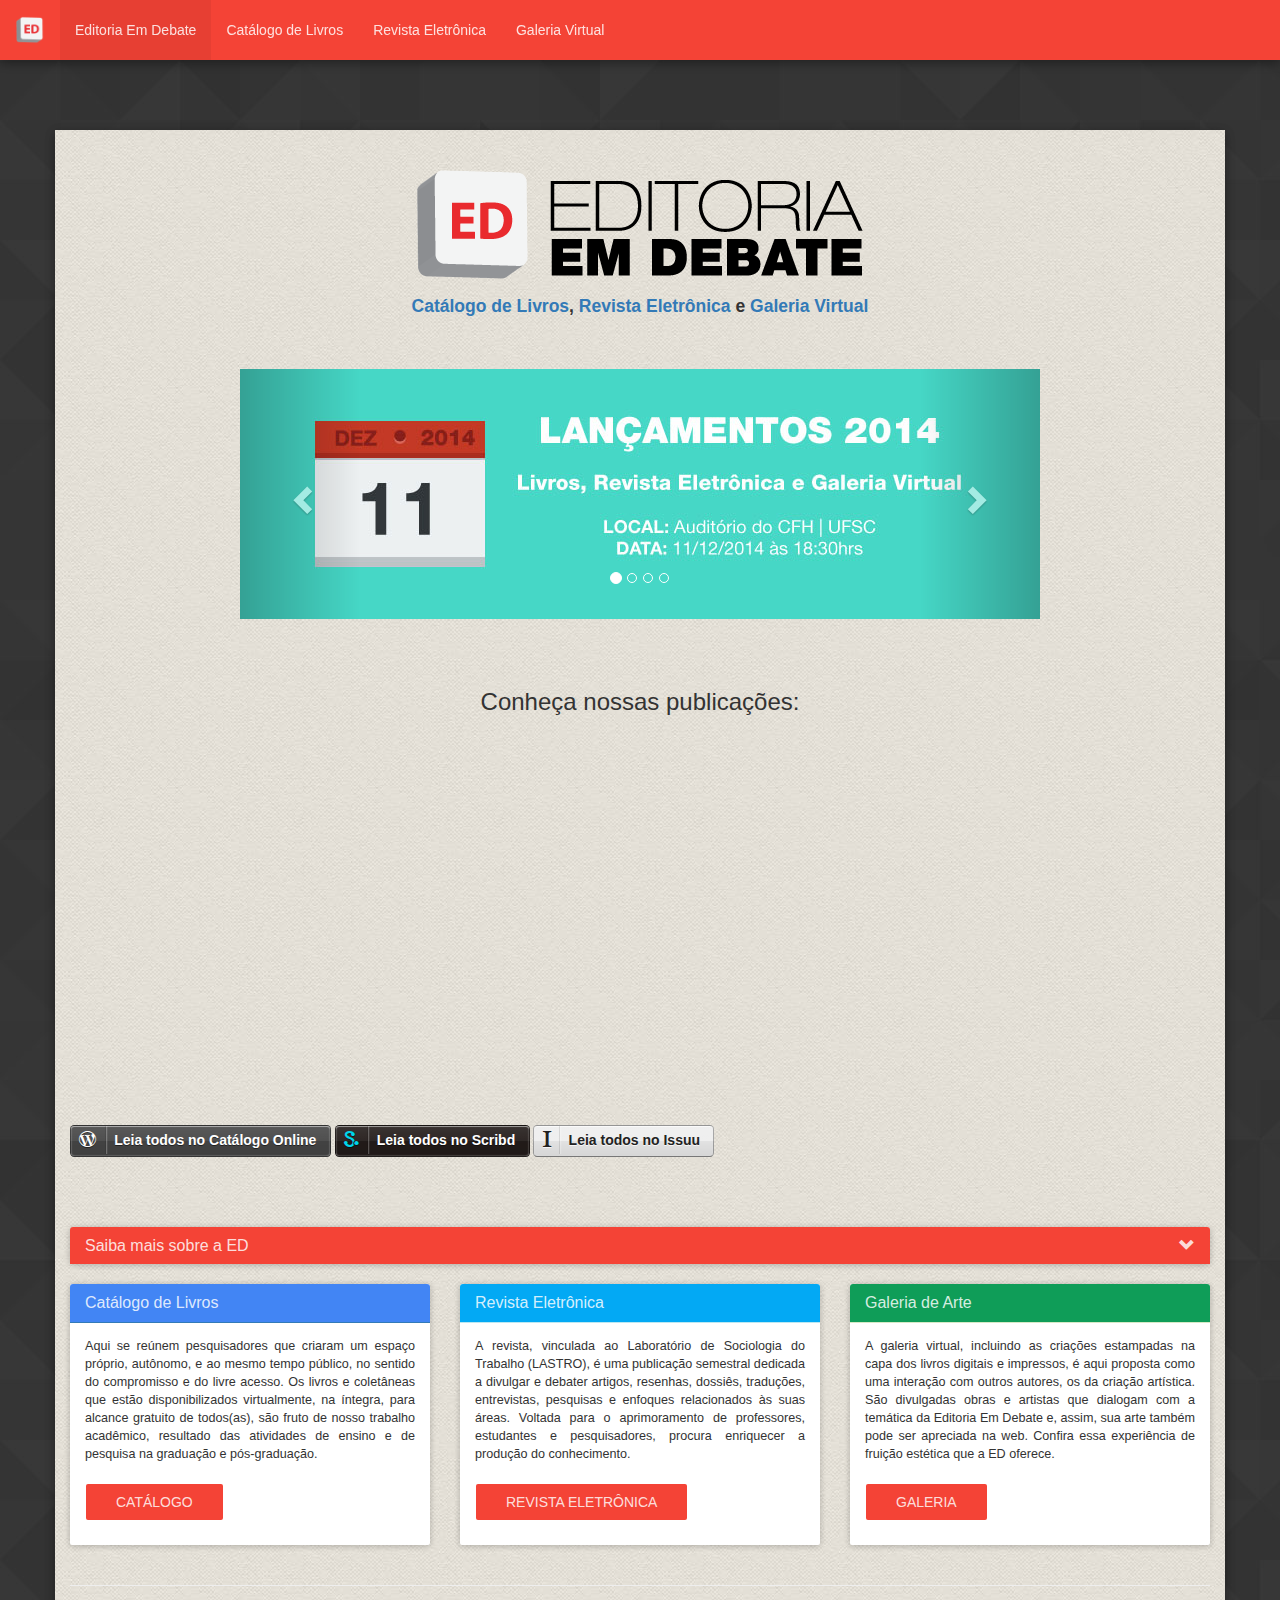
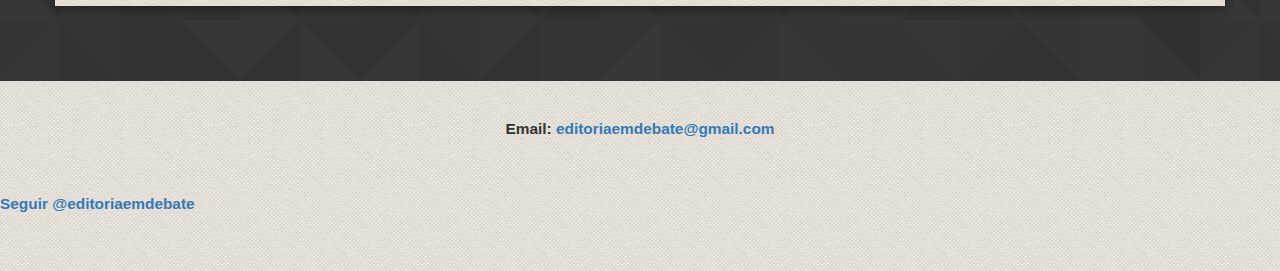
==== commit 34043666: "novas coisas novas" ====
--- a/index.html
+++ b/index.html
@@ -22,7 +22,7 @@
 
         <!-- site -->
         
-        <div class="navbar navbar-danger navbar-fixed-top">
+        <div class="navbar navbar-danger navbar-fixed-top sample shadow-z-2">
             <div class="navbar-header">
                 <span class="navbar-text visible-xs-inline-block">Editoria Em Debate</span>
                 <button type="button" class="navbar-toggle" data-toggle="collapse" data-target=".navbar-responsive-collapse">
@@ -35,28 +35,78 @@
             <div class="navbar-collapse collapse navbar-responsive-collapse">
                 <ul class="nav navbar-nav">
                     <li class="active"><a href="javascript:void(0)">Editoria Em Debate</a></li>
-                    <li><a href="/catalogo" target="_blank">Catálogo de Livros</a></li>
-                    <li><a href="http://www.periodicos.ufsc.br/index.php/emdebate" target="_blank">Revista Eletrônica</a></li>
-                    <li><a href="/galeria">Galeria Virtual</a></li>
+                    <li><a href="pg-catalogo.html">Catálogo de Livros</a></li>
+                    <li><a href="pg-revista.html">Revista Eletrônica</a></li>
+                    <li><a href="pg-galeria.html">Galeria Virtual</a></li>
                 </ul>
             </div>
         </div>
 
-        <div class="container">
+        <div class="container fundo-container sample shadow-z-2">
 
             <div class="apresenta text-center">
-                <img class="img-responsive" src="img/logo/logo.png" style="margin:0 auto;" />
+                <a href="http://www.editoriaemdebate.ufsc.br"><img class="img-responsive" src="img/logo/logo.png" style="margin:0 auto;" /></a>
                 <div class="texto-apresenta">
-                    <a href="/catalogo">Edição de Livros</a>, <a href="#">Revista Eletrônica</a> e <a href="/galeria">Galeria de Arte Virtual</a>
-                </div>
-            </div>
+                    <a href="pg-catalogo.html">Catálogo de Livros</a>, <a href="pg-revista.html">Revista Eletrônica</a> e <a href="pg-galeria.html">Galeria Virtual</a>
+                </div>
+            </div>
+
+            <div class="slides">
+            <div id="carousel-example-generic" class="carousel slide" data-ride="carousel">
+              <!-- Indicators -->
+              <ol class="carousel-indicators">
+                <li data-target="#carousel-example-generic" data-slide-to="0" class="active"></li>
+                <li data-target="#carousel-example-generic" data-slide-to="1"></li>
+                <li data-target="#carousel-example-generic" data-slide-to="2"></li>
+                <li data-target="#carousel-example-generic" data-slide-to="3"></li>
+              </ol>
+             
+              <!-- Wrapper for slides -->
+              <div class="carousel-inner">
+                <div class="item active">
+                  <a href="pg-lancamentos.html"><img src="img/slides/2014/lancamento2014.jpg" alt="..."></a>
+                  <div class="carousel-caption">
+                      <h3> </h3>
+                  </div>
+                </div>
+                <div class="item">
+                  <a href="pg-catalogo.html"><img src="img/slides/2014/livros2014.jpg" alt="..."></a>
+                  <div class="carousel-caption">
+                      <h3> </h3>
+                  </div>
+                </div>
+                <div class="item">
+                  <a href="pg-revista.html"><img src="img/slides/2014/revista2014.jpg" alt="..."></a>
+                  <div class="carousel-caption">
+                      <h3> </h3>
+                  </div>
+                </div>
+                <div class="item">
+                  <a href="pg-galeria.html"><img src="img/slides/2014/galeria2014.jpg" alt="..."></a>
+                  <div class="carousel-caption">
+                      <h3> </h3>
+                  </div>
+                </div>
+              </div>
+             
+              <!-- Controls -->
+              <a class="left carousel-control" href="#carousel-example-generic" role="button" data-slide="prev">
+                <span class="glyphicon glyphicon-chevron-left"></span>
+              </a>
+              <a class="right carousel-control" href="#carousel-example-generic" role="button" data-slide="next">
+                <span class="glyphicon glyphicon-chevron-right"></span>
+              </a>
+            </div> <!-- Carousel -->
+          </div>
+
+            <div class="destaques"><h3>Conheça nossas publicações:</h3></div>
 
             <div class="bookshelf">
             <iframe src="http://static.issuu.com/widgets/shelf/index.html?folderId=13c27994-fc4a-4b7c-97ba-ba4fc82672d1&amp;theme=theme1&amp;rows=2&amp;thumbSize=medium&amp;roundedCorners=false&amp;showTitle=true&amp;showAuthor=false&amp;shadow=true&amp;effect3d=true" width="100%" height="370" frameborder="0" marginwidth="0" marginheight="0" scrolling="no"></iframe>
             <div class="texto-bookshelf">
                     <p><a href="/catalogo" class="zocial wordpress"> Leia todos no Catálogo Online</a>
-                    <a href="https://www.scribd.com/editoriaemdebate" class="zocial scribd">Leia todos no Scribd</a>
-                    <a href="https://issuu.com/editoriaemdebate" class="zocial instapaper">Leia todos no Issuu</a></p>
+                    <a href="https://www.scribd.com/editoriaemdebate" class="zocial scribd" target="_blank">Leia todos no Scribd</a>
+                    <a href="https://issuu.com/editoriaemdebate" class="zocial instapaper" target="_blank">Leia todos no Issuu</a></p>
                 </div>
              </div>
 
@@ -78,6 +128,7 @@
             <li><a href="#links" data-toggle="tab">Links</a></li>
             <li><a href="#apoio" data-toggle="tab">Apoio</a></li>
             <li><a href="#contato" data-toggle="tab">Contato</a></li>
+            <li><a href="#lancamentos" data-toggle="tab">Lançamentos</a></li>
         </ul>
 
         <div id="myTabContent" class="tab-content">
@@ -246,6 +297,7 @@
 www.lastro.ufsc.br
 editoriaemdebate@gmail.com
                         </p>
+                        <!-- form no
                         <form class="form-horizontal">
                             <fieldset>
                                 <legend>Legend</legend>
@@ -325,6 +377,20 @@
                                 </div>
                             </fieldset>
                         </form>
+                      -->
+                    </div>
+                </div>
+            </div>
+
+            <div class="tab-pane fade" id="lancamentos">
+                <div class="panel panel-default">
+                    <div class="panel-body">
+                        <div class="sample2">
+  <a href="pg-lancamentos.html"><button class="btn btn-primary btn-raised">2011</button></a>
+    <button class="btn btn-primary btn-raised">2012</button>
+      <button class="btn btn-primary btn-raised">2013</button>
+        <button class="btn btn-primary btn-raised">2014</button>
+</div>
                     </div>
                 </div>
             </div>
@@ -350,7 +416,7 @@
                         </div>
                         <div class="panel-body">
                             <p>Aqui se reúnem pesquisadores que criaram um espaço próprio, autônomo, e ao mesmo tempo público, no sentido do compromisso e do livre acesso. Os livros e coletâneas que estão disponibilizados virtualmente, na íntegra, para alcance gratuito de todos(as), são fruto de nosso trabalho acadêmico, resultado das atividades de ensino e de pesquisa na graduação e pós-graduação.</p>
-                            <a target="_blank" href="http://editoriaemdebate.ufsc.br/catalogo" class="btn btn-danger">Catálogo</a>
+                            <a href="pg-catalogo.html" class="btn btn-danger">Catálogo</a>
                         </div>
                     </div>
 
@@ -367,8 +433,8 @@
                             <h3 class="panel-title">Revista Eletrônica</h3>
                         </div>
                         <div class="panel-body">
-                            <p>A revista EM DEBATE, vinculada ao Laboratório de Sociologia do Trabalho (LASTRO) da UFSC, é uma revista acadêmica semestral, dedicada a divulgar e debater artigos, resenhas, dossiês, traduções, entrevistas, pesquisas e enfoques relacionados às suas áreas temáticas. Voltada para o aprimoramento de professores, estudantes e pesquisadores, procura enriquecer a produção do conhecimento em ciências humanas.</p>
-                            <a target="_blank" href="http://www.periodicos.ufsc.br/index.php/emdebate" class="btn btn-danger">Periódico</a>
+                            <p>A revista, vinculada ao Laboratório de Sociologia do Trabalho (LASTRO), é uma publicação semestral dedicada a divulgar e debater artigos, resenhas, dossiês, traduções, entrevistas, pesquisas e enfoques relacionados às suas áreas. Voltada para o aprimoramento de professores, estudantes e pesquisadores, procura enriquecer a produção do conhecimento.</p>
+                            <a href="pg-revista.html" class="btn btn-danger">Revista Eletrônica</a>
                         </div>
 
                     </div>
@@ -385,8 +451,8 @@
                             <h3 class="panel-title">Galeria de Arte</h3>
                         </div>
                         <div class="panel-body">
-                            <p>A galeria virtual, incluindo as criaçõees usadas nas capas dos livros digitais e impressos, é aqui proposta como forma de divulgar a interação com outros autores, os da criação artística. São divulgadas obras de diversos artistas que procuram dialogar com a temática da Editoria Em Debate, em galerias online, fazendo com que a arte também seja apreciada no meio digital. Confira essa experiência que a ED oferece.</p>
-                            <a target="_blank" href="http://editoriaemdebate.ufsc.br/galeria" class="btn btn-danger">Galeria</a>
+                            <p>A galeria virtual, incluindo as criações estampadas na capa dos livros digitais e impressos, é aqui proposta como uma interação com outros autores, os da criação artística. São divulgadas obras e artistas que dialogam com a temática da Editoria Em Debate e, assim, sua arte também pode ser apreciada na web. Confira essa experiência de fruição estética que a ED oferece.</p>
+                            <a href="pg-galeria.html" class="btn btn-danger">Galeria</a>
                         </div>
                     </div>
 
@@ -403,7 +469,7 @@
     </div>
 
     <footer> <span class="clearfix" >Email: <a href="mailto:editoriaemdebate@gmail.com">editoriaemdebate@gmail.com</a></span> <p class="twitter-botao"><a href="https://twitter.com/editoriaemdebate" class="twitter-follow-button" data-show-count="false" data-lang="pt">Seguir @editoriaemdebate</a>
-<script>!function(d,s,id){var js,fjs=d.getElementsByTagName(s)[0],p=/^http:/.test(d.location)?'http':'https';if(!d.getElementById(id)){js=d.createElement(s);js.id=id;js.src=p+'://platform.twitter.com/widgets.js';fjs.parentNode.insertBefore(js,fjs);}}(document, 'script', 'twitter-wjs');</script></p> <div class="fb-like" data-href="https://www.facebook.com/editoriaemdebate" data-layout="standard" data-action="recommend" data-show-faces="true" data-share="true"></div></footer>
+<script>!function(d,s,id){var js,fjs=d.getElementsByTagName(s)[0],p=/^http:/.test(d.location)?'http':'https';if(!d.getElementById(id)){js=d.createElement(s);js.id=id;js.src=p+'://platform.twitter.com/widgets.js';fjs.parentNode.insertBefore(js,fjs);}}(document, 'script', 'twitter-wjs');</script></p> <div class="fb-like" data-href="https://www.facebook.com/editoriaemdebate" data-layout="standard" data-action="like" data-show-faces="true" data-share="true"></div></footer>
 
         <!-- ends -->
 
--- a/css/min/css.min.css
+++ b/css/min/css.min.css
@@ -1 +1,2 @@
-body{padding-top:130px;background-image:url('../../img/bg/bg.jpg')}p{text-align:justify;text-align-last:left}.logo-symbol{width:30px;height:30px}.apresenta{padding-bottom:50px}.texto-apresenta{font-size:1.25em;font-weight:bold}.navbar{border:1px solid transparent;border-width:0 1px 4px 1px}.navbar-danger{border-color:#D0D0D0}.bookshelf{padding:0 0 50px}.texto-bookshelf{padding:10px 0;font-size:1em}footer{padding:10px 0 20px;text-align:center;font-size:1.1em;font-weight:bold;line-height:75px}.panel-group{cursor:pointer}.twitter-botao{text-align:center}+body{padding-top:130px;background-image:url("../../img/bg/back-bg.jpg")}p{text-align:justify;text-align-last:left}.destaques{padding:50px 0 20px;text-align:center}.destaques-catalogo{padding:10px 0 20px;text-align:center}.container{padding-top:25px;margin-bottom:75px}.fundo-container{background-image:url("../../img/bg/bg.jpg")}.logo-symbol{width:30px;height:30px}.apresenta{padding-bottom:50px}.texto-apresenta{font-size:1.25em;font-weight:bold}.bookshelf{padding:0 0 50px}.texto-bookshelf{padding:10px 0;font-size:1em}footer{padding:10px 0 20px;text-align:center;font-size:1.1em;font-weight:bold;line-height:75px;background-image:url("../../img/bg/bg.jpg")}.panel-group{cursor:pointer}.panel-body p{font-size:0.9em}.twitter-botao{text-align:center}.slides{width:800px;margin:0 auto}.apresenta-lancamentos{width:1000px;margin:0 auto;text-align:center}.label-warning-novo{background-color:#f3cb00}.galeria-atalho{padding:20px 0;text-align:center}.galeria-atalho .col-md-6{padding:10px 0}.box-revista{margin:0 auto;width:800px}
+/*# sourceMappingURL=css.min.css.map */
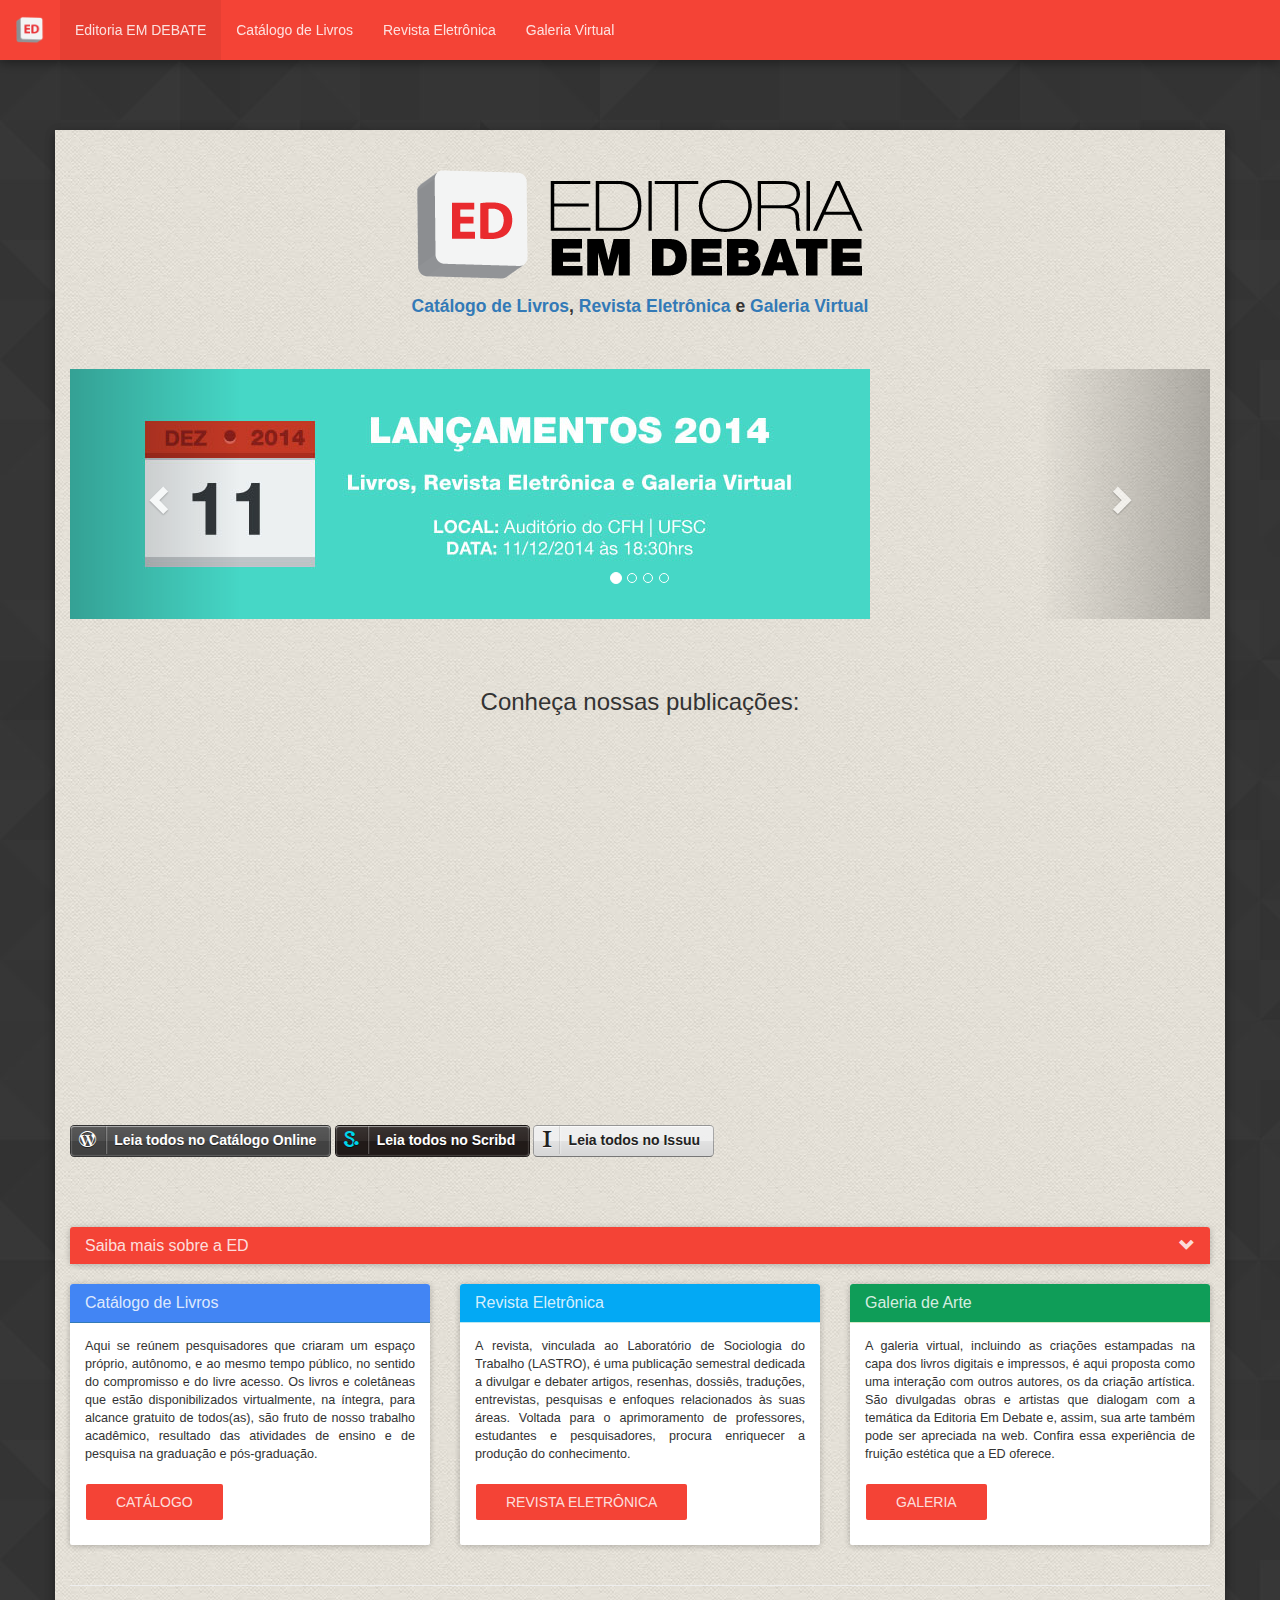
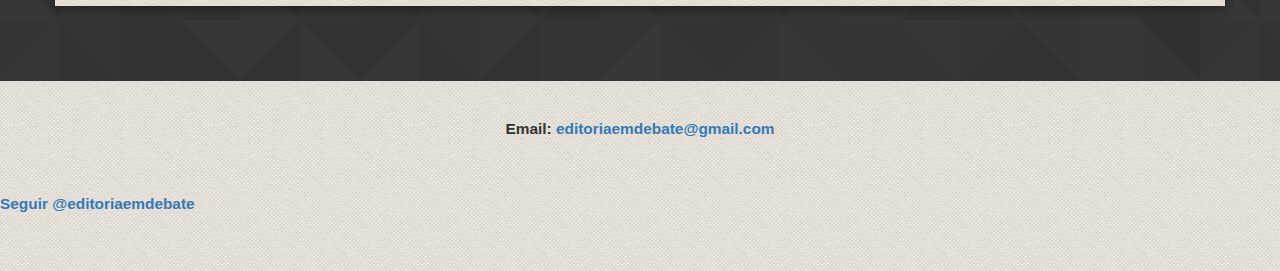
==== commit 095479ce: "ajustes" ====
--- a/index.html
+++ b/index.html
@@ -24,17 +24,17 @@
         
         <div class="navbar navbar-danger navbar-fixed-top sample shadow-z-2">
             <div class="navbar-header">
-                <span class="navbar-text visible-xs-inline-block">Editoria Em Debate</span>
+                <span class="navbar-text visible-xs-inline-block">Editoria EM DEBATE</span>
                 <button type="button" class="navbar-toggle" data-toggle="collapse" data-target=".navbar-responsive-collapse">
                     <span class="icon-bar"></span>
                     <span class="icon-bar"></span>
                     <span class="icon-bar"></span>
                 </button>
-                <a class="navbar-brand" href="javascript:void(0)"><div class="logo"><img class="logo-symbol" src="img/logo/logo-symbol.png" /></div></a>
+                <a class="navbar-brand" href="http://www.editoriaemdebate.ufsc.br"><div class="logo"><img class="logo-symbol" src="img/logo/logo-symbol.png" /></div></a>
             </div>
             <div class="navbar-collapse collapse navbar-responsive-collapse">
                 <ul class="nav navbar-nav">
-                    <li class="active"><a href="javascript:void(0)">Editoria Em Debate</a></li>
+                    <li class="active"><a href="http://www.editoriaemdebate.ufsc.br">Editoria EM DEBATE</a></li>
                     <li><a href="pg-catalogo.html">Catálogo de Livros</a></li>
                     <li><a href="pg-revista.html">Revista Eletrônica</a></li>
                     <li><a href="pg-galeria.html">Galeria Virtual</a></li>
--- a/css/min/css.min.css
+++ b/css/min/css.min.css
@@ -1,2 +1,2 @@
-body{padding-top:130px;background-image:url("../../img/bg/back-bg.jpg")}p{text-align:justify;text-align-last:left}.destaques{padding:50px 0 20px;text-align:center}.destaques-catalogo{padding:10px 0 20px;text-align:center}.container{padding-top:25px;margin-bottom:75px}.fundo-container{background-image:url("../../img/bg/bg.jpg")}.logo-symbol{width:30px;height:30px}.apresenta{padding-bottom:50px}.texto-apresenta{font-size:1.25em;font-weight:bold}.bookshelf{padding:0 0 50px}.texto-bookshelf{padding:10px 0;font-size:1em}footer{padding:10px 0 20px;text-align:center;font-size:1.1em;font-weight:bold;line-height:75px;background-image:url("../../img/bg/bg.jpg")}.panel-group{cursor:pointer}.panel-body p{font-size:0.9em}.twitter-botao{text-align:center}.slides{width:800px;margin:0 auto}.apresenta-lancamentos{width:1000px;margin:0 auto;text-align:center}.label-warning-novo{background-color:#f3cb00}.galeria-atalho{padding:20px 0;text-align:center}.galeria-atalho .col-md-6{padding:10px 0}.box-revista{margin:0 auto;width:800px}
+body{padding-top:130px;background-image:url("../../img/bg/back-bg.jpg")}p{text-align:justify;text-align-last:left}.destaques{padding:50px 0 20px;text-align:center}.destaques-catalogo{padding:10px 0 20px;text-align:center}.container{padding-top:25px;margin-bottom:75px}.fundo-container{background-image:url("../../img/bg/bg.jpg")}.logo-symbol{width:30px;height:30px}.apresenta{padding-bottom:50px}.texto-apresenta{font-size:1.25em;font-weight:bold}.bookshelf{padding:0 0 50px}.texto-bookshelf{padding:10px 0;font-size:1em}footer{padding:10px 0 20px;text-align:center;font-size:1.1em;font-weight:bold;line-height:75px;background-image:url("../../img/bg/bg.jpg")}.panel-group{cursor:pointer}.panel-body p{font-size:0.9em}.twitter-botao{text-align:center}.slides{margin:0 auto}.apresenta-lancamentos{margin:0 auto;text-align:center}.label-warning-novo{background-color:#f3cb00}.galeria-atalho{padding:20px 0;text-align:center}.galeria-atalho .col-md-6{padding:10px 0}.box-revista{margin:0 auto}
 /*# sourceMappingURL=css.min.css.map */
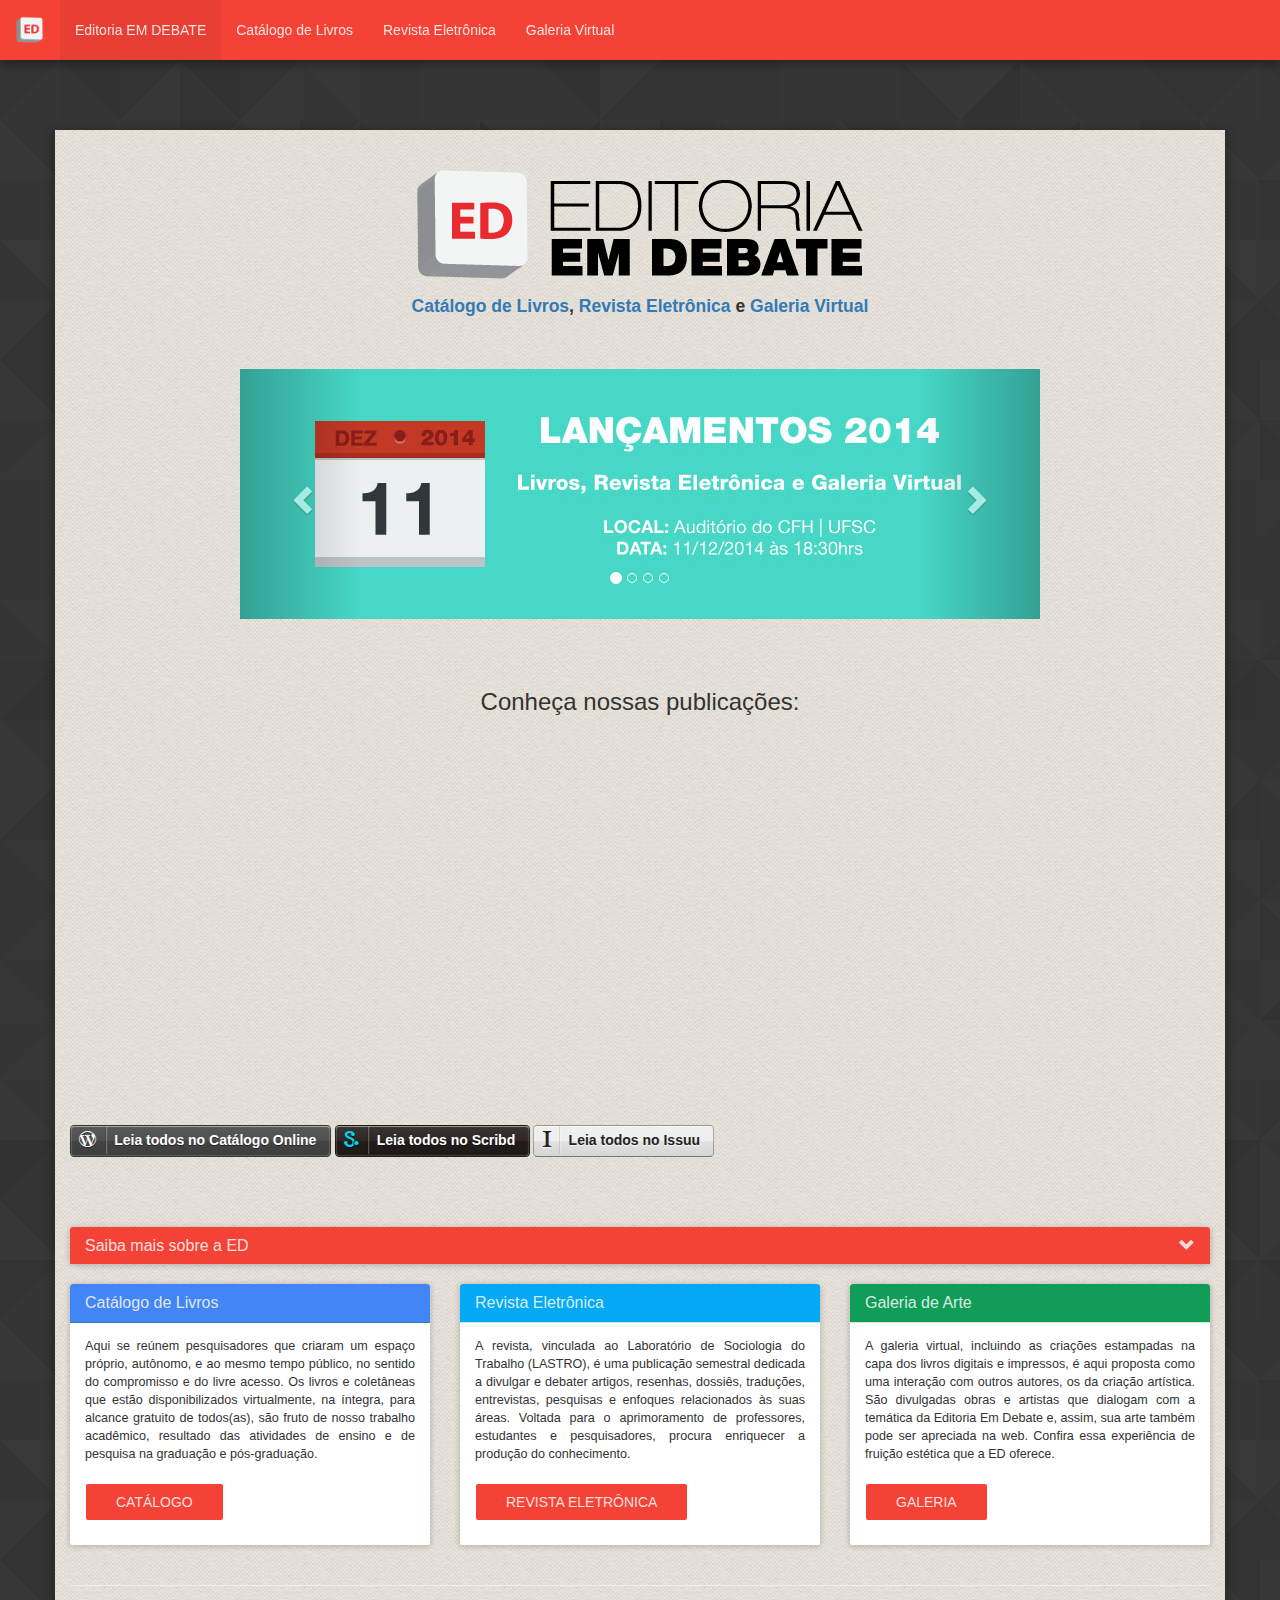
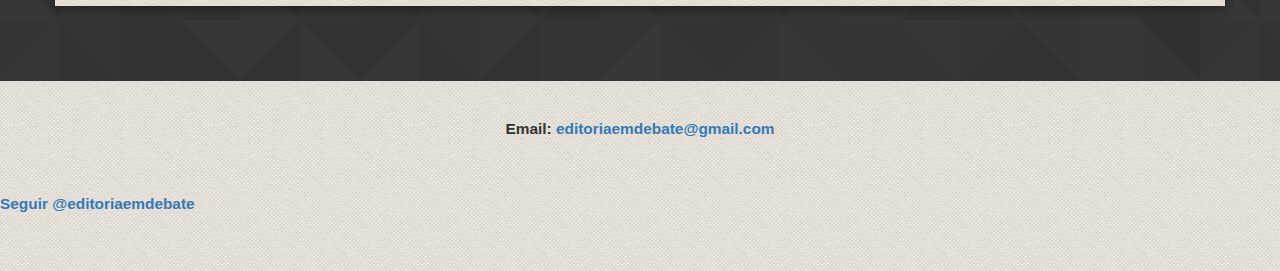
==== commit 33c1bf55: "names" ====
--- a/index.html
+++ b/index.html
@@ -159,17 +159,17 @@
             <div class="tab-pane fade" id="profile">
                 <div class="panel panel-default">
                     <div class="panel-body">
-                        <p>Coordenador: Fernando Ponte (LASTRO, SPO, CFH)
+                        <p>Coordenador: Ricardo Gaspar Müller (LASTRO/SPO/CFH) 
 
 Participantes:
 Ary César Minella (NESFI – Núcleo de Estudos Sociopolíticos do Sistema Financeiro, SPO, CFH)
 Adir Valdemar Garcia (LASTRO, MEN, CED)
 Janice Tirelli Ponte de Sousa (NEJUC – Núcleo de Estudos da Juventude Contemporânea, SPO, CFH)
-José Carlos Mendonça (LASTRO, MEMORIAL, SPO, CFH)
+José Carlos Mendonça (LASTRO, ANT, CFH) 
 Paulo Sergio Tumolo (LASTRO, EED, CED)
 Ricardo Gaspar Muller (LASTRO, TMT, SPO, CFH)
-Maria Soledad Etcheverry Orchard (SPO, CFH) 
-Valcionir Correa (LASTRO, LEFIS, SPO, CFH)
+Maria Soledad Etcheverry Orchard (LASTRO/SPO/CFH)
+Valcionir Correa (LASTRO/LEFIS/SPO/CFH)
 Michel Goulart da Silva (UDESC) 
 Avaliadores:
 Adriana Goñy Godoy (UAHC, Chile)
@@ -199,7 +199,7 @@
 Eliane Soares (UFU, Brasil)
 Enrique Serra Padrós (UFRGS, Brasil)
 Guilhermo Alfredo Johnson (UFGD, Brasil)
-Ricardo Gaspar Muller (UFSC, Brasil)
+Ricardo Gaspar Müller (UFSC, Brasil)
 
 Edição Gráfica: Tiago R. da Silva e Carmen Garcez</p>
                     </div>
--- a/css/min/css.min.css
+++ b/css/min/css.min.css
@@ -1,2 +1,2 @@
-body{padding-top:130px;background-image:url("../../img/bg/back-bg.jpg")}p{text-align:justify;text-align-last:left}.destaques{padding:50px 0 20px;text-align:center}.destaques-catalogo{padding:10px 0 20px;text-align:center}.container{padding-top:25px;margin-bottom:75px}.fundo-container{background-image:url("../../img/bg/bg.jpg")}.logo-symbol{width:30px;height:30px}.apresenta{padding-bottom:50px}.texto-apresenta{font-size:1.25em;font-weight:bold}.bookshelf{padding:0 0 50px}.texto-bookshelf{padding:10px 0;font-size:1em}footer{padding:10px 0 20px;text-align:center;font-size:1.1em;font-weight:bold;line-height:75px;background-image:url("../../img/bg/bg.jpg")}.panel-group{cursor:pointer}.panel-body p{font-size:0.9em}.twitter-botao{text-align:center}.slides{margin:0 auto}.apresenta-lancamentos{margin:0 auto;text-align:center}.label-warning-novo{background-color:#f3cb00}.galeria-atalho{padding:20px 0;text-align:center}.galeria-atalho .col-md-6{padding:10px 0}.box-revista{margin:0 auto}
+body{padding-top:130px;background-image:url("../../img/bg/back-bg.jpg")}p{text-align:justify;text-align-last:left}.destaques{padding:50px 0 20px;text-align:center}.destaques-catalogo{padding:10px 0 20px;text-align:center}.container{padding-top:25px;margin-bottom:75px}.fundo-container{background-image:url("../../img/bg/bg.jpg")}.logo-symbol{width:30px;height:30px}.apresenta{padding-bottom:50px}.texto-apresenta{font-size:1.25em;font-weight:bold}.bookshelf{padding:0 0 50px}.texto-bookshelf{padding:10px 0;font-size:1em}footer{padding:10px 0 20px;text-align:center;font-size:1.1em;font-weight:bold;line-height:75px;background-image:url("../../img/bg/bg.jpg")}.panel-group{cursor:pointer}.panel-body p{font-size:0.9em}.twitter-botao{text-align:center}.slides{max-width:800px;margin:0 auto}.apresenta-lancamentos{margin:0 auto;text-align:center}.label-warning-novo{background-color:#f3cb00}.galeria-atalho{padding:20px 0;text-align:center}.galeria-atalho .col-md-6{padding:20px 0}.box-revista{max-width:800px;margin:0 auto}
 /*# sourceMappingURL=css.min.css.map */
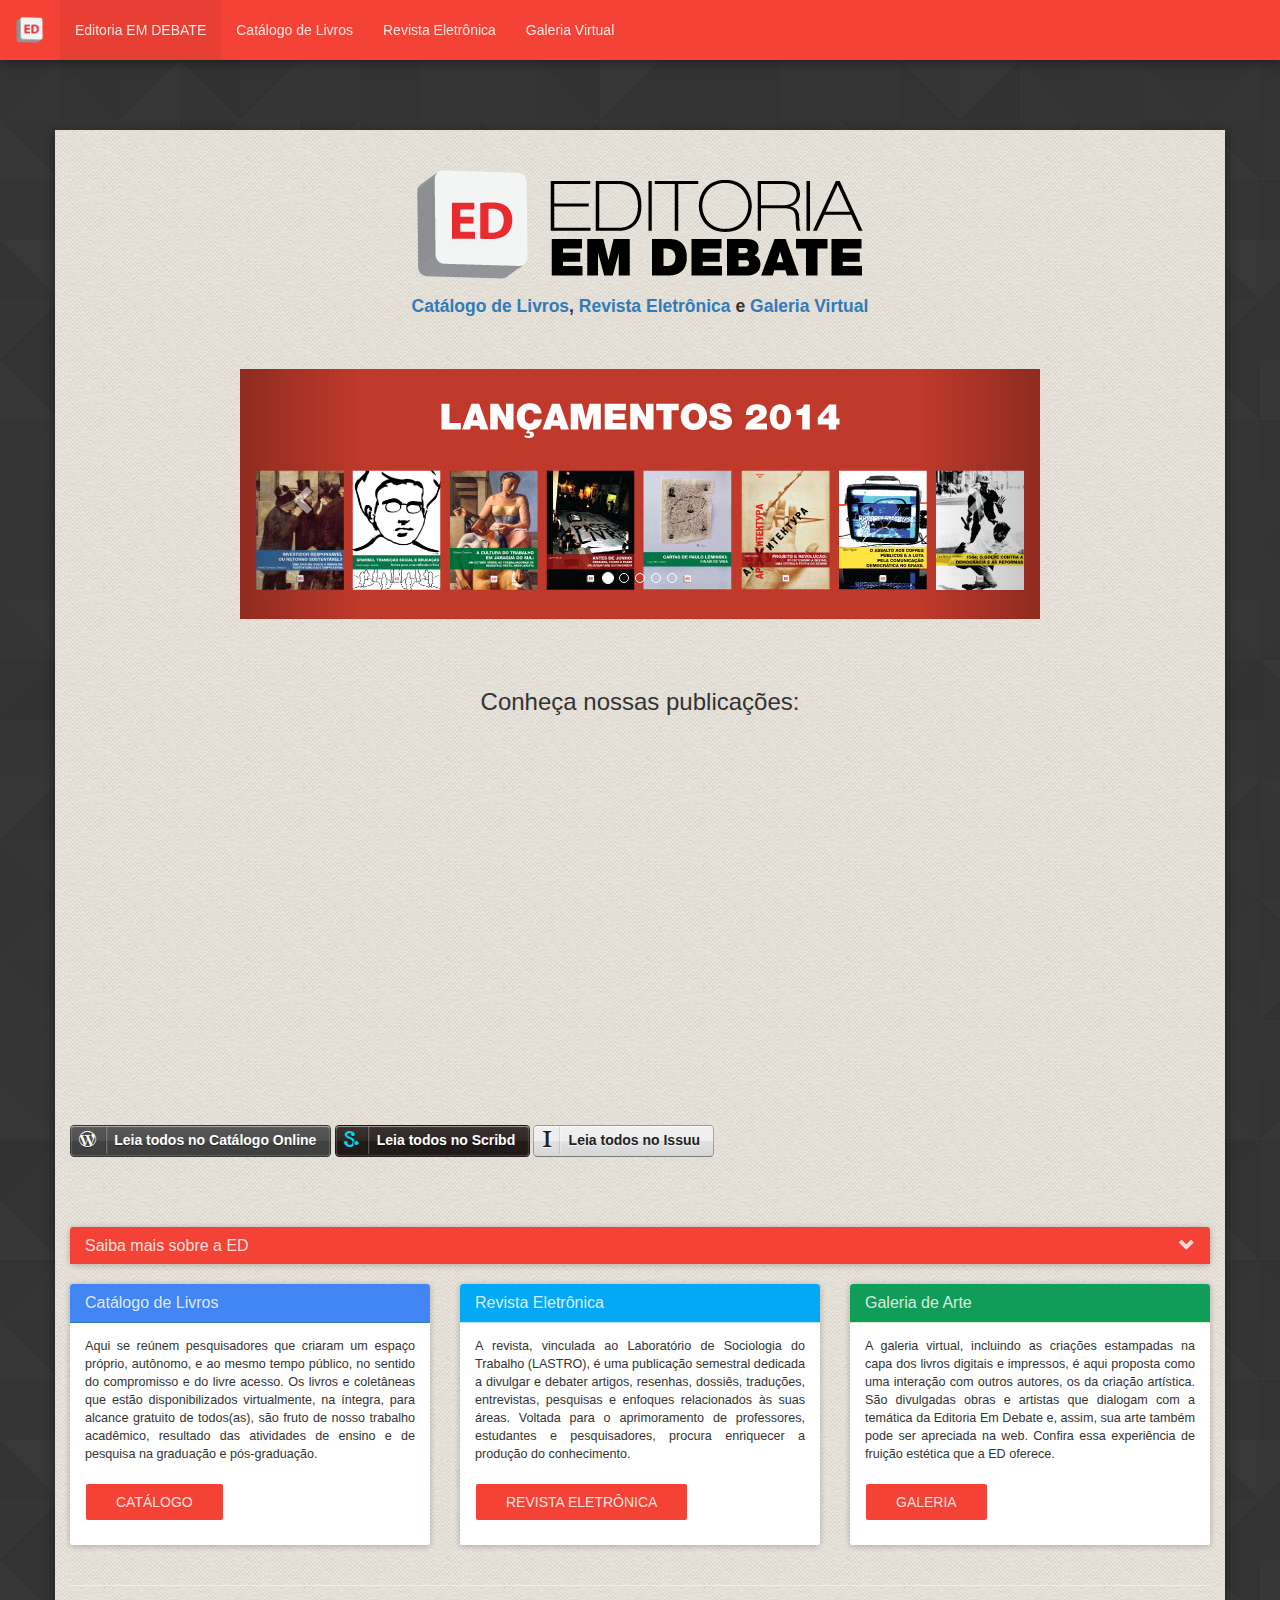
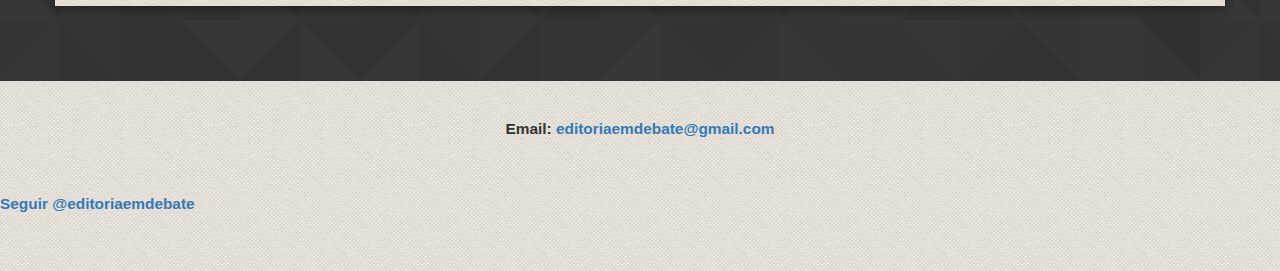
==== commit 42e1052c: "novo banner" ====
--- a/index.html
+++ b/index.html
@@ -20,6 +20,8 @@
 
     <body>
 
+
+
         <!-- site -->
         
         <div class="navbar navbar-danger navbar-fixed-top sample shadow-z-2">
@@ -59,11 +61,18 @@
                 <li data-target="#carousel-example-generic" data-slide-to="1"></li>
                 <li data-target="#carousel-example-generic" data-slide-to="2"></li>
                 <li data-target="#carousel-example-generic" data-slide-to="3"></li>
+                <li data-target="#carousel-example-generic" data-slide-to="4"></li>
               </ol>
              
               <!-- Wrapper for slides -->
               <div class="carousel-inner">
                 <div class="item active">
+                  <a href="pg-lancamentos.html"><img src="img/slides/2014/capas2014.jpg" alt="..."></a>
+                  <div class="carousel-caption">
+                      <h3> </h3>
+                  </div>
+                </div>
+                <div class="item">
                   <a href="pg-lancamentos.html"><img src="img/slides/2014/lancamento2014.jpg" alt="..."></a>
                   <div class="carousel-caption">
                       <h3> </h3>
@@ -482,6 +491,18 @@
           fjs.parentNode.insertBefore(js, fjs);
         }(document, 'script', 'facebook-jssdk'));</script>
 
+        <script type="text/javascript">
+  var _gaq = _gaq || [];
+  _gaq.push(['_setAccount', 'UA-27104107-1']);
+  _gaq.push(['_trackPageview']);
+
+  (function() {
+    var ga = document.createElement('script'); ga.type = 'text/javascript'; ga.async = true;
+    ga.src = ('https:' == document.location.protocol ? 'https://ssl' : 'http://www') + '.google-analytics.com/ga.js';
+    var s = document.getElementsByTagName('script')[0]; s.parentNode.insertBefore(ga, s);
+  })();
+</script>
+
         <script src="//code.jquery.com/jquery-1.10.2.min.js"></script>
         <script src="//maxcdn.bootstrapcdn.com/bootstrap/3.2.0/js/bootstrap.min.js"></script>
 
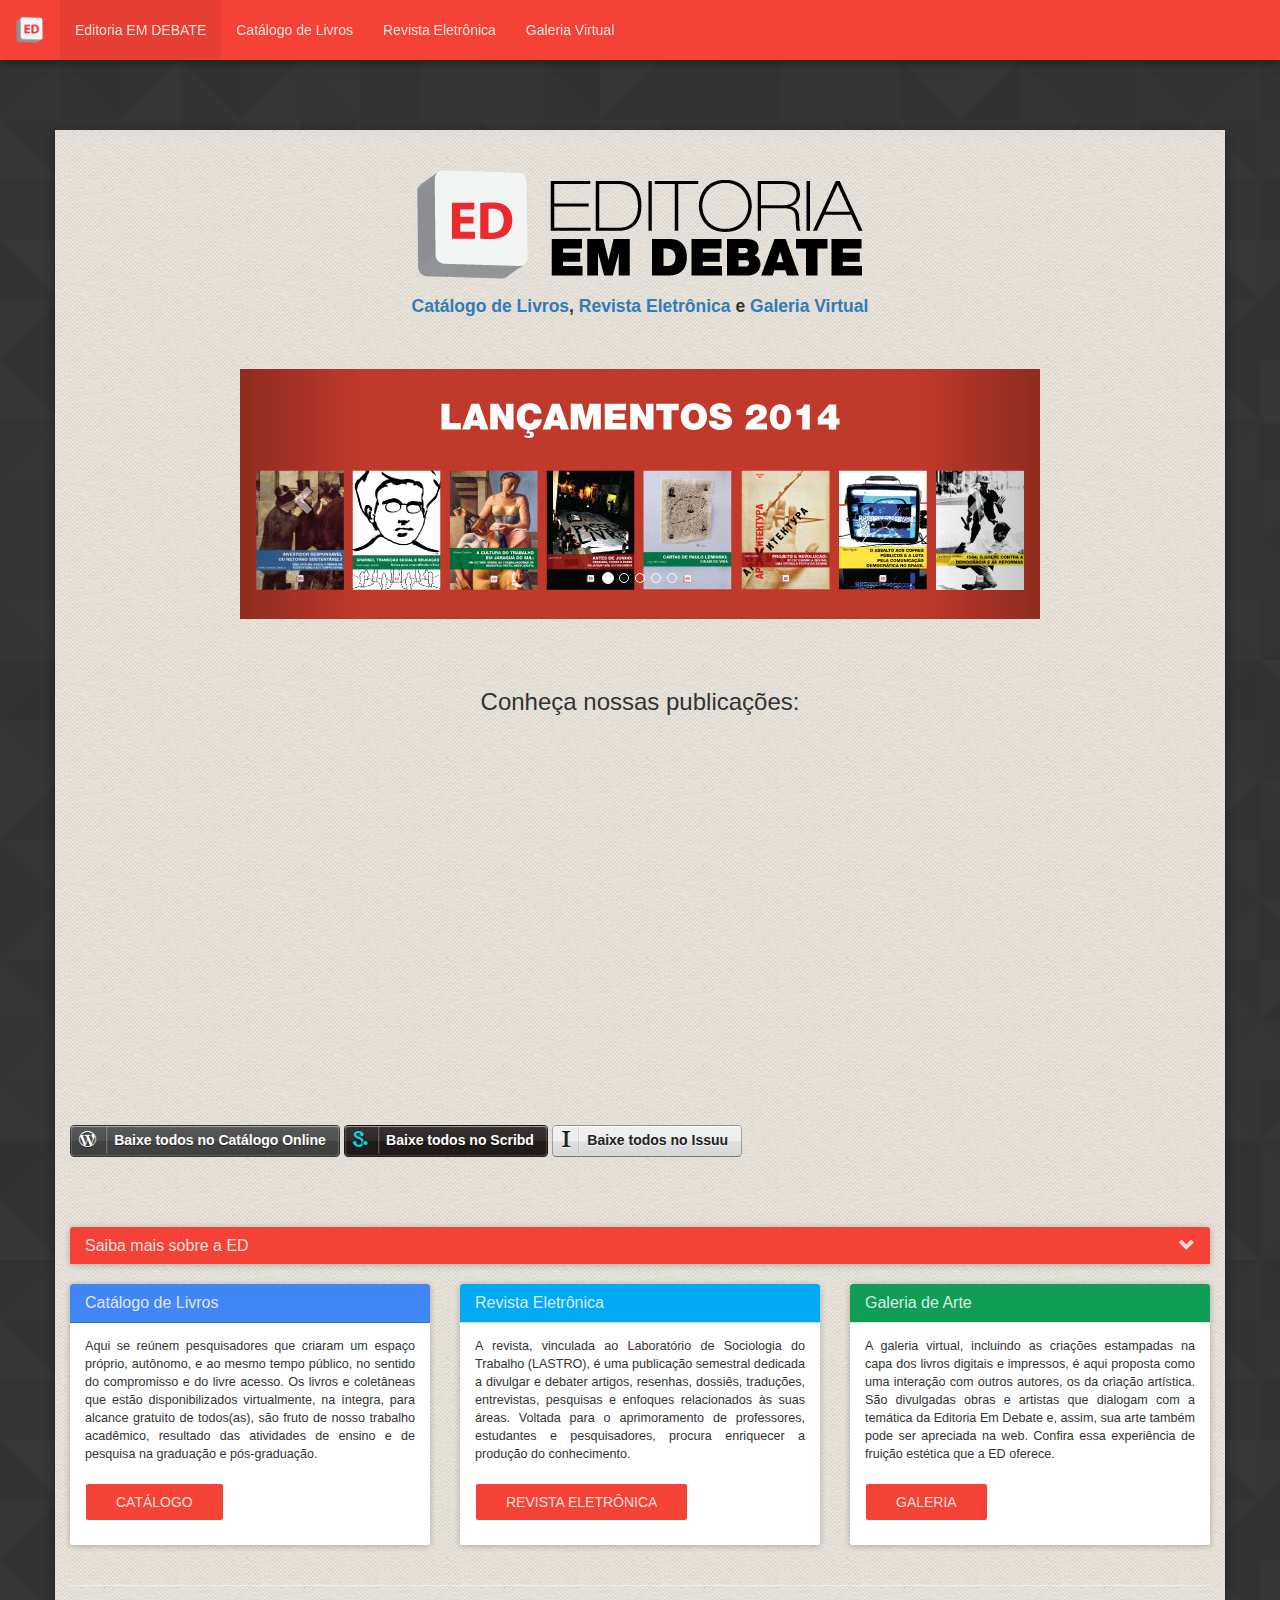
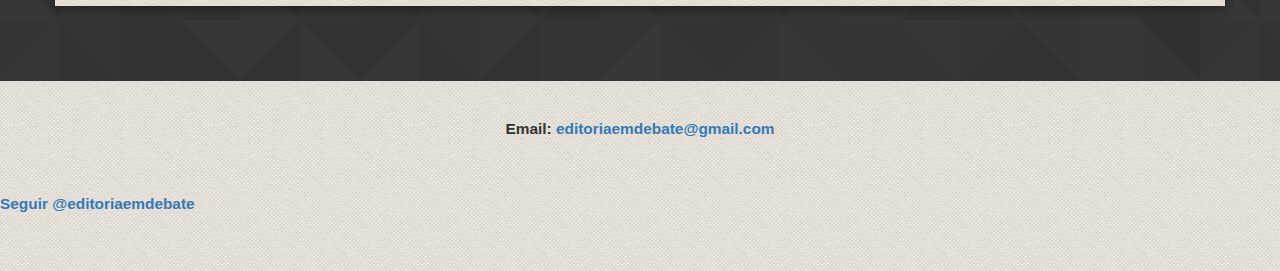
==== commit 58255fe3: "texto do download" ====
--- a/index.html
+++ b/index.html
@@ -113,9 +113,9 @@
             <div class="bookshelf">
             <iframe src="http://static.issuu.com/widgets/shelf/index.html?folderId=13c27994-fc4a-4b7c-97ba-ba4fc82672d1&amp;theme=theme1&amp;rows=2&amp;thumbSize=medium&amp;roundedCorners=false&amp;showTitle=true&amp;showAuthor=false&amp;shadow=true&amp;effect3d=true" width="100%" height="370" frameborder="0" marginwidth="0" marginheight="0" scrolling="no"></iframe>
             <div class="texto-bookshelf">
-                    <p><a href="/catalogo" class="zocial wordpress"> Leia todos no Catálogo Online</a>
-                    <a href="https://www.scribd.com/editoriaemdebate" class="zocial scribd" target="_blank">Leia todos no Scribd</a>
-                    <a href="https://issuu.com/editoriaemdebate" class="zocial instapaper" target="_blank">Leia todos no Issuu</a></p>
+                    <p><a href="/catalogo" class="zocial wordpress"> Baixe todos no Catálogo Online</a>
+                    <a href="https://www.scribd.com/editoriaemdebate" class="zocial scribd" target="_blank">Baixe todos no Scribd</a>
+                    <a href="https://issuu.com/editoriaemdebate" class="zocial instapaper" target="_blank">Baixe todos no Issuu</a></p>
                 </div>
              </div>
 
--- a/css/min/css.min.css
+++ b/css/min/css.min.css
@@ -1,2 +1,2 @@
-body{padding-top:130px;background-image:url("../../img/bg/back-bg.jpg")}p{text-align:justify;text-align-last:left}.destaques{padding:50px 0 20px;text-align:center}.destaques-catalogo{padding:10px 0 20px;text-align:center}.container{padding-top:25px;margin-bottom:75px}.fundo-container{background-image:url("../../img/bg/bg.jpg")}.logo-symbol{width:30px;height:30px}.apresenta{padding-bottom:50px}.texto-apresenta{font-size:1.25em;font-weight:bold}.bookshelf{padding:0 0 50px}.texto-bookshelf{padding:10px 0;font-size:1em}footer{padding:10px 0 20px;text-align:center;font-size:1.1em;font-weight:bold;line-height:75px;background-image:url("../../img/bg/bg.jpg")}.panel-group{cursor:pointer}.panel-body p{font-size:0.9em}.twitter-botao{text-align:center}.slides{max-width:800px;margin:0 auto}.apresenta-lancamentos{margin:0 auto;text-align:center}.label-warning-novo{background-color:#f3cb00}.galeria-atalho{padding:20px 0;text-align:center}.galeria-atalho .col-md-6{padding:20px 0}.box-revista{max-width:800px;margin:0 auto}
+body{padding-top:130px;background-image:url("../../img/bg/back-bg.jpg")}p{text-align:justify;text-align-last:left}.destaques{padding:50px 0 20px;text-align:center}.destaques-catalogo{padding:10px 0 20px;text-align:center}.container{padding-top:25px;margin-bottom:75px}.fundo-container{background-image:url("../../img/bg/bg.jpg")}.logo-symbol{width:30px;height:30px}.apresenta{padding-bottom:50px}.texto-apresenta{font-size:1.25em;font-weight:bold}.bookshelf{padding:0 0 50px}.texto-bookshelf{padding:10px 0;font-size:1em}footer{padding:10px 0 20px;text-align:center;font-size:1.1em;font-weight:bold;line-height:75px;background-image:url("../../img/bg/bg.jpg")}.panel-group{cursor:pointer}.panel-body p{font-size:0.9em}.twitter-botao{text-align:center}.slides{max-width:800px;margin:0 auto}.apresenta-lancamentos{margin:0 auto;text-align:center}.label-warning-novo{background-color:#f3cb00}.galeria-atalho{padding:20px 0;text-align:center}.galeria-atalho .col-md-6{padding:20px 0}.box-revista{max-width:800px;margin:0 auto}.my-simple-gallery{width:100%;float:left}.my-simple-gallery img{width:100%;height:auto}.my-simple-gallery figure{display:block;float:left;margin:0 5px 5px 0;width:150px}.my-simple-gallery figcaption{display:none}
 /*# sourceMappingURL=css.min.css.map */
